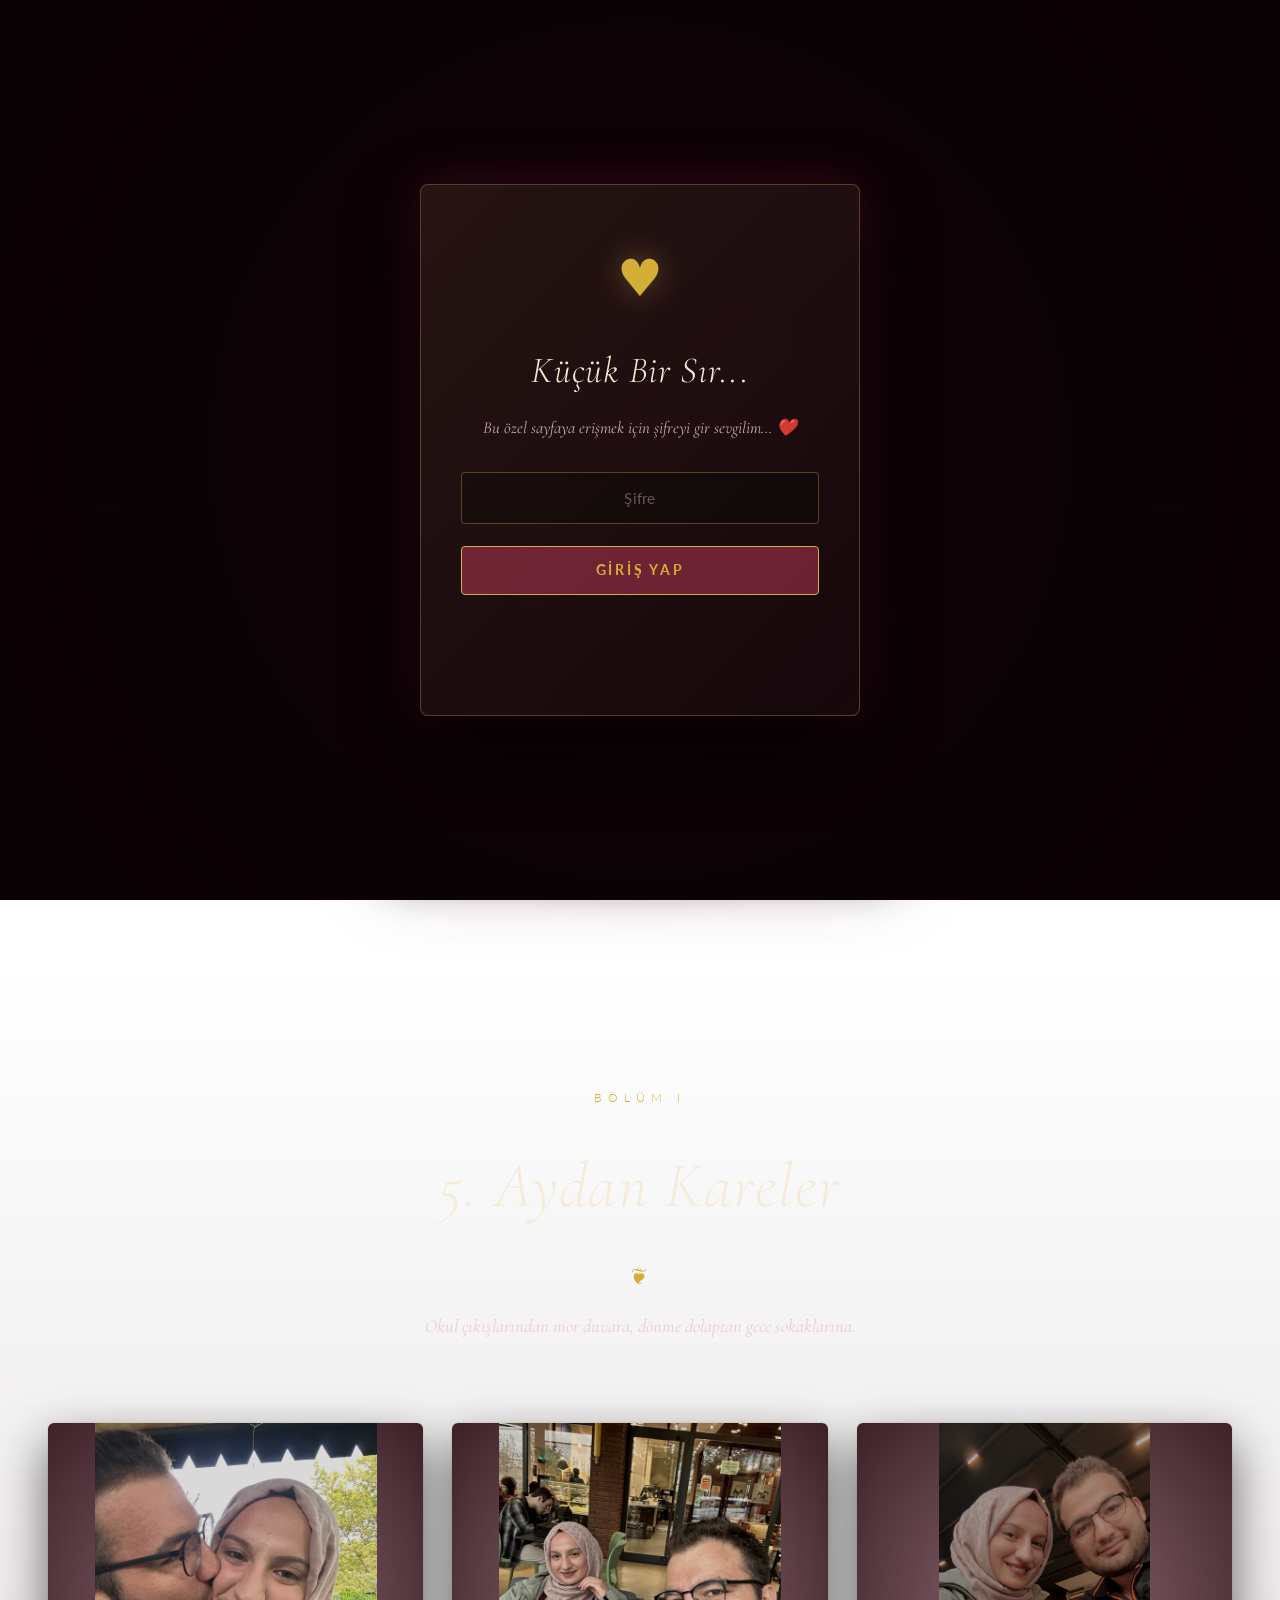
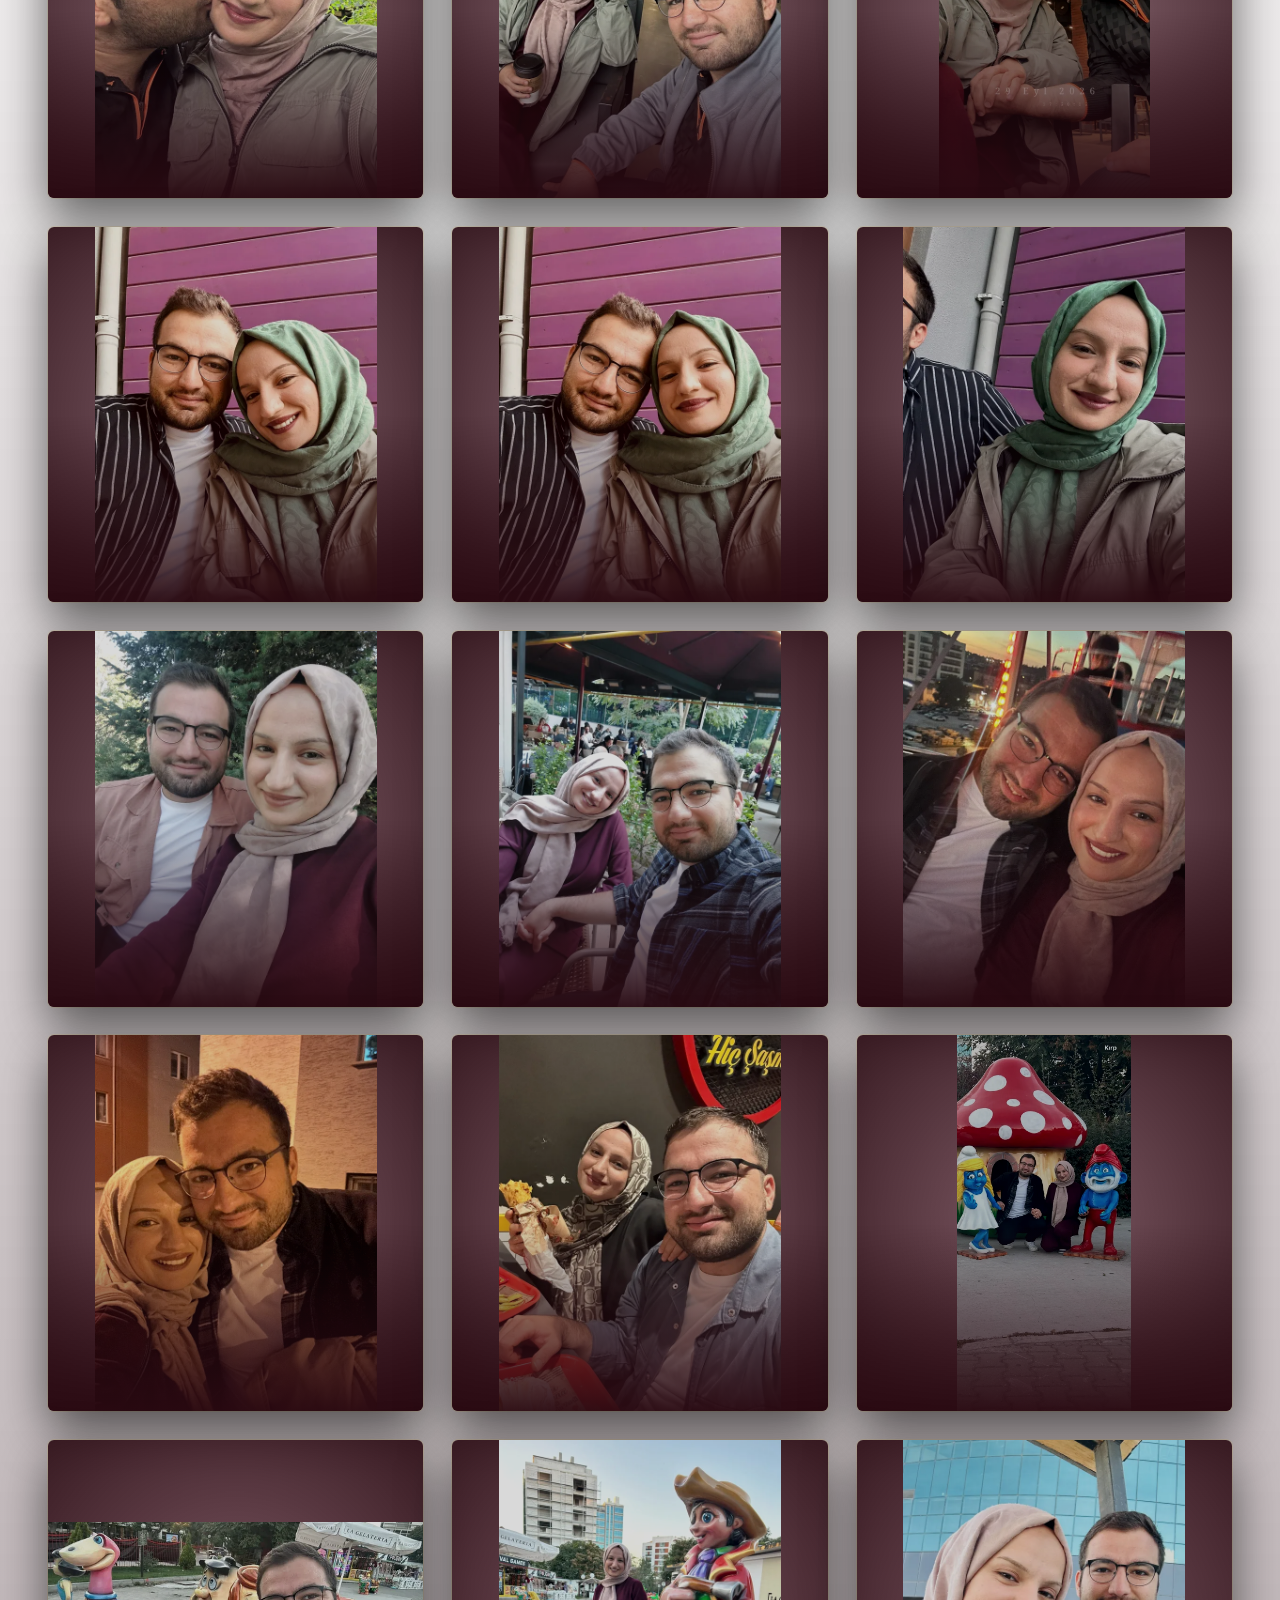
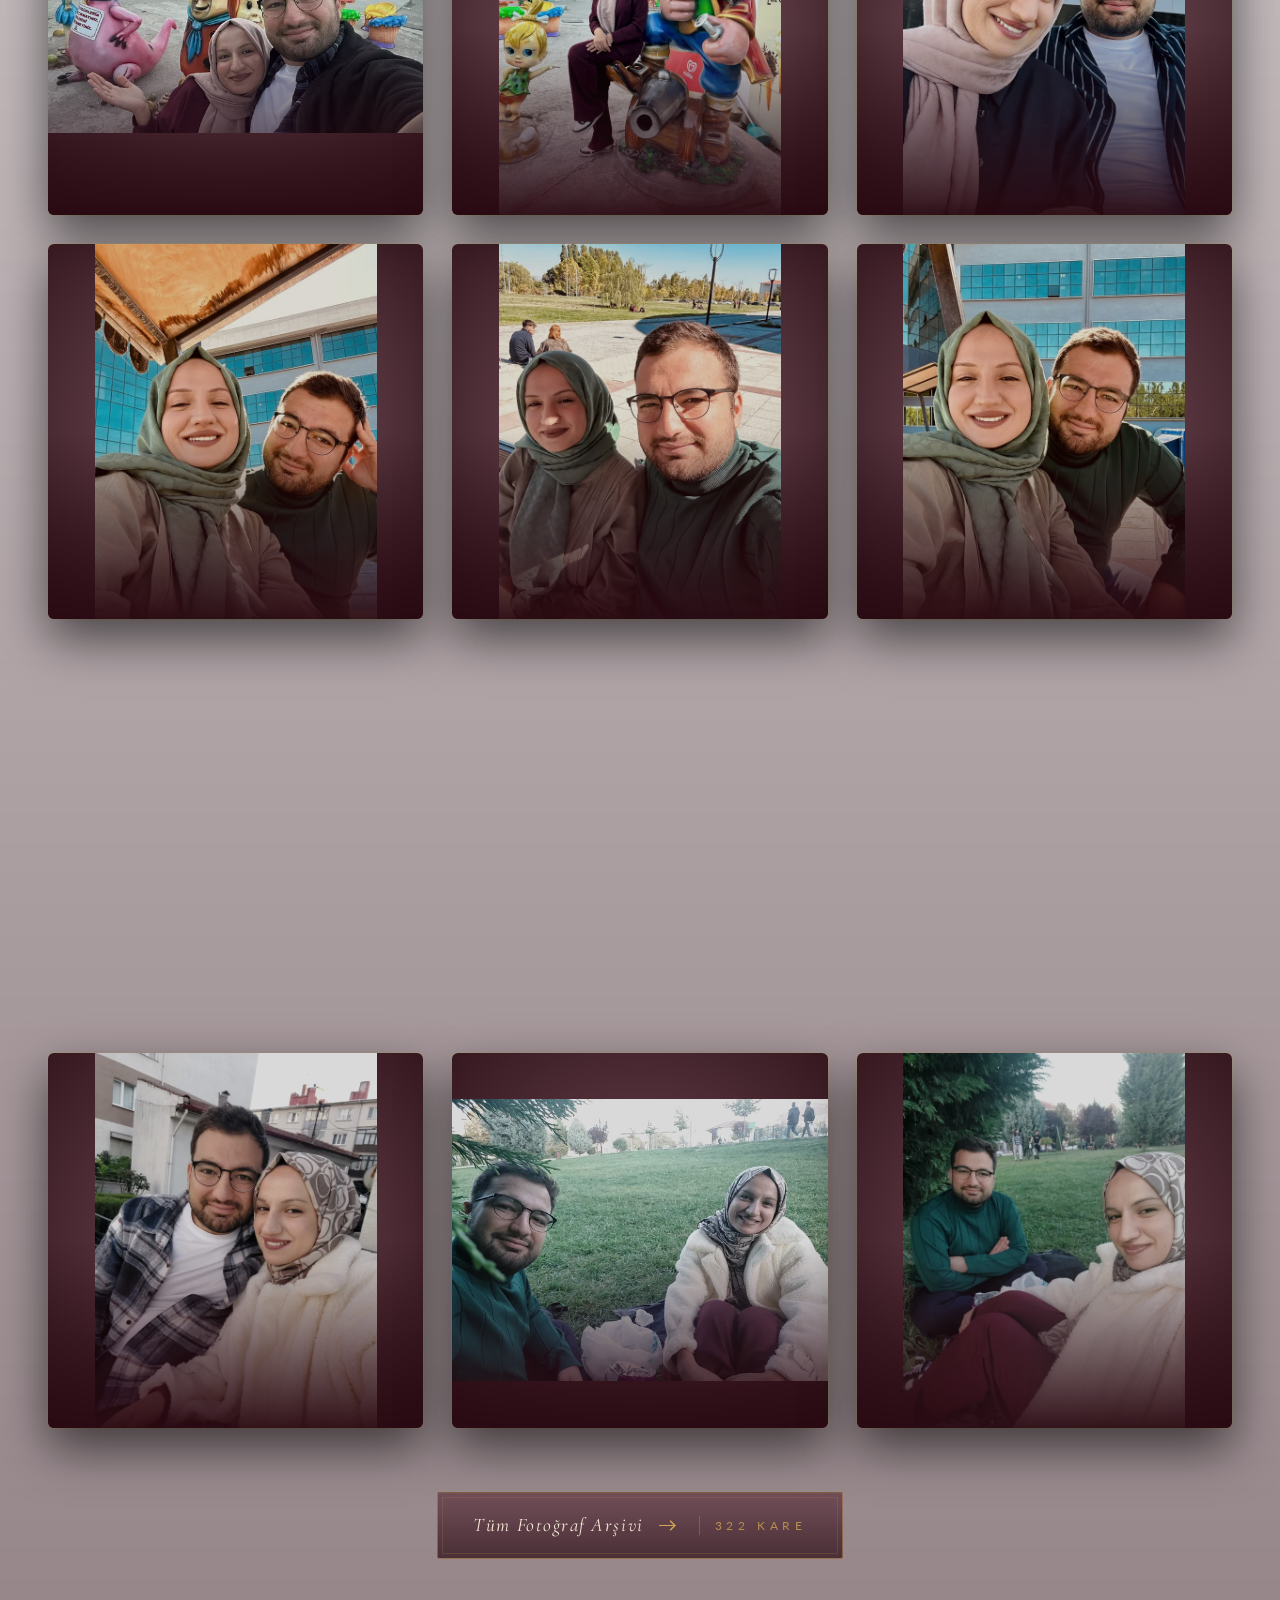
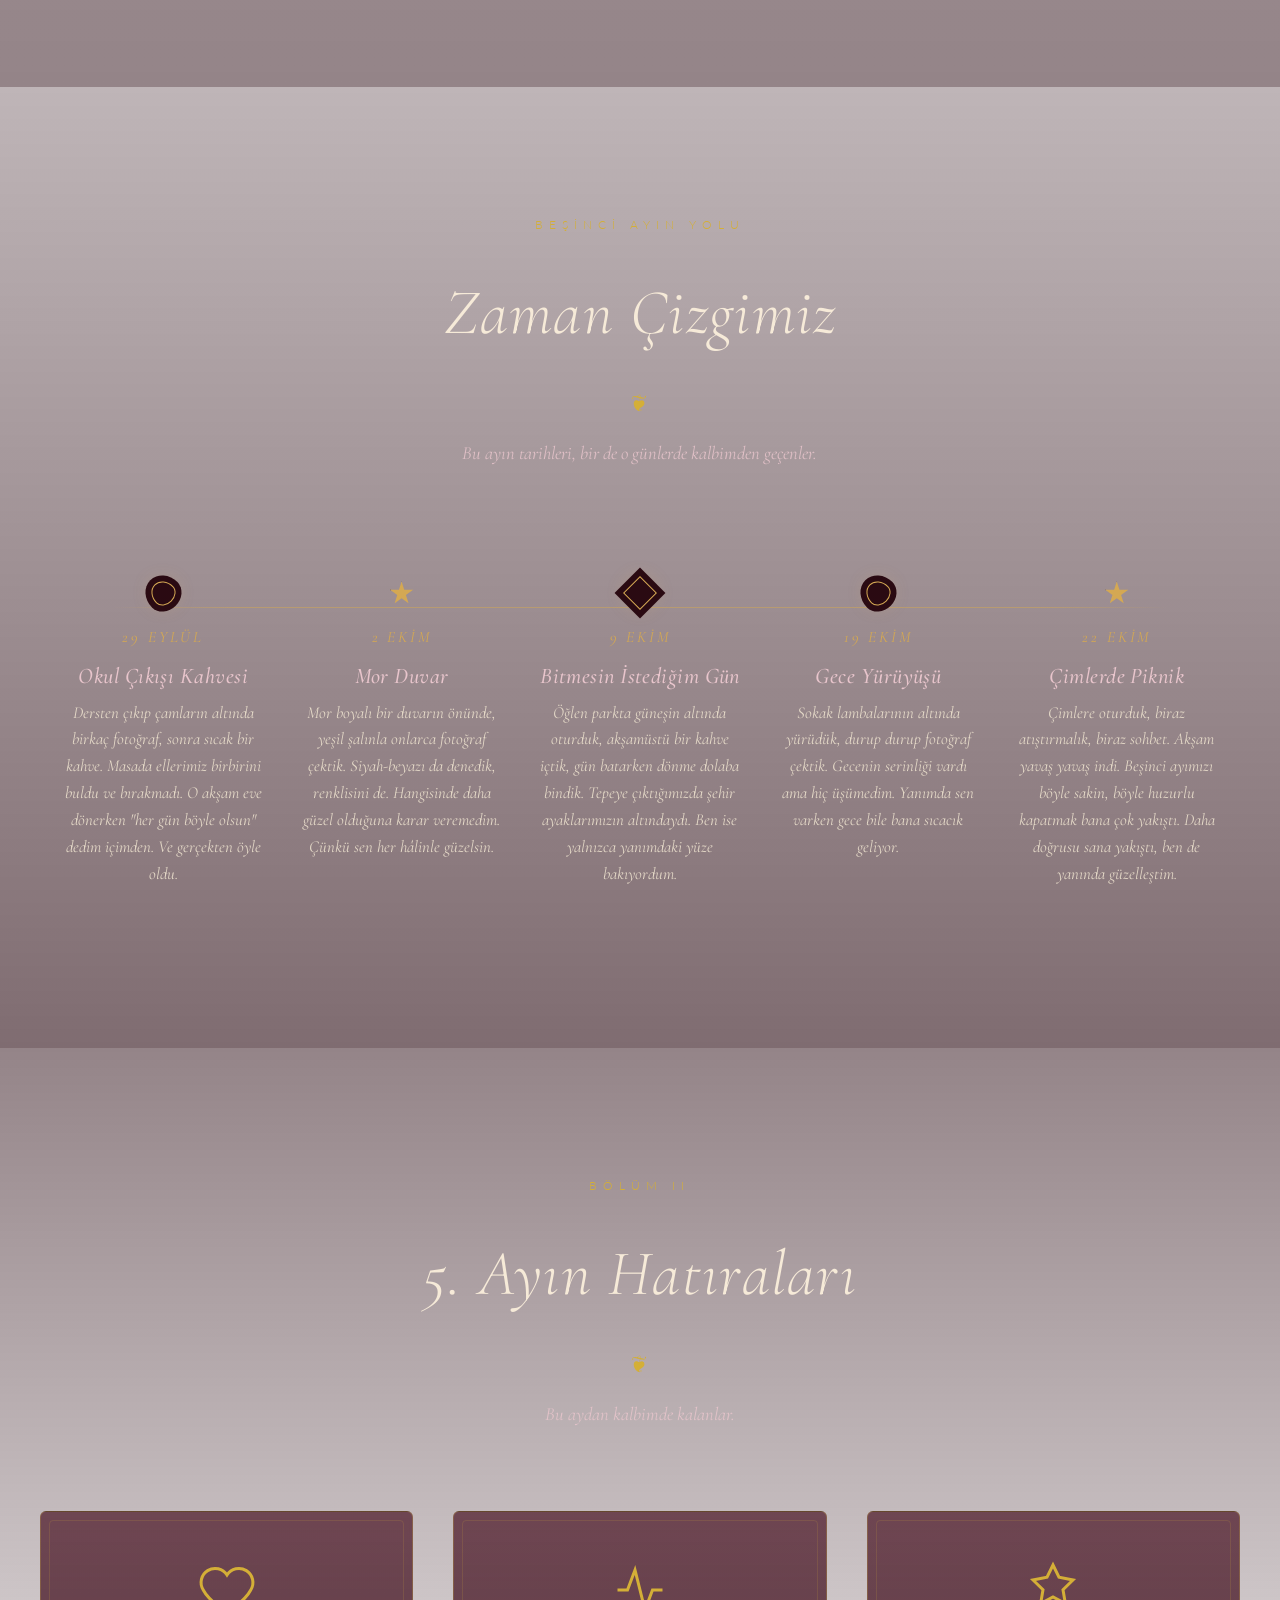
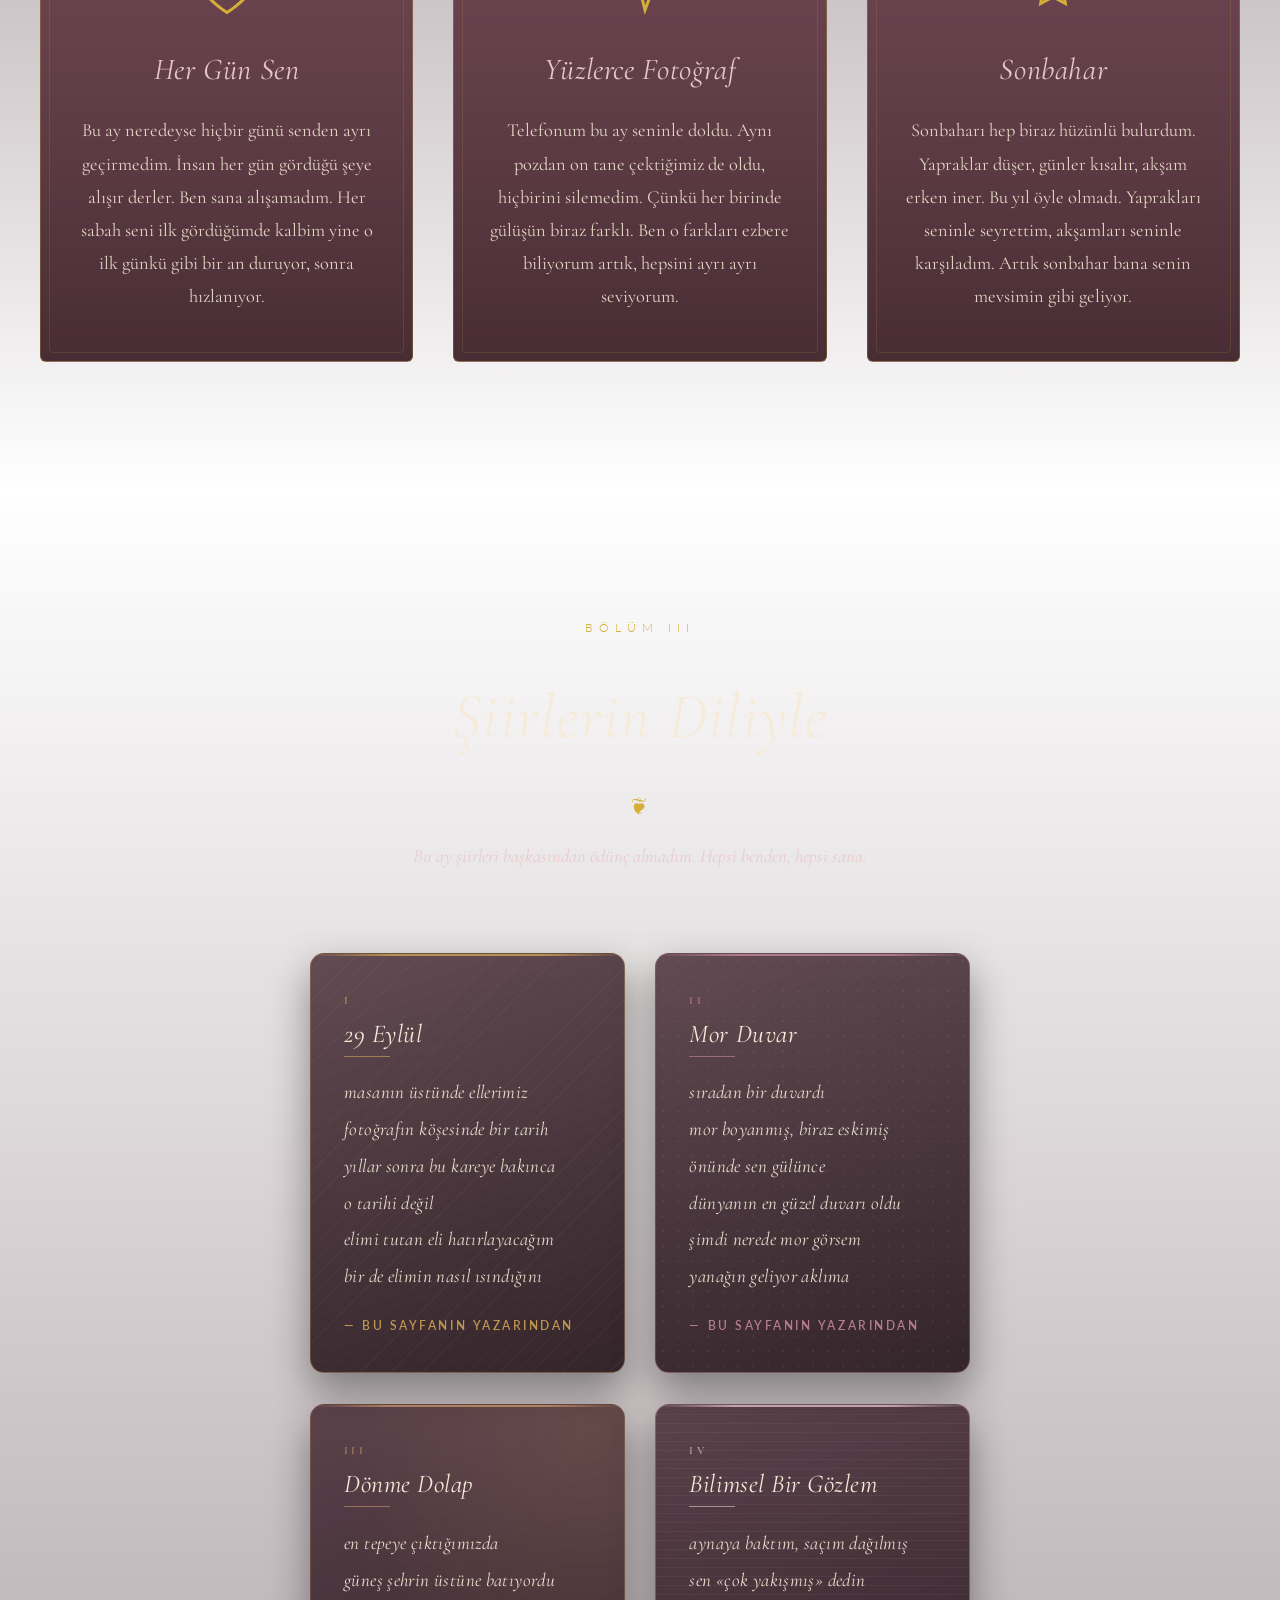
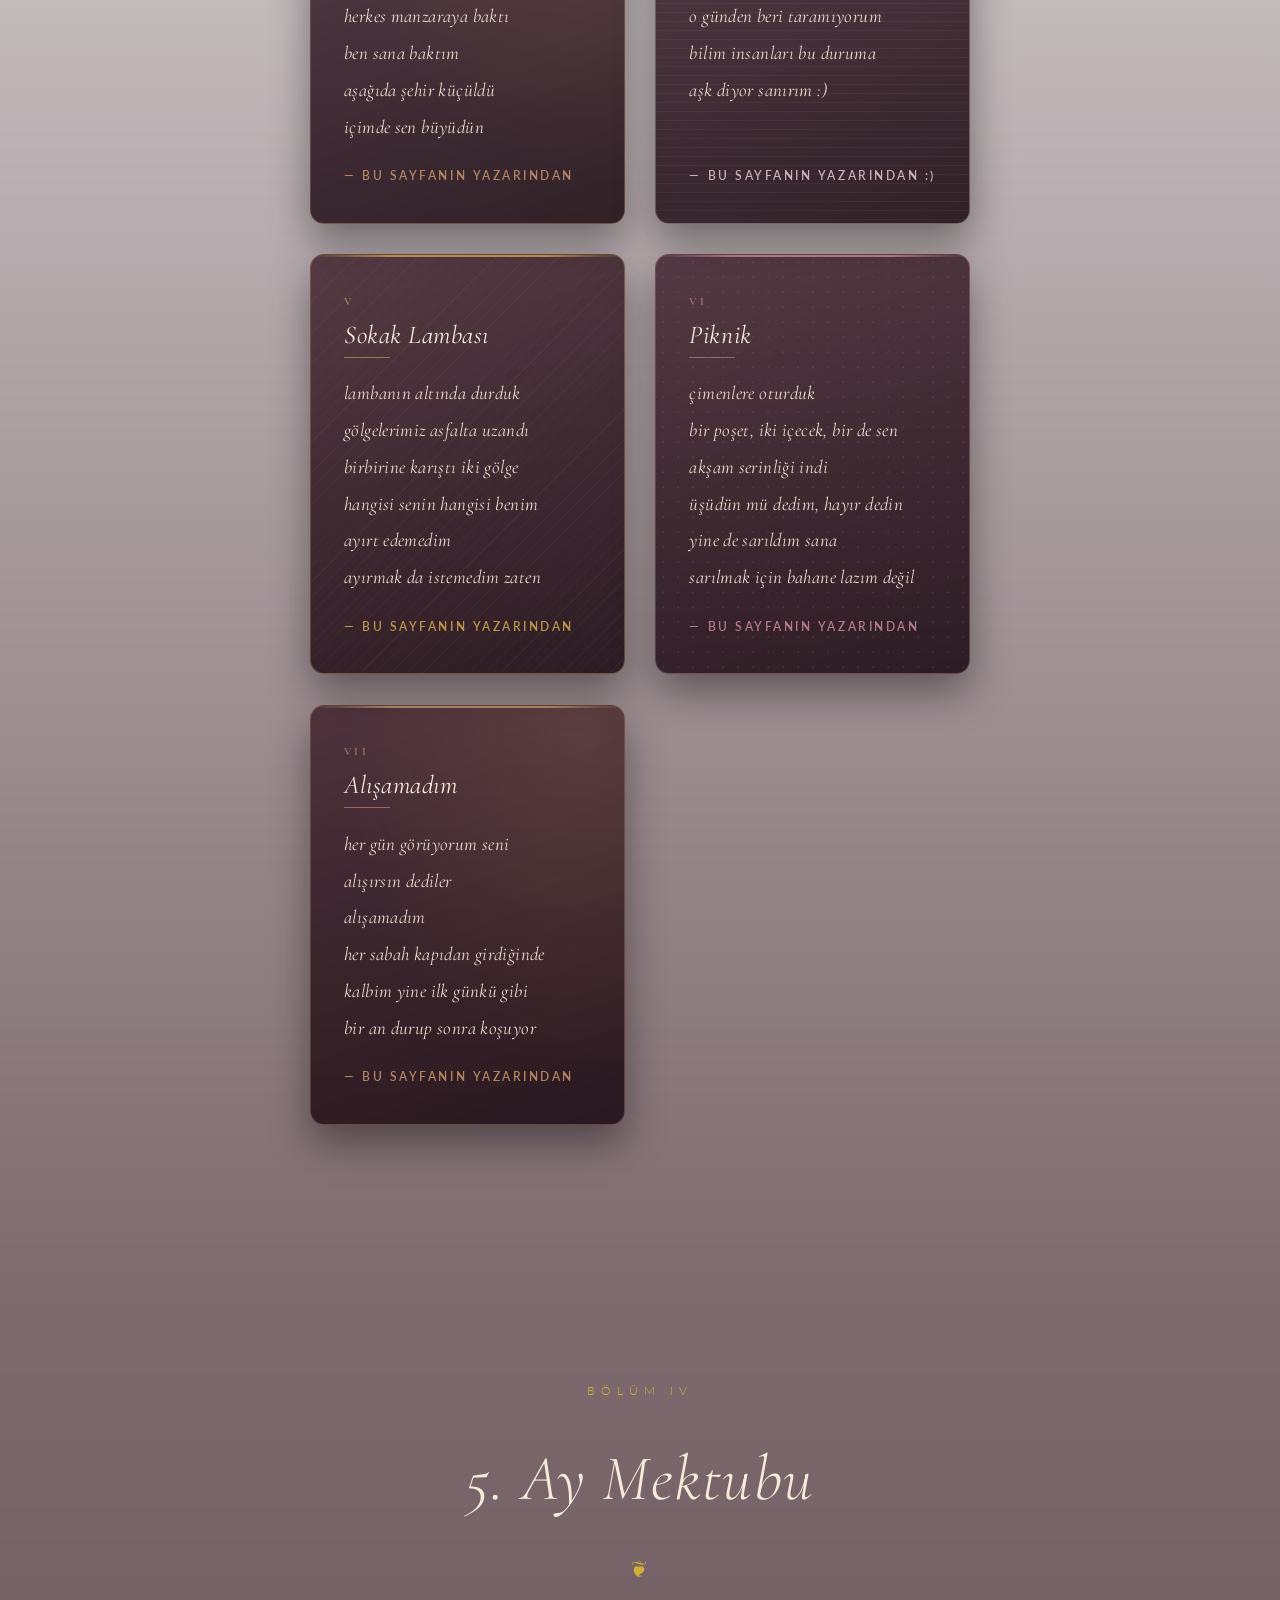
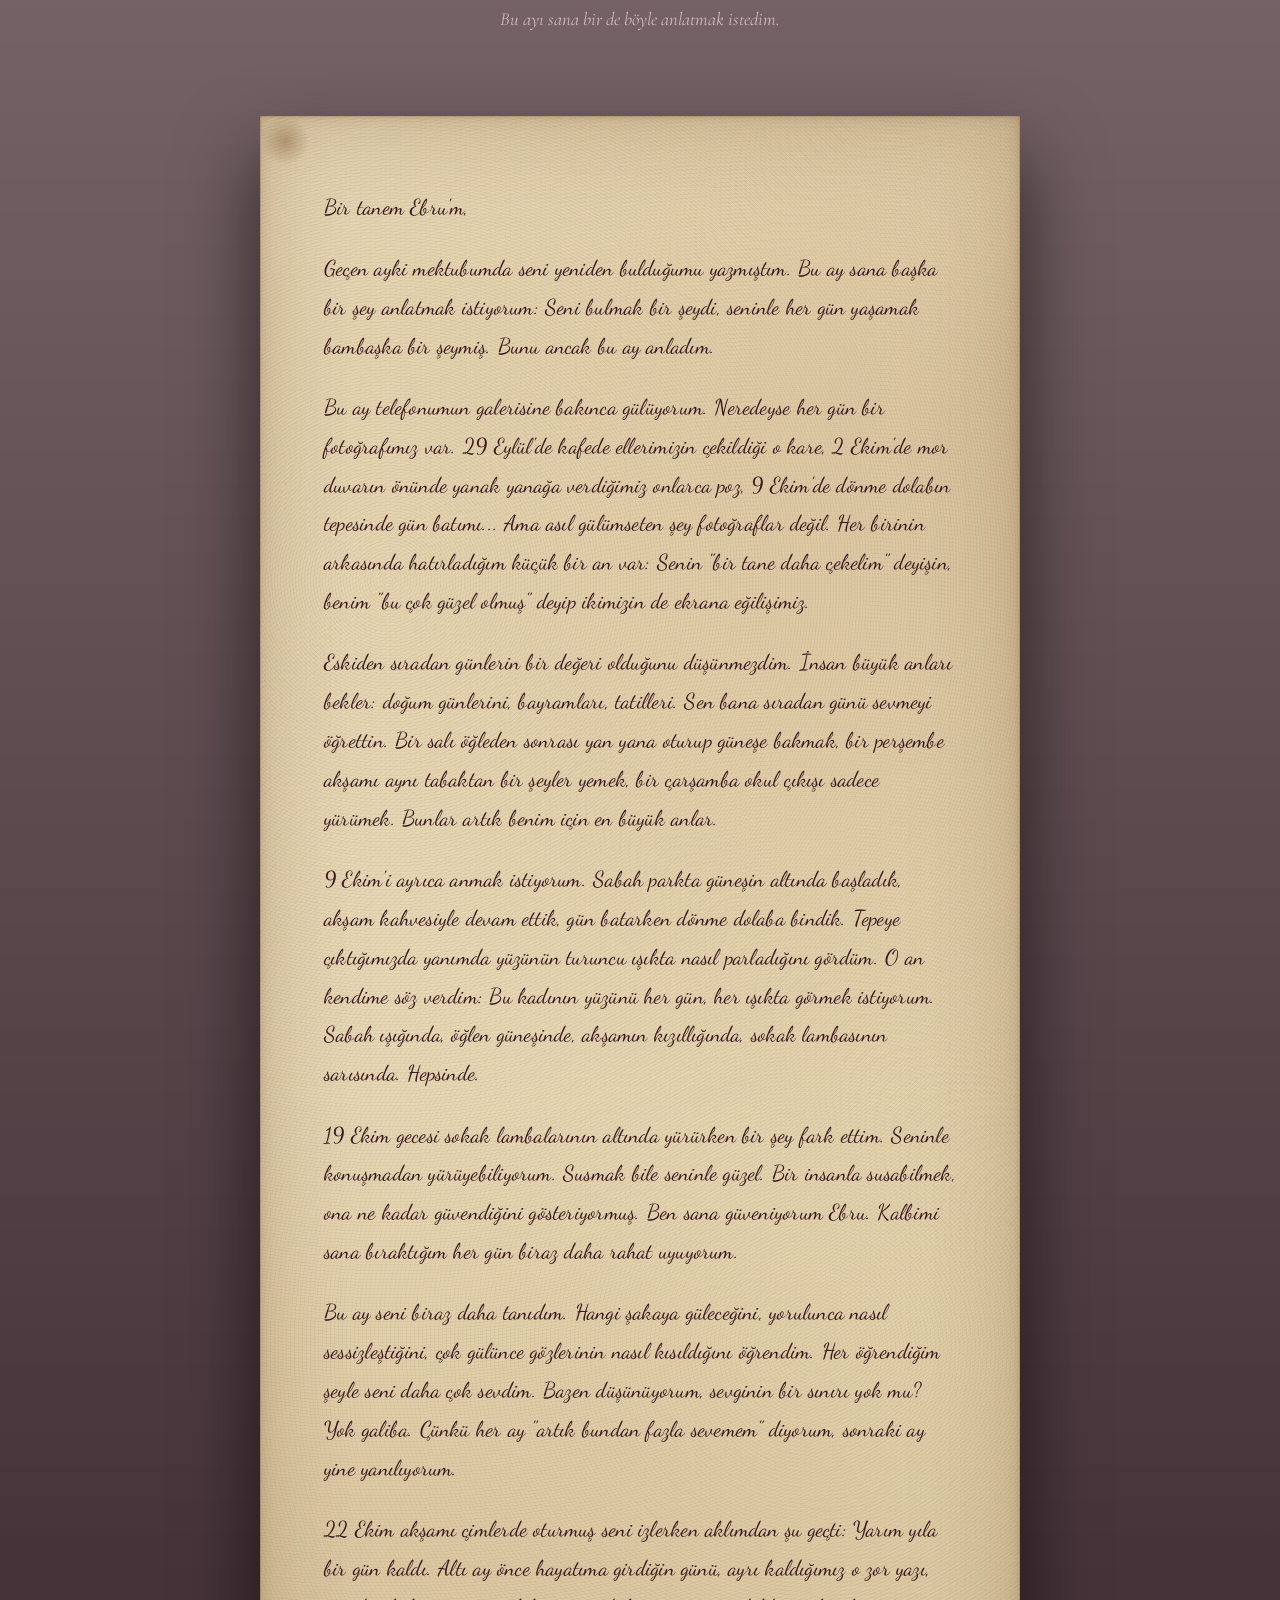
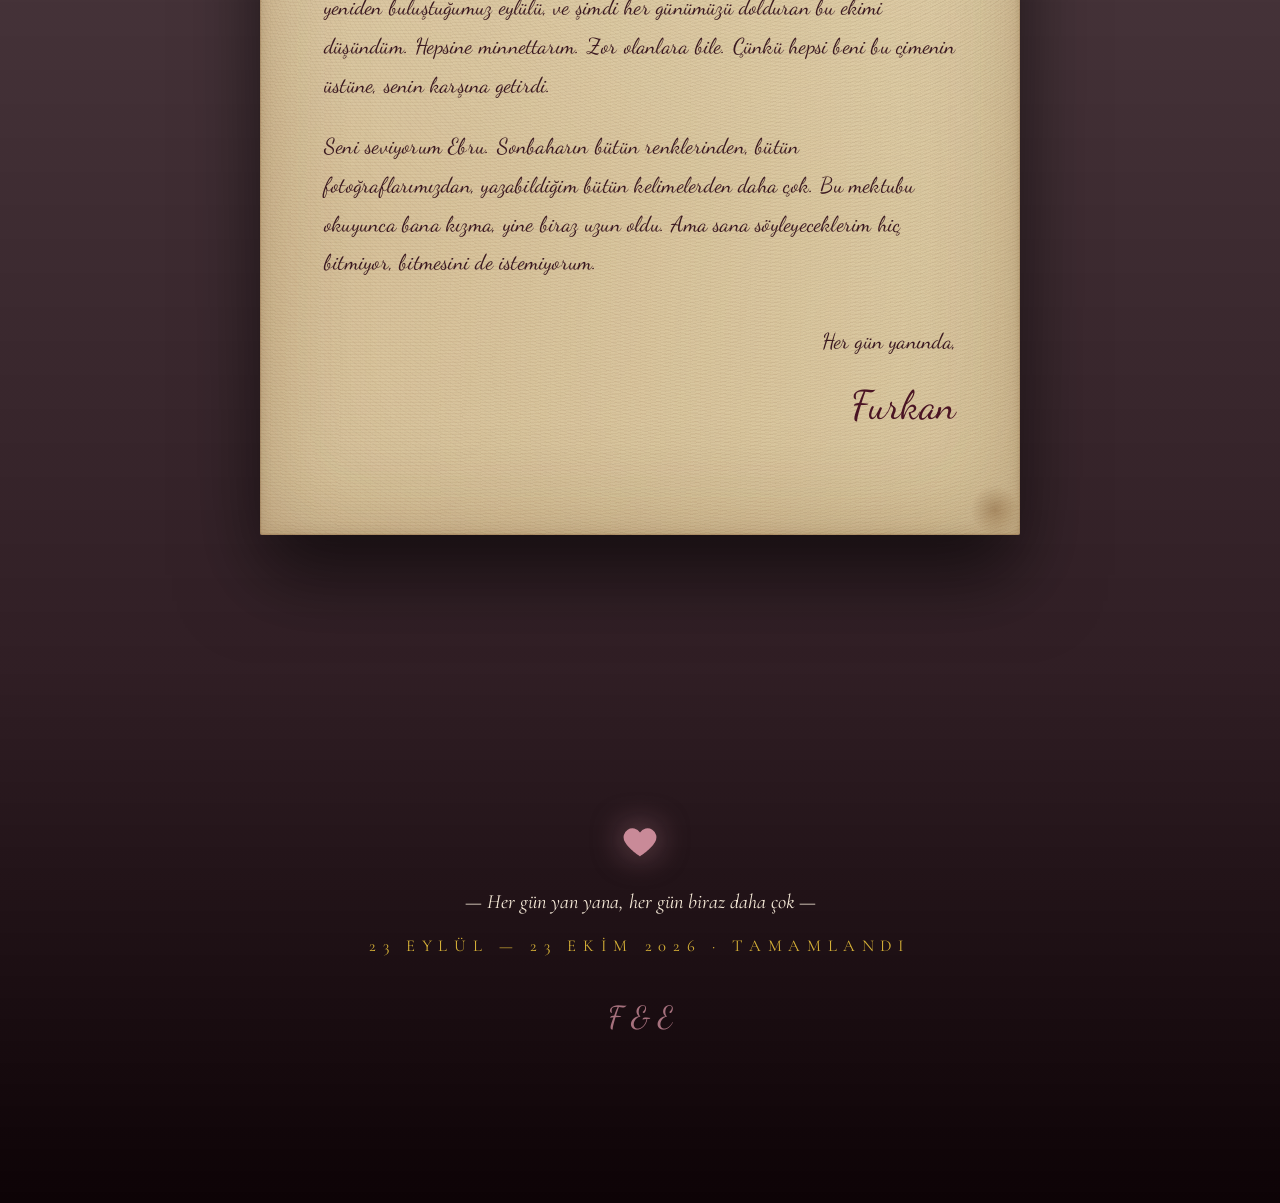
==== public/5-ay.html @ 13fffbf1 "Site guncellendi - 2026-10-25 16:05" ====
<!DOCTYPE html>
<html lang="tr">
<head>
  <meta charset="UTF-8" />
  <meta name="viewport" content="width=device-width, initial-scale=1.0, viewport-fit=cover" />
  <meta name="theme-color" content="#2a0a12" />
  <meta name="description" content="Ebru & Furkan — 5. Ay Günlüğümüz · Birlikte Sonbahar" />
  <title>5. Ay — Ebru'ya</title>

  <meta property="og:type" content="website" />
  <meta property="og:title" content="5. Ay — Ebru için" />
  <meta property="og:description" content="29 Eylül kafede el ele, 2 Ekim mor duvar, 9 Ekim dönme dolap, 22 Ekim çimlerde piknik... Beşinci ayımız." />
  <meta property="og:locale" content="tr_TR" />
  <meta property="og:site_name" content="5. Ay — Ebru'ya" />

  <link rel="icon" href="data:image/svg+xml,%3Csvg xmlns='http://www.w3.org/2000/svg' viewBox='0 0 24 24'%3E%3Cpath fill='%23c98a98' d='M12 21s-7-4.35-9.5-9A5.5 5.5 0 0 1 12 6a5.5 5.5 0 0 1 9.5 6c-2.5 4.65-9.5 9-9.5 9z'/%3E%3C/svg%3E" />

  <link rel="preconnect" href="https://fonts.googleapis.com" />
  <link rel="preconnect" href="https://fonts.gstatic.com" crossorigin />
  <link href="https://fonts.googleapis.com/css2?family=Cormorant+Garamond:ital,wght@0,300;0,400;0,500;0,600;0,700;1,300;1,400;1,500&family=Lato:wght@300;400;700&family=Dancing+Script:wght@500;700&display=swap" rel="stylesheet" />
  <link rel="stylesheet" href="style.css" />
</head>
<body>

  <!-- ============ SITE TOP NAVIGATION ============ -->
  <header class="site-header">
    <div class="site-nav-container">
      <a href="index.html" class="site-logo">
        Ebru <span class="heart-icon">♥</span> Furkan
      </a>

      <span class="site-counter" id="site-counter" hidden>
        <span class="site-counter-heart" aria-hidden="true">♥</span>
        <span class="site-counter-value"></span>
      </span>

      <nav class="site-nav" aria-label="Ana Menü">
        <a href="index.html" class="site-nav-link">Ana Sayfa</a>
        <a href="1-ay.html" class="site-nav-link">1. Ay</a>
        <a href="2-ay.html" class="site-nav-link">2. Ay</a>
        <a href="3-ay.html" class="site-nav-link">3. Ay</a>
        <a href="4-ay.html" class="site-nav-link">4. Ay</a>
        <a href="5-ay.html" class="site-nav-link active">5. Ay</a>
        <a href="6-ay.html" class="site-nav-link">6. Ay</a>
        <a href="anilar.html" class="site-nav-link badge-anilar">Anılar (322)</a>
      </nav>
    </div>
  </header>

  <!-- ============ PASSWORD ENTRY GATE ============ -->
  <div id="password-gate" class="password-gate" aria-modal="true" role="dialog">
    <div class="password-gate-bg" aria-hidden="true"></div>
    <div class="password-gate-overlay" aria-hidden="true"></div>
    <div class="password-box" id="password-box">
      <div class="password-heart">♥</div>
      <h2>Küçük Bir Sır...</h2>
      <p>Bu özel sayfaya erişmek için şifreyi gir sevgilim... ❤️</p>
      <form id="password-form" autocomplete="off">
        <input type="password" id="site-password" placeholder="Şifre" aria-label="Şifre" required />
        <button type="submit">Giriş Yap</button>
      </form>
      <p id="password-error" class="password-error" aria-live="polite"></p>
    </div>
  </div>

  <div id="heart-rain" aria-hidden="true"></div>

  <script>
    (function() {
      if (sessionStorage.getItem('ebru_auth') === 'true') {
        document.getElementById('password-gate').style.display = 'none';
      } else {
        document.body.classList.add('is-locked');
      }
    })();
  </script>

  <!-- ============ PAGE LOADER ============ -->
  <div id="loader" class="loader" role="status" aria-live="polite" aria-label="Sayfa yükleniyor">
    <svg class="loader-rose" viewBox="0 0 120 120" aria-hidden="true">
      <path class="loader-path loader-path--stem"  d="M60 110 C 60 92, 58 80, 60 66" />
      <path class="loader-path loader-path--leaf"  d="M60 84 C 50 80, 42 78, 38 86 C 44 90, 54 90, 60 84 Z" />
      <path class="loader-path loader-path--outer" d="M60 66 C 36 66, 30 46, 46 36 C 60 28, 80 34, 84 50 C 88 66, 74 78, 60 76 C 48 74, 42 66, 46 56 C 50 48, 60 46, 66 52 C 72 58, 70 66, 62 66" />
      <path class="loader-path loader-path--bud"   d="M58 60 C 54 56, 58 50, 64 54 C 68 58, 64 62, 58 60 Z" />
    </svg>
    <p class="loader-word">5. Ay</p>
  </div>

  <h1 class="visually-hidden">5. Ay — Ebru için beşinci ay günlüğü · Birlikte Sonbahar</h1>

  <!-- GLOBAL FLOATING HEARTS -->
  <div id="hearts-global" aria-hidden="true">
    <span style="left:  4%; font-size: 1.10rem; color: rgba(212,168,83,0.12); --drift:  12px; animation-duration: 22s; animation-delay:  -3s;">♥</span>
    <span style="left: 12%; font-size: 1.55rem; color: rgba(139, 26,58,0.14); --drift:  18px; animation-duration: 19s; animation-delay:  -7s;">♥</span>
    <span style="left: 25%; font-size: 0.70rem; color: rgba(201,149,106,0.10); --drift: -12px; animation-duration: 21s; animation-delay: -15s;">♥</span>
    <span style="left: 38%; font-size: 1.80rem; color: rgba(201,149,106,0.10); --drift:  11px; animation-duration: 32s; animation-delay: -22s;">♥</span>
    <span style="left: 52%; font-size: 2.20rem; color: rgba(201,149,106,0.10); --drift:  13px; animation-duration: 38s; animation-delay:  -1s;">♥</span>
    <span style="left: 68%; font-size: 1.70rem; color: rgba(201,149,106,0.10); --drift:  12px; animation-duration: 33s; animation-delay:  -4s;">♥</span>
    <span style="left: 84%; font-size: 1.60rem; color: rgba(212,168,83,0.12); --drift:  13px; animation-duration: 31s; animation-delay: -16s;">♥</span>
    <span style="left: 95%; font-size: 1.50rem; color: rgba(201,149,106,0.10); --drift: -12px; animation-duration: 36s; animation-delay:  -7s;">♥</span>
  </div>

  <div class="petals" aria-hidden="true">
    <span class="petal"></span><span class="petal"></span><span class="petal"></span>
    <span class="petal"></span><span class="petal"></span><span class="petal"></span>
    <span class="petal"></span><span class="petal"></span><span class="petal"></span>
  </div>

  <div class="rose-petals" aria-hidden="true">
    <span class="rose"></span><span class="rose"></span><span class="rose"></span>
    <span class="rose"></span><span class="rose"></span>
  </div>

  <nav class="side-nav" aria-label="Bölümler">
    <a href="#hero" class="dot" data-label="Başlangıç"></a>
    <a href="#gallery" class="dot" data-label="Fotoğraflar"></a>
    <a href="#timeline" class="dot" data-label="Zaman Çizgisi"></a>
    <a href="#memories" class="dot" data-label="Hatıralar"></a>
    <a href="#poems" class="dot" data-label="Şiirler"></a>
    <a href="#letter" class="dot" data-label="Mektup"></a>
    <a href="#footer" class="dot" data-label="Son"></a>
  </nav>

  <!-- ============ HERO ============ -->
  <section id="hero" class="hero">
    <p class="hero-label">SEVGİLİ EBRU'YA · BEŞİNCİ AY</p>

    <div class="hero-left">
      <p class="hero-romantic">
        Bu ay seninle sonbahara girdim,<br />
        ve hiçbir mevsim bana bu kadar sıcak gelmedi.
      </p>

      <div class="hero-counter">
        <span class="hero-counter-num">5</span><span class="hero-counter-unit">.Ay</span>
        <p class="hero-counter-sub">BİRLİKTE SONBAHAR</p>
      </div>

      <ul class="hero-stats">
        <li><span class="stat-icon" aria-hidden="true">♥</span> 29 Eylül · kafede el ele, yanağına bir öpücük</li>
        <li><span class="stat-icon" aria-hidden="true">♥</span> 2 Ekim · mor duvarın önünde yanak yanağa</li>
        <li><span class="stat-icon" aria-hidden="true">♥</span> 9 Ekim · parkta güneş, gün batımında dönme dolap</li>
        <li><span class="stat-icon" aria-hidden="true">♥</span> 19–22 Ekim · gece yürüyüşleri, çimlerde piknik</li>
      </ul>
    </div>

    <!-- Photo -->
    <div class="hero-photo-wrapper">
      <img src="images/photo-133.jpg" data-full="images/photo-133.jpg" alt="Furkan ve Ebru — 2 Ekim, mor duvarın önünde yanak yanağa" />
    </div>

    <div class="hero-right">
      <blockquote class="hero-note">
        Geçen ay seni yeniden bulmuştum, bu ay seninle yaşamayı öğrendim. Okul çıkışı kahveler,
        mor bir duvarın önünde çekilmiş onlarca fotoğraf, parkta uzayan öğleden sonralar,
        gün batarken dönme dolabın tepesi, sokak lambalarının altında yürüdüğümüz geceler...
        Bir ay boyunca neredeyse her günüm seninle başladı, seninle bitti. Ve ben her akşam
        bir sonraki sabahı bekledim.
      </blockquote>
      <br/>

      <p class="hero-oneliner">
        Sıradan günlerin, seninle mucizeye dönüştüğü ay.<br />
        Sonbahar hiç bu kadar güzel olmamıştı.
      </p>

      <hr class="hero-divider" aria-hidden="true" />

      <p class="hero-date">23 EYLÜL - 23 EKİM 2026 <span class="hero-date-star" aria-hidden="true">✦</span></p>
      <p class="month-complete-seal"><span aria-hidden="true">✦</span> Tamamlandı · 150 Gün <span aria-hidden="true">✦</span></p>
    </div>
  </section>

  <!-- ============ GALLERY — photo-104 … photo-249 arasından seçmeler ============ -->
  <section id="gallery" class="section gallery">
    <header class="section-head reveal">
      <p class="overline">Bölüm I</p>
      <h2>5. Aydan Kareler</h2>
      <p class="section-sub">Okul çıkışlarından mor duvara, dönme dolaptan gece sokaklarına.</p>
    </header>

    <div class="masonry">
      <figure class="tile reveal">
        <img loading="lazy" src="images/thumbs/photo-115.webp" data-full="images/photo-115.jpg" alt="Furkan Ebru'nun yanağını öpüyor, arkada çam ağaçları" />
        <figcaption>29 Eylül... Yanağına kondurduğum o öpücük. Gözlerini kısıp gülümseyişin, dünyadaki bütün şiirlerden daha çok şey anlatıyor sevgilim.</figcaption>
      </figure>

      <figure class="tile reveal">
        <img loading="lazy" src="images/thumbs/photo-113.webp" data-full="images/photo-113.jpg" alt="Kafede, Ebru elinde kahveyle gülümsüyor" />
        <figcaption>Elinde kahven, eline yasladığın o tatlı yüz... Kafenin bütün kalabalığı silindi, kadrajda da kalbimde de bir tek sen kaldın.</figcaption>
      </figure>

      <figure class="tile reveal">
        <img loading="lazy" src="images/thumbs/photo-116.webp" data-full="images/photo-116.jpg" alt="Kafede el ele, köşede 29 Eylül tarihi" />
        <figcaption>Fotoğrafın köşesinde bir tarih yazıyor: 29 Eylül. Ama ben bu kareye her baktığımda tarihe değil, birbirine kenetlenmiş ellerimize bakıyorum.</figcaption>
      </figure>

      <figure class="tile reveal">
        <img loading="lazy" src="images/thumbs/photo-122.webp" data-full="images/photo-122.jpg" alt="Mor duvarın önünde, Ebru yeşil şalıyla" />
        <figcaption>Mor duvarın önünde, yeşil şalınla... Renkler birbirine bu kadar yakışır mı? Sen bana nasıl yakışıyorsan, öyle yakışmış.</figcaption>
      </figure>

      <figure class="tile reveal">
        <img loading="lazy" src="images/thumbs/photo-133.webp" data-full="images/photo-133.jpg" alt="Mor duvarın önünde başlar birbirine yaslanmış" />
        <figcaption>2 Ekim. Başlarımız birbirine yaslanmış, gülüşlerimiz aynı. Bu kareyi bir duvara değil, kalbimin tam ortasına astım.</figcaption>
      </figure>

      <figure class="tile reveal">
        <img loading="lazy" src="images/thumbs/photo-132.webp" data-full="images/photo-132.jpg" alt="Ebru gülümsüyor, Furkan kadrajın kenarında" />
        <figcaption>Bu karede ben kadrajın kenarında kaldım, olsun. Bütün ışık zaten senin yüzünde, ben de hep o ışığa bakan adamım.</figcaption>
      </figure>

      <figure class="tile reveal">
        <img loading="lazy" src="images/thumbs/photo-138.webp" data-full="images/web/photo-138.jpg" alt="Parkta güneşli bir öğlen, Ebru öne yakın" />
        <figcaption>9 Ekim, parkta güneşli bir öğlen. Yüzüne düşen ışık, gözlerindeki huzur... Ben bu güne "kusursuz" dedim, sen de gülümsedin.</figcaption>
      </figure>

      <figure class="tile reveal">
        <img loading="lazy" src="images/thumbs/photo-147.webp" data-full="images/web/photo-147.jpg" alt="Akşam kafede, masada el ele" />
        <figcaption>Aynı günün akşam kahvesinde ellerimiz yine birbirini buldu. Belki kimse fark etmedi, ama ben o an dünyanın en zengin adamıydım.</figcaption>
      </figure>

      <figure class="tile reveal">
        <img loading="lazy" src="images/thumbs/photo-160.webp" data-full="images/photo-160.jpg" alt="Dönme dolapta, gün batımında yanak yanağa" />
        <figcaption>Dönme dolabın tepesinde, gün batarken... Herkes şehrin manzarasına baktı, ben senin yüzüne. Benim manzaram hep sendin.</figcaption>
      </figure>

      <figure class="tile reveal">
        <img loading="lazy" src="images/thumbs/photo-158.webp" data-full="images/photo-158.jpg" alt="Gece, sıcak sarı ışıkta yanak yanağa" />
        <figcaption>Gecenin sarı ışığında yanak yanağa. Sıcacık bir ışık, sıcacık bir sen. Bu fotoğrafa baktıkça içimin üşümesi geçiyor.</figcaption>
      </figure>

      <figure class="tile reveal">
        <img loading="lazy" src="images/thumbs/photo-153.webp" data-full="images/photo-153.jpg" alt="Akşam yemeğinde, Ebru elinde dürümle gülüyor" />
        <figcaption>Elinde dürümün, yüzünde o yaramaz gülüş :) En sıradan akşam yemeği bile seninle küçük bir kutlamaya dönüşüyor.</figcaption>
      </figure>

      <figure class="tile reveal">
        <img loading="lazy" src="images/thumbs/photo-163.webp" data-full="images/photo-163.jpg" alt="Masal heykellerinin arasında, mantar evin önünde ikisi" />
        <figcaption>Mantar evin önünde, masal kahramanlarının arasında iki kişi daha: biz. Bizim masalımız onlarınkinden de güzel, çünkü gerçek.</figcaption>
      </figure>

      <figure class="tile reveal">
        <img loading="lazy" src="images/thumbs/photo-168.webp" data-full="images/photo-168.jpg" alt="Rengârenk heykellerin önünde selfie" />
        <figcaption>Etraf çizgi film gibiydi, her yer renk renk. Ama asıl masal kahramanı yanımda durmuş, kocaman gülümsüyordu.</figcaption>
      </figure>

      <figure class="tile reveal">
        <img loading="lazy" src="images/thumbs/photo-177.webp" data-full="images/photo-177.jpg" alt="Ebru kovboy heykelinin topuna oturmuş poz veriyor" />
        <figcaption>Kovboyun topuna oturmuş, bana poz veren en güzel kız. O heykeller yıllardır orada, ama hiçbiri o gün senin kadar parlamadı.</figcaption>
      </figure>

      <figure class="tile reveal">
        <img loading="lazy" src="images/thumbs/photo-190.webp" data-full="images/photo-190.jpg" alt="Güneşli bir günde cam binanın önünde selfie" />
        <figcaption>Güneş yüzüne vurmuş, gözlerin ışıl ışıl. Sen böyle gülünce gökyüzündeki güneşi bile unutuyorum.</figcaption>
      </figure>

      <figure class="tile reveal">
        <img loading="lazy" src="images/thumbs/photo-196.webp" data-full="images/photo-196.jpg" alt="Ebru kahkaha atıyor, Furkan elini başına koymuş" />
        <figcaption>Ben elimi başıma koymuşum, sen kahkahayı basmışsın. Bu kadar mutlu iki insanı başka nerede görebilirsin ki?</figcaption>
      </figure>

      <figure class="tile reveal">
        <img loading="lazy" src="images/thumbs/photo-204.webp" data-full="images/photo-204.jpg" alt="Ekim güneşi, arkada sararan ağaçlar" />
        <figcaption>Ekim güneşi, sararmaya başlayan ağaçlar ve omzumda sen. Sonbaharı hayatımda ilk defa bu kadar çok sevdim.</figcaption>
      </figure>

      <figure class="tile reveal">
        <img loading="lazy" src="images/thumbs/photo-212.webp" data-full="images/photo-212.jpg" alt="Ebru yeşil şalıyla kocaman gülümsüyor" />
        <figcaption>Yeşil şalın, al yanakların ve o ışıl ışıl gülüşün... Bu kareye bakıp da âşık olmamak imkânsız. Ben her bakışta yeniden oluyorum.</figcaption>
      </figure>

      <figure class="tile reveal">
        <img loading="lazy" src="images/thumbs/photo-216.webp" data-full="images/web/photo-216.jpg" alt="13 Ekim, öğle yemeğinde karşılıklı" />
        <figcaption>13 Ekim, aceleyle yenmiş bir öğle yemeği. Ama karşımda sen oturunca en hızlı yemek bile en güzel randevuya dönüşüyor.</figcaption>
      </figure>

      <figure class="tile reveal">
        <img loading="lazy" src="images/thumbs/photo-225.webp" data-full="images/web/photo-225.jpg" alt="19 Ekim gecesi, sokak lambası altında yan yana" />
        <figcaption>19 Ekim gecesi, sokak lambasının altında yan yana. Gölgelerimiz asfaltta birbirine karışmış; hangisi sen, hangisi ben, ayırt edilmiyor.</figcaption>
      </figure>

      <figure class="tile reveal">
        <img loading="lazy" src="images/thumbs/photo-233.webp" data-full="images/photo-233.jpg" alt="Gece, yanak yanağa selfie" />
        <figcaption>Aynı gecenin sonunda yanak yanağa. Senin gözlerin gülüyor, benimkiler de. O gece bitmesin istedim, hâlâ da istiyorum.</figcaption>
      </figure>

      <figure class="tile reveal">
        <img loading="lazy" src="images/thumbs/photo-244.webp" data-full="images/web/photo-244.jpg" alt="21 Ekim, Ebru beyaz ceketiyle Furkan'ın yanında" />
        <figcaption>21 Ekim. Beyaz ceketinle sanki bir buluta sarılmışsın. O buluta ben de sarılmak istiyorum sevgilim, bir ömür boyu.</figcaption>
      </figure>

      <figure class="tile reveal">
        <img loading="lazy" src="images/thumbs/photo-247.webp" data-full="images/web/photo-247.jpg" alt="22 Ekim, çimlerde piknik" />
        <figcaption>22 Ekim, çimlere kurduğumuz küçük piknik. Bir poşet atıştırmalık, biraz akşam serinliği, karşımda gülen sen. Başka hiçbir şeye ihtiyacım yok.</figcaption>
      </figure>

      <figure class="tile reveal">
        <img loading="lazy" src="images/thumbs/photo-249.webp" data-full="images/web/photo-249.jpg" alt="Piknikte, Furkan kollarını kavuşturmuş Ebru'ya bakıyor" />
        <figcaption>Ben kollarımı kavuşturmuş seni izliyorum, sen kameraya gülümsüyorsun. Bu fotoğrafın asıl konusu, sana nasıl baktığım.</figcaption>
      </figure>
    </div>

    <div class="gallery-more reveal">
      <a class="more-link" href="anilar.html" aria-label="Tüm anıları gör">
        <span>Tüm Fotoğraf Arşivi</span>
        <span class="more-arrow" aria-hidden="true">→</span>
        <span class="more-count">322 kare</span>
      </a>
    </div>
  </section>

  <!-- ============ TIMELINE ============ -->
  <section id="timeline" class="section timeline">
    <header class="section-head reveal">
      <p class="overline">Beşinci Ayın Yolu</p>
      <h2>Zaman Çizgimiz</h2>
      <p class="section-sub">Bu ayın tarihleri, bir de o günlerde kalbimden geçenler.</p>
    </header>

    <ol class="timeline-track">
      <li class="milestone reveal">
        <span class="milestone-icon milestone-icon--heart" aria-hidden="true"></span>
        <p class="milestone-date">29 Eylül</p>
        <h3 class="milestone-title">Okul Çıkışı Kahvesi</h3>
        <p class="milestone-desc">
          Dersten çıkıp çamların altında birkaç fotoğraf, sonra sıcak bir kahve.
          Masada ellerimiz birbirini buldu ve bırakmadı. O akşam eve dönerken
          "her gün böyle olsun" dedim içimden. Ve gerçekten öyle oldu.
        </p>
      </li>

      <li class="milestone reveal">
        <span class="milestone-icon milestone-icon--star" aria-hidden="true"></span>
        <p class="milestone-date">2 Ekim</p>
        <h3 class="milestone-title">Mor Duvar</h3>
        <p class="milestone-desc">
          Mor boyalı bir duvarın önünde, yeşil şalınla onlarca fotoğraf çektik.
          Siyah-beyazı da denedik, renklisini de. Hangisinde daha güzel olduğuna
          karar veremedim. Çünkü sen her hâlinle güzelsin.
        </p>
      </li>

      <li class="milestone reveal">
        <span class="milestone-icon milestone-icon--diamond" aria-hidden="true"></span>
        <p class="milestone-date">9 Ekim</p>
        <h3 class="milestone-title">Bitmesin İstediğim Gün</h3>
        <p class="milestone-desc">
          Öğlen parkta güneşin altında oturduk, akşamüstü bir kahve içtik, gün batarken
          dönme dolaba bindik. Tepeye çıktığımızda şehir ayaklarımızın altındaydı.
          Ben ise yalnızca yanımdaki yüze bakıyordum.
        </p>
      </li>

      <li class="milestone reveal">
        <span class="milestone-icon milestone-icon--heart" aria-hidden="true"></span>
        <p class="milestone-date">19 Ekim</p>
        <h3 class="milestone-title">Gece Yürüyüşü</h3>
        <p class="milestone-desc">
          Sokak lambalarının altında yürüdük, durup durup fotoğraf çektik.
          Gecenin serinliği vardı ama hiç üşümedim. Yanımda sen varken
          gece bile bana sıcacık geliyor.
        </p>
      </li>

      <li class="milestone reveal">
        <span class="milestone-icon milestone-icon--star" aria-hidden="true"></span>
        <p class="milestone-date">22 Ekim</p>
        <h3 class="milestone-title">Çimlerde Piknik</h3>
        <p class="milestone-desc">
          Çimlere oturduk, biraz atıştırmalık, biraz sohbet. Akşam yavaş yavaş indi.
          Beşinci ayımızı böyle sakin, böyle huzurlu kapatmak bana çok yakıştı.
          Daha doğrusu sana yakıştı, ben de yanında güzelleştim.
        </p>
      </li>
    </ol>
  </section>

  <!-- ============ MEMORIES ============ -->
  <section id="memories" class="section memories">
    <header class="section-head reveal">
      <p class="overline">Bölüm II</p>
      <h2>5. Ayın Hatıraları</h2>
      <p class="section-sub">Bu aydan kalbimde kalanlar.</p>
    </header>

    <div class="cards">
      <article class="card reveal">
        <div class="card-icon" aria-hidden="true">
          <svg viewBox="0 0 24 24" fill="none" stroke="currentColor" stroke-width="1.2">
            <path d="M12 21s-7-4.35-9.5-9A5.5 5.5 0 0 1 12 6a5.5 5.5 0 0 1 9.5 6c-2.5 4.65-9.5 9-9.5 9z" />
          </svg>
        </div>
        <h3>Her Gün Sen</h3>
        <p>
          Bu ay neredeyse hiçbir günü senden ayrı geçirmedim. İnsan her gün gördüğü şeye alışır derler.
          Ben sana alışamadım. Her sabah seni ilk gördüğümde kalbim yine o ilk günkü gibi
          bir an duruyor, sonra hızlanıyor.
        </p>
      </article>

      <article class="card reveal">
        <div class="card-icon" aria-hidden="true">
          <svg viewBox="0 0 24 24" fill="none" stroke="currentColor" stroke-width="1.2">
            <path d="M3 12h4l3-8 4 16 3-8h4" />
          </svg>
        </div>
        <h3>Yüzlerce Fotoğraf</h3>
        <p>
          Telefonum bu ay seninle doldu. Aynı pozdan on tane çektiğimiz de oldu, hiçbirini silemedim.
          Çünkü her birinde gülüşün biraz farklı. Ben o farkları ezbere biliyorum artık,
          hepsini ayrı ayrı seviyorum.
        </p>
      </article>

      <article class="card reveal">
        <div class="card-icon" aria-hidden="true">
          <svg viewBox="0 0 24 24" fill="none" stroke="currentColor" stroke-width="1.2">
            <path d="M12 2l2.39 4.84L20 8l-4 3.9.94 5.5L12 14.77 7.06 17.4 8 11.9 4 8l5.61-1.16L12 2z" />
          </svg>
        </div>
        <h3>Sonbahar</h3>
        <p>
          Sonbaharı hep biraz hüzünlü bulurdum. Yapraklar düşer, günler kısalır, akşam erken iner.
          Bu yıl öyle olmadı. Yaprakları seninle seyrettim, akşamları seninle karşıladım.
          Artık sonbahar bana senin mevsimin gibi geliyor.
        </p>
      </article>
    </div>
  </section>

  <!-- ============ POEMS ============ -->
  <section id="poems" class="section poems">
    <header class="section-head reveal">
      <p class="overline">Bölüm III</p>
      <h2>Şiirlerin Diliyle</h2>
      <p class="section-sub">Bu ay şiirleri başkasından ödünç almadım. Hepsi benden, hepsi sana.</p>
    </header>

    <div class="poem-grid">

      <article class="poem-card poem-card--t1 reveal">
        <p class="poem-num">I</p>
        <h3 class="poem-title">29 Eylül</h3>
        <hr class="poem-rule" />
        <p class="poem-text">
          masanın üstünde ellerimiz<br />
          fotoğrafın köşesinde bir tarih<br />
          yıllar sonra bu kareye bakınca<br />
          o tarihi değil<br />
          elimi tutan eli hatırlayacağım<br />
          bir de elimin nasıl ısındığını
        </p>
        <cite class="poem-by">— bu sayfanın yazarından</cite>
      </article>

      <article class="poem-card poem-card--t2 reveal">
        <p class="poem-num">II</p>
        <h3 class="poem-title">Mor Duvar</h3>
        <hr class="poem-rule" />
        <p class="poem-text">
          sıradan bir duvardı<br />
          mor boyanmış, biraz eskimiş<br />
          önünde sen gülünce<br />
          dünyanın en güzel duvarı oldu<br />
          şimdi nerede mor görsem<br />
          yanağın geliyor aklıma
        </p>
        <cite class="poem-by">— bu sayfanın yazarından</cite>
      </article>

      <article class="poem-card poem-card--t3 reveal">
        <p class="poem-num">III</p>
        <h3 class="poem-title">Dönme Dolap</h3>
        <hr class="poem-rule" />
        <p class="poem-text">
          en tepeye çıktığımızda<br />
          güneş şehrin üstüne batıyordu<br />
          herkes manzaraya baktı<br />
          ben sana baktım<br />
          aşağıda şehir küçüldü<br />
          içimde sen büyüdün
        </p>
        <cite class="poem-by">— bu sayfanın yazarından</cite>
      </article>

      <article class="poem-card poem-card--t4 reveal">
        <p class="poem-num">IV</p>
        <h3 class="poem-title">Bilimsel Bir Gözlem</h3>
        <hr class="poem-rule" />
        <p class="poem-text">
          aynaya baktım, saçım dağılmış<br />
          sen &laquo;çok yakışmış&raquo; dedin<br />
          o günden beri taramıyorum<br />
          bilim insanları bu duruma<br />
          aşk diyor sanırım :)
        </p>
        <cite class="poem-by">— bu sayfanın yazarından :)</cite>
      </article>

      <article class="poem-card poem-card--t1 reveal">
        <p class="poem-num">V</p>
        <h3 class="poem-title">Sokak Lambası</h3>
        <hr class="poem-rule" />
        <p class="poem-text">
          lambanın altında durduk<br />
          gölgelerimiz asfalta uzandı<br />
          birbirine karıştı iki gölge<br />
          hangisi senin hangisi benim<br />
          ayırt edemedim<br />
          ayırmak da istemedim zaten
        </p>
        <cite class="poem-by">— bu sayfanın yazarından</cite>
      </article>

      <article class="poem-card poem-card--t2 reveal">
        <p class="poem-num">VI</p>
        <h3 class="poem-title">Piknik</h3>
        <hr class="poem-rule" />
        <p class="poem-text">
          çimenlere oturduk<br />
          bir poşet, iki içecek, bir de sen<br />
          akşam serinliği indi<br />
          üşüdün mü dedim, hayır dedin<br />
          yine de sarıldım sana<br />
          sarılmak için bahane lazım değil
        </p>
        <cite class="poem-by">— bu sayfanın yazarından</cite>
      </article>

      <article class="poem-card poem-card--t3 reveal">
        <p class="poem-num">VII</p>
        <h3 class="poem-title">Alışamadım</h3>
        <hr class="poem-rule" />
        <p class="poem-text">
          her gün görüyorum seni<br />
          alışırsın dediler<br />
          alışamadım<br />
          her sabah kapıdan girdiğinde<br />
          kalbim yine ilk günkü gibi<br />
          bir an durup sonra koşuyor
        </p>
        <cite class="poem-by">— bu sayfanın yazarından</cite>
      </article>

    </div>
  </section>

  <!-- ============ LETTER ============ -->
  <section id="letter" class="section letter">
    <header class="section-head reveal">
      <p class="overline">Bölüm IV</p>
      <h2>5. Ay Mektubu</h2>
      <p class="section-sub">Bu ayı sana bir de böyle anlatmak istedim.</p>
    </header>

    <article class="paper reveal">
      <div class="paper-inner">
        <p class="salutation">Bir tanem Ebru'm,</p>

        <p>
          Geçen ayki mektubumda seni yeniden bulduğumu yazmıştım. Bu ay sana başka bir şey anlatmak istiyorum: Seni bulmak bir şeydi, seninle her gün yaşamak bambaşka bir şeymiş. Bunu ancak bu ay anladım.
        </p>

        <p>
          Bu ay telefonumun galerisine bakınca gülüyorum. Neredeyse her gün bir fotoğrafımız var. 29 Eylül'de kafede ellerimizin çekildiği o kare, 2 Ekim'de mor duvarın önünde yanak yanağa verdiğimiz onlarca poz, 9 Ekim'de dönme dolabın tepesinde gün batımı... Ama asıl gülümseten şey fotoğraflar değil. Her birinin arkasında hatırladığım küçük bir an var: Senin "bir tane daha çekelim" deyişin, benim "bu çok güzel olmuş" deyip ikimizin de ekrana eğilişimiz.
        </p>

        <p>
          Eskiden sıradan günlerin bir değeri olduğunu düşünmezdim. İnsan büyük anları bekler: doğum günlerini, bayramları, tatilleri. Sen bana sıradan günü sevmeyi öğrettin. Bir salı öğleden sonrası yan yana oturup güneşe bakmak, bir perşembe akşamı aynı tabaktan bir şeyler yemek, bir çarşamba okul çıkışı sadece yürümek. Bunlar artık benim için en büyük anlar.
        </p>

        <p>
          9 Ekim'i ayrıca anmak istiyorum. Sabah parkta güneşin altında başladık, akşam kahvesiyle devam ettik, gün batarken dönme dolaba bindik. Tepeye çıktığımızda yanımda yüzünün turuncu ışıkta nasıl parladığını gördüm. O an kendime söz verdim: Bu kadının yüzünü her gün, her ışıkta görmek istiyorum. Sabah ışığında, öğlen güneşinde, akşamın kızıllığında, sokak lambasının sarısında. Hepsinde.
        </p>

        <p>
          19 Ekim gecesi sokak lambalarının altında yürürken bir şey fark ettim. Seninle konuşmadan yürüyebiliyorum. Susmak bile seninle güzel. Bir insanla susabilmek, ona ne kadar güvendiğini gösteriyormuş. Ben sana güveniyorum Ebru. Kalbimi sana bıraktığım her gün biraz daha rahat uyuyorum.
        </p>

        <p>
          Bu ay seni biraz daha tanıdım. Hangi şakaya güleceğini, yorulunca nasıl sessizleştiğini, çok gülünce gözlerinin nasıl kısıldığını öğrendim. Her öğrendiğim şeyle seni daha çok sevdim. Bazen düşünüyorum, sevginin bir sınırı yok mu? Yok galiba. Çünkü her ay "artık bundan fazla sevemem" diyorum, sonraki ay yine yanılıyorum.
        </p>

        <p>
          22 Ekim akşamı çimlerde oturmuş seni izlerken aklımdan şu geçti: Yarım yıla bir gün kaldı. Altı ay önce hayatıma girdiğin günü, ayrı kaldığımız o zor yazı, yeniden buluştuğumuz eylülü, ve şimdi her günümüzü dolduran bu ekimi düşündüm. Hepsine minnettarım. Zor olanlara bile. Çünkü hepsi beni bu çimenin üstüne, senin karşına getirdi.
        </p>

        <p>
          Seni seviyorum Ebru. Sonbaharın bütün renklerinden, bütün fotoğraflarımızdan, yazabildiğim bütün kelimelerden daha çok. Bu mektubu okuyunca bana kızma, yine biraz uzun oldu. Ama sana söyleyeceklerim hiç bitmiyor, bitmesini de istemiyorum.
        </p>

        <p class="signoff">
          Her gün yanında,<br />
          <span class="signature">Furkan</span>
        </p>
      </div>
    </article>
  </section>

  <!-- ============ FOOTER ============ -->
  <footer id="footer" class="section footer">
    <div class="footer-inner reveal">
      <div class="heart" aria-hidden="true">
        <svg viewBox="0 0 24 24" fill="currentColor">
          <path d="M12 21s-7-4.35-9.5-9A5.5 5.5 0 0 1 12 6a5.5 5.5 0 0 1 9.5 6c-2.5 4.65-9.5 9-9.5 9z" />
        </svg>
      </div>
      <p class="footer-line">— Her gün yan yana, her gün biraz daha çok —</p>
      <p class="footer-date">23 Eylül — 23 Ekim 2026 · Tamamlandı</p>
      <p class="footer-tiny">F &amp; E</p>
    </div>
  </footer>

  <div class="gallery-modal" id="gallery-modal" aria-hidden="true" role="dialog" aria-label="Fotoğraf büyük görünüm">
    <button class="gallery-modal-close" id="gallery-modal-close" aria-label="Kapat">&times;</button>
    <div class="gallery-modal-content">
      <img src="" alt="" id="gallery-modal-img" />
      <p class="gallery-modal-quote" id="gallery-modal-quote"></p>
    </div>
  </div>

  <script src="script.js"></script>
</body>
</html>
---- public/style.css ----
/* ============================================
   BİR AY — Ebru'ya
   Dark romantic luxury stylesheet
   ============================================ */

:root {
  --burgundy-deep: #2a0a12;
  --burgundy: #4a1424;
  --burgundy-soft: #6b1f33;
  --rose-dusty: #c98a98;
  --rose-pale: #e8c5cc;
  --cream: #f6ead8;
  --cream-soft: #efe4d0;
  --gold: #d4af37;
  --gold-soft: #b8932e;
  --gold-pale: #e8d28a;
  --ink: #2b1014;
  --paper: #f3e7c9;
  --paper-shadow: #d9c79f;

  /* Extended palette */
  --color-bg: #0d0608;
  --color-surface: #1a0c10;
  --color-primary: #8b1a3a;
  --color-accent: #c9956a;
  --color-gold: #d4a853;
  --color-text: #f0e6d3;
  --color-muted: #9b8070;

  --serif: "Cormorant Garamond", Georgia, "Times New Roman", serif;
  --sans: "Lato", system-ui, sans-serif;
  --script: "Dancing Script", cursive;

  /* Sabit üst menünün yüksekliği — mobilde menü iki satıra sardığı için artar */
  --header-h: 62px;

  --ease: cubic-bezier(.22,.61,.36,1);
  --ease-hero: cubic-bezier(0.25, 0.46, 0.45, 0.94);
}

* { box-sizing: border-box; margin: 0; padding: 0; }

html { scroll-behavior: smooth; }

body {
  position: relative;        /* required: hearts sit behind, content above */
  font-family: var(--sans);
  color: var(--cream);
  background:
    radial-gradient(ellipse at top, #3a0d1c 0%, var(--burgundy-deep) 60%, #1a060d 100%);
  background-attachment: fixed;
  line-height: 1.7;
  overflow-x: hidden;
  -webkit-font-smoothing: antialiased;
  scroll-snap-type: y proximity;
}

/* All major content blocks sit ABOVE the hearts layer */
main, section, header, footer {
  position: relative;
  z-index: 2;
}

/* ====================================================================
   GLOBAL FLOATING HEARTS — JS-populated, behind all content
   ==================================================================== */
#hearts-bg {
  position: fixed;
  top: 0;
  left: 0;
  width: 100vw;
  height: 100vh;
  pointer-events: none;
  z-index: 1;
  overflow: hidden;
}

#hearts-bg .heart {
  position: absolute;
  bottom: -50px;
  font-family: Georgia, serif;
  user-select: none;
  will-change: transform, opacity;
  animation-name: heartFloat;
  animation-timing-function: linear;
  animation-iteration-count: infinite;
  /* left, font-size, color, --heart-opacity, animation-duration,
     animation-delay are all set inline by script.js */
}

@keyframes heartFloat {
  0%   { transform: translate3d(0, 0, 0) rotate(-8deg);                       opacity: 0; }
  10%  { opacity: var(--heart-opacity, 0.18); }
  50%  { transform: translate3d(20px, -50vh, 0) rotate(8deg); }
  90%  { opacity: var(--heart-opacity, 0.18); }
  100% { transform: translate3d(-15px, -110vh, 0) rotate(-8deg);              opacity: 0; }
}

/* ============ TYPOGRAPHY ============ */
h1, h2, h3 {
  font-family: var(--serif);
  font-weight: 400;
  letter-spacing: 0.02em;
  color: var(--cream);
}

.overline {
  font-family: var(--sans);
  text-transform: uppercase;
  letter-spacing: 0.5em;
  font-size: 0.7rem;
  color: var(--gold);
  margin-bottom: 1.5rem;
  font-weight: 300;
}

.section-head {
  text-align: center;
  margin-bottom: 5rem;
  max-width: 720px;
  margin-left: auto;
  margin-right: auto;
  padding: 0 1.5rem;
}

.section-head h2 {
  font-size: clamp(2.6rem, 5vw, 4.2rem);
  font-style: italic;
  font-weight: 300;
  margin-bottom: 1rem;
  position: relative;
  display: inline-block;
}

.section-head h2::after {
  content: "❦";
  display: block;
  font-size: 1.4rem;
  color: var(--gold);
  margin-top: 1rem;
  font-style: normal;
}

.section-sub {
  font-family: var(--serif);
  font-style: italic;
  font-size: 1.15rem;
  color: var(--rose-pale);
  opacity: 0.85;
}

/* ============ SECTION BASE ============ */
.section {
  min-height: 100vh;
  min-height: 100svh;
  scroll-margin-top: var(--header-h);
  padding: 8rem 2rem;
  display: flex;
  flex-direction: column;
  justify-content: center;
  scroll-snap-align: start;
}

/* ============ NAV DOTS — hidden under 1300px so they NEVER overlap right column ============ */
.side-nav,
.nav-dots {
  position: fixed;
  right: 24px;
  top: 50%;
  transform: translateY(-50%);
  z-index: 50;
  display: flex;
  flex-direction: column;
  gap: 14px;
}

.side-nav .dot,
.nav-dots .dot {
  width: 10px;
  height: 10px;
  border: 1px solid var(--gold);
  border-radius: 50%;
  background: transparent;
  transition: all .35s var(--ease);
  position: relative;
}

.side-nav .dot:hover,
.side-nav .dot.active,
.nav-dots .dot:hover,
.nav-dots .dot.active {
  background: var(--gold);
  transform: scale(1.4);
}

.side-nav .dot::before,
.nav-dots .dot::before {
  content: attr(data-label);
  position: absolute;
  right: 22px;
  top: 50%;
  transform: translateY(-50%);
  font-family: var(--serif);
  font-style: italic;
  font-size: 0.85rem;
  color: var(--cream);
  white-space: nowrap;
  opacity: 0;
  transition: opacity .3s var(--ease);
  pointer-events: none;
}

.side-nav .dot:hover::before,
.nav-dots .dot:hover::before { opacity: 1; }

.side-nav .dot::after,
.nav-dots .dot::after {
  content: "";
  position: absolute;
  inset: -17px;
  border-radius: 50%;
}

@media (max-width: 1300px) {
  .side-nav, .nav-dots, #nav-dots { display: none !important; }
}

/* ============ PETALS ============ */
.petals {
  position: fixed;
  inset: 0;
  pointer-events: none;
  overflow: hidden;
  z-index: 1;
}

.petal {
  position: absolute;
  top: -40px;
  width: 14px;
  height: 14px;
  background: radial-gradient(circle at 30% 30%, var(--rose-dusty), var(--burgundy-soft) 70%);
  border-radius: 80% 0 80% 0;
  opacity: 0;
  filter: blur(0.3px);
  animation: fall linear infinite;
}

@keyframes fall {
  0%   { transform: translate3d(0,-10vh,0) rotate(0deg);   opacity: 0; }
  10%  { opacity: 0.65; }
  90%  { opacity: 0.45; }
  100% { transform: translate3d(40px,110vh,0) rotate(540deg); opacity: 0; }
}

.petal:nth-child(1)  { left: 4%;  animation-duration: 18s; animation-delay: 0s;    transform: scale(.9); }
.petal:nth-child(2)  { left: 11%; animation-duration: 22s; animation-delay: 3s;    transform: scale(.7); }
.petal:nth-child(3)  { left: 18%; animation-duration: 15s; animation-delay: 6s;    transform: scale(1.1); }
.petal:nth-child(4)  { left: 25%; animation-duration: 24s; animation-delay: 1s;    transform: scale(.6); }
.petal:nth-child(5)  { left: 33%; animation-duration: 19s; animation-delay: 5s;    transform: scale(1); }
.petal:nth-child(6)  { left: 41%; animation-duration: 21s; animation-delay: 8s;    transform: scale(.8); }
.petal:nth-child(7)  { left: 48%; animation-duration: 17s; animation-delay: 2s;    transform: scale(1.2); }
.petal:nth-child(8)  { left: 55%; animation-duration: 23s; animation-delay: 7s;    transform: scale(.75); }
.petal:nth-child(9)  { left: 62%; animation-duration: 20s; animation-delay: 4s;    transform: scale(.95); }
.petal:nth-child(10) { left: 69%; animation-duration: 16s; animation-delay: 9s;    transform: scale(.65); }
.petal:nth-child(11) { left: 76%; animation-duration: 25s; animation-delay: 1.5s;  transform: scale(1.05); }
.petal:nth-child(12) { left: 83%; animation-duration: 18s; animation-delay: 6.5s;  transform: scale(.85); }
.petal:nth-child(13) { left: 90%; animation-duration: 22s; animation-delay: 3.5s;  transform: scale(.7); }
.petal:nth-child(14) { left: 96%; animation-duration: 19s; animation-delay: 8.5s;  transform: scale(1); }
.petal:nth-child(15) { left: 8%;  animation-duration: 26s; animation-delay: 10s;   transform: scale(.9); }
.petal:nth-child(16) { left: 38%; animation-duration: 14s; animation-delay: 12s;   transform: scale(.55); }
.petal:nth-child(17) { left: 58%; animation-duration: 28s; animation-delay: 11s;   transform: scale(1.15); }
.petal:nth-child(18) { left: 78%; animation-duration: 17s; animation-delay: 13s;   transform: scale(.8); }

/* ============ ROSE PETALS ============ */
.rose-petals {
  position: fixed;
  inset: 0;
  pointer-events: none;
  overflow: hidden;
  z-index: 1;
}

.rose-petals .rose {
  position: absolute;
  width: 18px;
  height: 18px;
  background:
    radial-gradient(circle at 35% 30%, var(--color-accent), var(--color-primary) 65%, transparent 75%);
  border-radius: 75% 10% 75% 10%;
  opacity: 0;
  filter: blur(0.4px);
  animation: floatRose linear infinite;
  will-change: transform, opacity;
}

@keyframes floatRose {
  0%   { transform: translate3d(0, 110vh, 0) rotate(0deg)   scale(.9); opacity: 0; }
  10%  { opacity: 0.18; }
  50%  { transform: translate3d(30px, 50vh, 0) rotate(180deg) scale(1); opacity: 0.22; }
  90%  { opacity: 0.14; }
  100% { transform: translate3d(-20px, -10vh, 0) rotate(360deg) scale(.85); opacity: 0; }
}

.rose-petals .rose:nth-child(1)  { left: 6%;  animation-duration: 18s; animation-delay: 0s;   }
.rose-petals .rose:nth-child(2)  { left: 17%; animation-duration: 20s; animation-delay: 4s;   }
.rose-petals .rose:nth-child(3)  { left: 29%; animation-duration: 16s; animation-delay: 7s;   }
.rose-petals .rose:nth-child(4)  { left: 41%; animation-duration: 19s; animation-delay: 2s;   }
.rose-petals .rose:nth-child(5)  { left: 53%; animation-duration: 17s; animation-delay: 9s;   }
.rose-petals .rose:nth-child(6)  { left: 64%; animation-duration: 20s; animation-delay: 5s;   }
.rose-petals .rose:nth-child(7)  { left: 75%; animation-duration: 15s; animation-delay: 11s;  }
.rose-petals .rose:nth-child(8)  { left: 84%; animation-duration: 18s; animation-delay: 3s;   }
.rose-petals .rose:nth-child(9)  { left: 92%; animation-duration: 19s; animation-delay: 8s;   }
.rose-petals .rose:nth-child(10) { left: 47%; animation-duration: 17s; animation-delay: 13s;  }

/* ============ REVEAL ANIMATION ============ */
.reveal {
  opacity: 0;
  transform: translateY(40px);
  transition: opacity 1.4s var(--ease), transform 1.4s var(--ease);
}

.reveal.in-view {
  opacity: 1;
  transform: translateY(0);
}

/* ====================================================================
   HERO — COMPLETE REBUILD
   ==================================================================== */
#hero {
  position: relative;
  z-index: 2;
  display: grid;
  grid-template-columns: minmax(280px, 1fr) auto minmax(280px, 1fr);
  grid-template-rows: auto 1fr;
  grid-template-areas:
    "eyebrow .       ."
    "left    photo   right";
  align-items: center;
  gap: 14px 50px;
  padding: 60px 50px;
  min-height: 100vh;
  min-height: 100svh;
  scroll-margin-top: var(--header-h);
  background:
    radial-gradient(ellipse at 50% 45%, rgba(139,26,58,0.18) 0%, transparent 60%);
}

/* ---------- HERO EYEBROW ---------- */
.hero-eyebrow {
  grid-area: eyebrow;
  align-self: end;
  margin: 0;
  font-family: var(--sans);
  font-size: 0.65rem;
  letter-spacing: 0.35em;
  color: #d4a853;
  text-transform: uppercase;
  font-weight: 400;
  opacity: 0;
  animation: heroLeftIn 1s var(--ease-hero) 0.1s forwards;
}

@keyframes heroLeftIn {
  from { opacity: 0; transform: translateX(-25px); }
  to   { opacity: 1; transform: translateX(0); }
}

/* ---------- LEFT COLUMN ---------- */
.hero-left {
  grid-area: left;
  width: 100%;
  text-align: left;
  opacity: 0;
  animation: heroLeftIn 1s var(--ease-hero) 0.1s forwards;
}

.hero-romantic {
  font-family: var(--serif);
  font-style: italic;
  font-size: 1.4rem;
  line-height: 1.7;
  color: var(--color-text);
  margin: 0 0 48px 0;
}

/* ---------- MONTH COUNTER ---------- */
.month-counter {
  margin: 0 0 40px 0;
  line-height: 1;
}

/* CRITICAL: lining numerals so the "1" renders as a numeral, not "I" */
.month-counter .number {
  font-family: "Cormorant Garamond", Georgia, serif;
  font-weight: 300;
  font-feature-settings: "lnum" 1;
  font-variant-numeric: lining-nums;
  font-size: 6rem;
  line-height: 1;
  color: #d4a853;
  display: inline-block;
  vertical-align: middle;
}

.month-counter .unit {
  font-family: "Cormorant Garamond", Georgia, serif;
  font-style: italic;
  font-weight: 400;
  font-size: 1.8rem;
  color: #c9956a;
  margin-left: 12px;
  display: inline-block;
  vertical-align: middle;
}

.month-counter .under-label {
  display: block;
  margin-top: 10px;
  font-family: var(--sans);
  font-size: 0.6rem;
  letter-spacing: 0.3em;
  color: rgba(212, 168, 83, 0.6);
  text-transform: uppercase;
  font-weight: 400;
}

/* ---------- STATS ---------- */
.hero-stats {
  list-style: none;
  padding: 0;
  margin: 0;
}

.hero-stats li {
  font-family: var(--serif);
  font-style: italic;
  font-size: 1rem;
  color: rgba(240, 230, 211, 0.85);
  margin-bottom: 14px;
  line-height: 1.5;
}
.hero-stats li:last-child { margin-bottom: 0; }

.hero-stats .bullet {
  display: inline-block;
  color: #8b1a3a;
  font-size: 0.75rem;
  margin-right: 10px;
  vertical-align: middle;
}

/* ---------- CENTER COLUMN / PHOTO ---------- */
.hero-photo-wrapper {
  grid-area: photo;
  grid-row: 1 / span 2;     /* span both rows so it centers vertically */
  align-self: center;
  justify-self: center;
  display: inline-block;
  position: relative;
  opacity: 0;
  animation: heroPhotoIn 1.2s var(--ease-hero) 0.35s forwards;
  z-index: 0;
}

@keyframes heroPhotoIn {
  from { opacity: 0; transform: translateY(20px) scale(0.97); }
  to   { opacity: 1; transform: translateY(0)    scale(1);    }
}

/* warm rose glow behind the photo */
.hero-photo-wrapper::before {
  content: "";
  position: absolute;
  top: -10%;
  left: -10%;
  width: 120%;
  height: 120%;
  background: radial-gradient(ellipse at center,
    rgba(139, 26, 58, 0.20) 0%,
    transparent 70%);
  z-index: -1;
  pointer-events: none;
}

.hero-photo-wrapper img {
  display: block;
  height: min(75vh, 700px);
  width: auto;
  max-width: 45vw;
  object-fit: contain;
  border: 1.5px solid rgba(212, 168, 83, 0.55);
  box-shadow:
    0 0 0 1px rgba(212, 168, 83, 0.15),
    0 8px 40px rgba(0, 0, 0, 0.6),
    0 0 80px rgba(139, 26, 58, 0.25);
}

/* ---------- RIGHT COLUMN ---------- */
.hero-right {
  grid-area: right;
  width: 100%;
  text-align: right;
  opacity: 0;
  animation: heroRightIn 1s var(--ease-hero) 0.6s forwards;
}

@keyframes heroRightIn {
  from { opacity: 0; transform: translateX(25px); }
  to   { opacity: 1; transform: translateX(0);    }
}

.quote-block {
  font-family: var(--serif);
  font-style: italic;
  font-size: 1.15rem;
  line-height: 1.9;
  color: rgba(240, 230, 211, 0.9);
  border-right: 2px solid rgba(212, 168, 83, 0.4);
  padding-right: 20px;
  margin: 0 0 36px 0;
}

.hero-aphorism {
  font-family: var(--serif);
  font-style: italic;
  font-size: 0.95rem;
  line-height: 1.7;
  color: #d4a853;
  margin: 0 0 28px 0;
}

.hero-divider {
  border: none;
  width: 50px;
  height: 1px;
  background: rgba(212, 168, 83, 0.4);
  margin: 0 0 24px auto;
}

.hero-date {
  font-family: var(--sans);
  font-size: 0.65rem;
  letter-spacing: 0.25em;
  color: rgba(212, 168, 83, 0.7);
  text-transform: uppercase;
  margin: 0;
}

.hero-date-star {
  color: #d4a853;
  margin-left: 0.5em;
  font-size: 1.1em;
  letter-spacing: 0;
}

/* ====================================================================
   HERO RESPONSIVE
   ==================================================================== */

/* TABLET (700px - 1099px) — single column, vertical stack */
@media (max-width: 1099px) {
  #hero {
    grid-template-columns: 1fr;
    grid-template-rows: auto auto auto auto;
    grid-template-areas:
      "eyebrow"
      "photo"
      "left"
      "right";
    gap: 40px;
    padding: 60px 30px;
  }

  .hero-eyebrow {
    align-self: center;
    text-align: center;
  }

  .hero-photo-wrapper {
    grid-row: auto;
    justify-self: center;
    max-width: 80vw;
  }

  .hero-photo-wrapper img {
    height: auto;
    max-height: 60vh;
    width: 100%;
    max-width: 500px;
  }

  .hero-left,
  .hero-right {
    text-align: center;
    max-width: 600px;
    margin: 0 auto;
    border: none !important;
    padding: 0 !important;
  }

  .hero-right .quote-block {
    border-right: none !important;
    padding-right: 0 !important;
    border-top: 1px solid rgba(212, 168, 83, 0.3);
    padding-top: 24px;
  }

  .hero-divider {
    margin: 0 auto 24px auto;
  }
}

/* MOBILE (≤ 699px) — tighten everything */
@media (max-width: 699px) {
  #hero {
    padding: 40px 20px;
    gap: 30px;
  }

  .hero-photo-wrapper img {
    max-height: 50vh;
  }

  .hero-left h2,
  .hero-left .month-counter .number { font-size: 4rem !important; }
  .hero-left .month-counter .unit   { font-size: 1.4rem !important; }

  .hero-right .quote-block { font-size: 1rem !important; }
  .hero-aphorism { font-size: 0.92rem; }

  .hero-romantic { font-size: 1.2rem; margin-bottom: 32px; }

  .nav-dots, #nav-dots, .side-nav { display: none !important; }
}

@media (max-width: 380px) {
  #hero { padding: 30px 14px; }
  .month-counter .number { font-size: 3.5rem !important; }
}

/* Reduced motion: snap into place */
@media (prefers-reduced-motion: reduce) {
  .hero-eyebrow, .hero-left, .hero-photo-wrapper, .hero-right {
    animation: none !important;
    opacity: 1 !important;
    transform: none !important;
  }
}

/* ============ GALLERY ============ */
.gallery {
  background: linear-gradient(180deg, transparent, rgba(42,10,18,0.5));
}

.masonry {
  max-width: 1600px;
  margin: 0 auto;
  display: grid;
  grid-template-columns: repeat(3, 1fr);
  gap: 1.8rem;
  justify-items: center;
  padding: 0 1rem;
}

.tile {
  position: relative;
  overflow: hidden;
  border-radius: 6px;
  width: 100%;
  max-width: 500px;
  aspect-ratio: 1 / 1;
  box-shadow:
    0 20px 50px rgba(0,0,0,0.6),
    0 0 0 1px rgba(212,175,55,0.15);
  background:
    radial-gradient(ellipse at center, rgba(74,20,36,0.6) 0%, rgba(42,10,18,0.9) 100%);
  transition: transform .8s var(--ease), box-shadow .8s var(--ease);
  cursor: pointer;
}

/* Neutralise tall/wide spans — all tiles are uniform 500×500 now */
.tile--tall { grid-row: span 1; }
.tile--wide { grid-column: span 1; }

.tile img {
  width: 100%;
  height: 100%;
  object-fit: contain;
  display: block;
  filter: saturate(0.85) contrast(1.05) brightness(0.85);
  transition: transform 1.4s var(--ease), filter 1.4s var(--ease);
}

.tile::after {
  content: "";
  position: absolute;
  inset: 0;
  background: linear-gradient(180deg, transparent 50%, rgba(42,10,18,0.95) 100%);
  pointer-events: none;
}

.tile figcaption {
  position: absolute;
  left: 0; right: 0; bottom: 0;
  padding: 1.5rem 1.5rem 1.3rem;
  font-family: var(--serif);
  font-style: italic;
  font-size: 1.05rem;
  color: var(--cream);
  z-index: 2;
  transform: translateY(110%);
  opacity: 0;
  transition: transform .7s var(--ease), opacity .5s var(--ease);
}

.tile:hover {
  transform: translateY(-8px);
  box-shadow:
    0 30px 60px rgba(0,0,0,0.75),
    0 0 0 1px var(--color-gold),
    0 0 28px rgba(212,168,83,0.35),
    0 0 60px rgba(212,168,83,0.18);
}
.tile:hover img { transform: scale(1.06); filter: saturate(1) brightness(0.95); }
.tile:hover figcaption { transform: translateY(0); opacity: 1; }

.tile img:not([src]),
.tile img[src=""],
.tile img:-moz-broken { display: none; }

/* ============ GALLERY MODAL (lightbox for #gallery tiles) ============ */
.gallery-modal {
  position: fixed;
  inset: 0;
  z-index: 9500;
  display: flex;
  align-items: center;
  justify-content: center;
  background: rgba(13, 3, 6, 0.95);
  backdrop-filter: blur(12px);
  opacity: 0;
  visibility: hidden;
  transition: opacity .4s var(--ease), visibility .4s var(--ease);
  padding: 2rem;
}
.gallery-modal.is-active {
  opacity: 1;
  visibility: visible;
}

.gallery-modal-content {
  display: flex;
  flex-direction: column;
  align-items: center;
  gap: 1.8rem;
  max-width: 90vw;
  max-height: 90vh;
}

.gallery-modal-content img {
  max-width: 90vw;
  max-height: 72vh;
  object-fit: contain;
  border-radius: 4px;
  box-shadow:
    0 40px 80px rgba(0,0,0,0.7),
    0 0 0 1px rgba(212,168,83,0.3),
    0 0 40px rgba(139,26,58,0.2);
}

.gallery-modal-quote {
  font-family: var(--serif);
  font-style: italic;
  font-size: clamp(1rem, 0.9rem + 0.4vw, 1.25rem);
  color: var(--cream);
  text-align: center;
  max-width: 600px;
  line-height: 1.8;
  opacity: 0.92;
  border-top: 1px solid rgba(212,168,83,0.3);
  padding-top: 1.2rem;
}

.gallery-modal-close {
  position: absolute;
  top: 24px;
  right: 24px;
  width: 52px;
  height: 52px;
  background: rgba(42,10,18,0.6);
  border: 1px solid rgba(212,168,83,0.4);
  color: var(--cream);
  font-family: var(--sans);
  font-size: 1.5rem;
  font-weight: 300;
  cursor: pointer;
  display: flex;
  align-items: center;
  justify-content: center;
  border-radius: 50%;
  transition: all .3s var(--ease);
  z-index: 2;
}
.gallery-modal-close:hover {
  border-color: var(--color-gold);
  color: var(--color-gold);
  background: rgba(74,20,36,0.7);
  transform: rotate(90deg);
}

/* ============ MEMORIES ============ */
.memories {
  background: linear-gradient(180deg, rgba(42,10,18,0.5), transparent);
}

.cards {
  max-width: 1200px;
  margin: 0 auto;
  display: grid;
  grid-template-columns: repeat(3, 1fr);
  gap: 2.5rem;
}

.card {
  padding: 3rem 2rem;
  background: linear-gradient(180deg, rgba(74,20,36,0.7), rgba(42,10,18,0.85));
  border: 1px solid rgba(212,175,55,0.25);
  border-radius: 6px;
  text-align: center;
  position: relative;
  transition: transform .6s var(--ease), border-color .6s var(--ease), box-shadow .6s var(--ease);
  backdrop-filter: blur(4px);
}

.card::before {
  content: "";
  position: absolute;
  inset: 8px;
  border: 1px solid rgba(212,175,55,0.15);
  border-radius: 4px;
  pointer-events: none;
}

.card:hover {
  transform: translateY(-8px);
  border-color: var(--gold);
  box-shadow: 0 30px 60px rgba(0,0,0,0.5);
}

.card-icon { width: 60px; height: 60px; margin: 0 auto 1.5rem; color: var(--gold); }
.card-icon svg { width: 100%; height: 100%; }

.card h3 {
  font-size: 1.8rem;
  font-style: italic;
  margin-bottom: 1.2rem;
  color: var(--rose-pale);
}

.card p {
  font-family: var(--serif);
  font-size: 1.1rem;
  color: var(--cream-soft);
  line-height: 1.8;
  opacity: 0.92;
}

/* ============ POEMS ============ */
.poems { background: linear-gradient(180deg, transparent, rgba(42,10,18,0.6)); }

.poem-column {
  max-width: 820px;
  margin: 0 auto;
  display: flex;
  flex-direction: column;
  gap: 2.5rem;
  padding: 0 1rem;
}

.poem-column .poem {
  background: transparent;
  padding: 1.5rem 2rem;
  max-width: 78%;
  text-align: left;
}

.poem-column .poem--left  { align-self: flex-start; border-left: 2px solid var(--color-gold); padding-left: 2rem; }
.poem-column .poem--right { align-self: flex-end;   border-right: 2px solid var(--color-gold); padding-right: 2rem; text-align: right; }

.poem-column .poem-ornament {
  font-size: 1.4rem;
  color: var(--color-gold);
  opacity: 0.7;
  margin-bottom: 0.8rem;
}
.poem-column .poem--right .poem-ornament { text-align: right; }

.poem-column .poem-body {
  font-family: var(--serif);
  font-style: italic;
  font-size: 1.25rem;
  line-height: 1.9;
  letter-spacing: 0.05em;
  color: var(--cream);
}

.poem-column .poem-cite {
  display: block;
  margin-top: 1.4rem;
  font-family: var(--sans);
  font-size: 0.78rem;
  font-variant: small-caps;
  font-style: normal;
  letter-spacing: 0.4em;
  text-transform: lowercase;
  color: var(--color-gold);
}

.poem-sep {
  border: none;
  height: 1px;
  width: 50%;
  margin: 1rem auto;
  background: linear-gradient(90deg, transparent, var(--color-gold), transparent);
  opacity: 0.55;
  position: relative;
}
.poem-sep::after {
  content: "❦";
  position: absolute;
  top: 50%;
  left: 50%;
  transform: translate(-50%, -50%);
  color: var(--color-gold);
  background: var(--burgundy-deep);
  padding: 0 0.6rem;
  font-size: 0.85rem;
  line-height: 1;
}

/* ============ LETTER ============ */
.letter {
  background: linear-gradient(180deg, rgba(42,10,18,0.6), rgba(26,6,13,0.9));
}

.paper {
  max-width: 760px;
  margin: 0 auto;
  position: relative;
  padding: 4.5rem 4rem;
  background:
    repeating-radial-gradient(circle at 17% 23%, rgba(90,60,30,0.05) 0 1px, transparent 1px 3px),
    repeating-radial-gradient(circle at 73% 61%, rgba(90,60,30,0.04) 0 1px, transparent 1px 4px),
    repeating-linear-gradient(0deg, rgba(180,140,80,0.04) 0 2px, transparent 2px 4px),
    repeating-linear-gradient(90deg, rgba(180,140,80,0.03) 0 1px, transparent 1px 5px),
    radial-gradient(circle at 20% 10%, rgba(217,199,159,0.4), transparent 50%),
    radial-gradient(circle at 80% 90%, rgba(217,199,159,0.3), transparent 50%),
    radial-gradient(circle at 90% 15%, rgba(150,100,50,0.18), transparent 40%),
    radial-gradient(circle at 10% 85%, rgba(150,100,50,0.15), transparent 40%),
    linear-gradient(135deg, var(--paper) 0%, var(--paper-shadow) 100%);
  color: var(--ink);
  border-radius: 2px;
  box-shadow:
    0 40px 80px rgba(0,0,0,0.6),
    inset 0 0 80px rgba(120,80,40,0.25),
    inset 0 0 0 1px rgba(120,80,40,0.2),
    inset 2px 3px 0 rgba(120,80,40,0.04),
    inset -3px -2px 0 rgba(120,80,40,0.04),
    inset 0 0 14px rgba(90,55,25,0.18),
    inset 0 0 140px rgba(90,55,25,0.08);
  font-family: var(--serif);
  transform: rotate(-0.4deg);
}

.paper::before, .paper::after {
  content: "";
  position: absolute;
  width: 50px; height: 50px;
  background: radial-gradient(circle, rgba(120,80,40,0.4), transparent 70%);
}
.paper::before { top: 0; left: 0; }
.paper::after  { bottom: 0; right: 0; }

.paper-inner { position: relative; }

.salutation {
  font-family: var(--script);
  font-size: 2.2rem;
  color: var(--burgundy);
  margin-bottom: 2rem;
}

.paper p {
  font-family: var(--script);
  font-size: 1.5rem;
  line-height: 1.8;
  color: #3a1820;
  margin-bottom: 1.4rem;
  font-style: normal;
  letter-spacing: 0.01em;
}

.signoff { margin-top: 2.5rem; text-align: right; }

.signature {
  font-family: var(--script);
  font-size: 2.4rem;
  color: var(--burgundy);
  display: inline-block;
  margin-top: 0.5rem;
}

/* ============ FOOTER ============ */
.footer {
  min-height: 60vh;
  text-align: center;
  align-items: center;
  background: linear-gradient(180deg, rgba(26,6,13,0.9), #0d0306);
}

.footer-inner { max-width: 600px; padding: 0 1.5rem; }

.heart {
  width: 38px; height: 38px;
  margin: 0 auto 1.5rem;
  color: var(--rose-dusty);
  animation: heartbeat 2.2s ease-in-out infinite;
}
.heart svg { width: 100%; height: 100%; filter: drop-shadow(0 0 16px rgba(201,138,152,0.6)); }

@keyframes heartbeat {
  0%, 100% { transform: scale(1); }
  20%      { transform: scale(1.18); }
  40%      { transform: scale(0.97); }
  60%      { transform: scale(1.12); }
}

.footer-line {
  font-family: var(--serif);
  font-style: italic;
  font-size: 1.3rem;
  color: var(--cream);
  margin-bottom: 0.8rem;
}

.footer-date {
  font-family: var(--serif);
  font-size: 1.05rem;
  letter-spacing: 0.4em;
  color: var(--gold);
  text-transform: uppercase;
  margin-bottom: 2rem;
}

.footer-tiny {
  font-family: var(--script);
  font-size: 1.8rem;
  color: var(--rose-dusty);
  opacity: 0.8;
}

/* ============ GALLERY — "Tüm Anıları Gör" link ============ */
.gallery-more { display: flex; justify-content: center; margin: 4rem auto 0; }

.more-link {
  position: relative;
  display: inline-flex;
  align-items: center;
  gap: 0.9rem;
  padding: 1rem 2.2rem;
  font-family: var(--serif);
  font-style: italic;
  font-size: clamp(1rem, 0.9rem + 0.4vw, 1.2rem);
  letter-spacing: 0.08em;
  color: var(--cream);
  text-decoration: none;
  border: 1px solid rgba(212,168,83,0.4);
  background: linear-gradient(180deg, rgba(74,20,36,0.5), rgba(42,10,18,0.7));
  border-radius: 2px;
  transition: all .5s var(--ease);
  overflow: hidden;
}

.more-link::before {
  content: "";
  position: absolute;
  inset: 4px;
  border: 1px solid rgba(212,168,83,0.15);
  pointer-events: none;
  transition: inset .5s var(--ease), border-color .5s var(--ease);
}

.more-link:hover {
  color: var(--color-gold);
  border-color: var(--color-gold);
  box-shadow: 0 0 30px rgba(212,168,83,0.25);
  transform: translateY(-2px);
}
.more-link:hover::before { inset: 6px; border-color: rgba(212,168,83,0.4); }
.more-link:hover .more-arrow { transform: translateX(6px); }

.more-arrow { font-family: var(--sans); color: var(--color-gold); transition: transform .5s var(--ease); }

.more-count {
  font-family: var(--sans);
  font-style: normal;
  font-size: 0.72rem;
  letter-spacing: 0.4em;
  text-transform: uppercase;
  color: var(--color-gold);
  opacity: 0.75;
  margin-left: 0.4rem;
  padding-left: 0.9rem;
  border-left: 1px solid rgba(212,168,83,0.4);
}

/* ============ ANILAR PAGE ============ */
.page-anilar {
  background:
    radial-gradient(ellipse at top, #3a0d1c 0%, var(--burgundy-deep) 60%, #1a060d 100%);
  background-attachment: fixed;
  min-height: 100vh;
  min-height: 100svh;
}

.anilar-top {
  position: sticky;
  top: 0;
  z-index: 50;
  display: flex;
  align-items: center;
  justify-content: space-between;
  padding: 1.2rem clamp(1.2rem, 4vw, 3rem);
  background: linear-gradient(180deg, rgba(26,6,13,0.95), rgba(26,6,13,0.7) 80%, transparent);
  backdrop-filter: blur(8px);
}

.anilar-back {
  font-family: var(--serif);
  font-style: italic;
  font-size: clamp(0.95rem, 0.85rem + 0.3vw, 1.1rem);
  color: var(--cream);
  text-decoration: none;
  letter-spacing: 0.1em;
  padding: 0.6rem 1rem;
  border: 1px solid transparent;
  transition: all .4s var(--ease);
}
.anilar-back:hover { color: var(--color-gold); border-color: rgba(212,168,83,0.4); }
.anilar-back .arrow { margin-right: 0.5rem; }

.anilar-title-bar {
  font-family: var(--serif);
  font-style: italic;
  font-size: clamp(1rem, 0.85rem + 0.6vw, 1.4rem);
  color: var(--gold-pale);
  letter-spacing: 0.18em;
}

.anilar-hero {
  text-align: center;
  padding: clamp(4rem, 10vw, 7rem) 1.2rem clamp(2.5rem, 6vw, 4rem);
  max-width: 720px;
  margin: 0 auto;
}
.anilar-hero h1 {
  font-family: var(--serif);
  font-style: italic;
  font-weight: 300;
  font-size: clamp(2.4rem, 4vw + 1rem, 4.5rem);
  background: linear-gradient(180deg, var(--cream) 0%, var(--gold-pale) 60%, var(--gold-soft) 100%);
  -webkit-background-clip: text;
  background-clip: text;
  -webkit-text-fill-color: transparent;
  margin-bottom: 1.2rem;
}
.anilar-hero p {
  font-family: var(--serif);
  font-style: italic;
  font-size: clamp(1rem, 0.9rem + 0.5vw, 1.3rem);
  color: var(--rose-pale);
  opacity: 0.9;
}

.gallery-all {
  max-width: 2000px;
  margin: 0 auto;
  padding: 0 clamp(1rem, 3vw, 2.5rem) 6rem;
  display: grid;
  grid-template-columns: repeat(auto-fit, 600px);
  gap: 1.4rem;
  justify-content: center;
}

.gallery-all .tile {
  position: relative;
  overflow: hidden;
  border-radius: 4px;
  width: 600px;
  height: 600px;
  max-width: 100%;
  aspect-ratio: 1 / 1;
  box-shadow: 0 14px 32px rgba(0,0,0,0.55), 0 0 0 1px rgba(212,175,55,0.1);
  background:
    radial-gradient(ellipse at center, rgba(74,20,36,0.5) 0%, rgba(42,10,18,0.85) 100%);
  transition: transform .6s var(--ease), box-shadow .6s var(--ease);
  cursor: zoom-in;
}
.gallery-all .tile img {
  width: 100%;
  height: 100%;
  object-fit: contain;   /* kare çerçeve içinde fotoğrafın tamamı görünsün */
  display: block;
  filter: saturate(0.9) brightness(0.88);
  transition: transform 1.2s var(--ease), filter .8s var(--ease);
}
.gallery-all .tile:hover {
  transform: translateY(-4px);
  box-shadow: 0 24px 48px rgba(0,0,0,0.7), 0 0 0 1px var(--color-gold), 0 0 22px rgba(212,168,83,0.25);
}
.gallery-all .tile:hover img { transform: scale(1.05); filter: saturate(1) brightness(0.98); }

.gallery-all .tile::after {
  content: attr(data-num);
  position: absolute;
  top: 8px; left: 10px;
  font-family: var(--serif);
  font-style: italic;
  font-size: 0.78rem;
  color: var(--cream);
  background: rgba(26,6,13,0.55);
  padding: 2px 8px;
  border-radius: 2px;
  letter-spacing: 0.1em;
  opacity: 0;
  transition: opacity .4s var(--ease);
  z-index: 2;
}
.gallery-all .tile:hover::after { opacity: 1; }

/* Neutralise tall/wide spans — all anilar tiles are uniform 600×600 */
.gallery-all .tile--tall { grid-row: span 1; }
.gallery-all .tile--wide { grid-column: span 1; }

/* Responsive: scale tiles down to fit viewport as squares */
@media (max-width: 660px) {
  .gallery-all {
    grid-template-columns: 1fr;
    justify-items: center;
    gap: 1rem;
  }
  /* Telefonda kare çerçeve zorlanmaz: her fotoğraf kendi oranında,
     ne kırpılarak ne de yanlarda boşluk bırakarak görünür. */
  .gallery-all .tile {
    width: 100%;
    height: auto;
    aspect-ratio: auto;
  }
  .gallery-all .tile img {
    height: auto;
    object-fit: contain;
  }
}

/* ============ LIGHTBOX ============ */
.lightbox {
  position: fixed;
  inset: 0;
  z-index: 9000;
  background: rgba(13,3,6,0.94);
  display: none;
  align-items: center;
  justify-content: center;
  padding: 1rem;
  opacity: 0;
  transition: opacity .4s var(--ease);
  backdrop-filter: blur(4px);
}
.lightbox.is-open { display: flex; opacity: 1; }
.lightbox img {
  max-width: 96vw;
  max-height: 90vh;
  max-height: 90svh;
  object-fit: contain;
  box-shadow: 0 40px 80px rgba(0,0,0,0.7), 0 0 0 1px rgba(212,168,83,0.3);
}
.lightbox-close, .lightbox-prev, .lightbox-next {
  position: absolute;
  width: 48px; height: 48px;
  background: transparent;
  border: 1px solid rgba(212,168,83,0.4);
  color: var(--cream);
  font-family: var(--serif);
  font-size: 1.4rem;
  cursor: pointer;
  display: flex;
  align-items: center;
  justify-content: center;
  border-radius: 50%;
  transition: all .3s var(--ease);
}
.lightbox-close:hover, .lightbox-prev:hover, .lightbox-next:hover {
  border-color: var(--color-gold); color: var(--color-gold);
}
.lightbox-close { top: 24px; right: 24px; }
.lightbox-prev  { left: 24px;  top: 50%; transform: translateY(-50%); }
.lightbox-next  { right: 24px; top: 50%; transform: translateY(-50%); }

@media (max-width: 600px) {
  .lightbox-prev { left: 12px; }
  .lightbox-next { right: 12px; }
  .lightbox-close { top: 12px; right: 12px; }
}

/* ============ TIMELINE ============ */
.timeline { background: linear-gradient(180deg, rgba(42,10,18,0.3), rgba(42,10,18,0.6)); }

.timeline-track {
  list-style: none;
  max-width: 1200px;
  margin: 0 auto;
  padding: 2rem 1rem;
  display: grid;
  grid-template-columns: repeat(5, 1fr);
  gap: 1.5rem;
  position: relative;
}

.timeline-track::before {
  content: "";
  position: absolute;
  left: 6%; right: 6%;
  top: 3.6rem;
  height: 1px;
  background: linear-gradient(90deg,
    transparent 0%,
    var(--color-gold) 12%,
    var(--color-gold) 88%,
    transparent 100%);
  opacity: 0.5;
  z-index: 0;
}

.milestone {
  position: relative;
  text-align: center;
  padding: 0 0.4rem;
  z-index: 1;
}

.milestone-icon {
  display: block;
  width: 24px; height: 24px;
  margin: 0 auto 1.2rem;
  background: var(--burgundy-deep);
  border: 1.5px solid var(--color-gold);
  position: relative;
  transition: transform .5s var(--ease), box-shadow .5s var(--ease);
  box-shadow: 0 0 0 6px var(--burgundy-deep), 0 0 18px rgba(212,168,83,0.35);
}

.milestone-icon--dot     { border-radius: 50%; }
.milestone-icon--heart   { border-radius: 50% 50% 50% 50% / 60% 60% 40% 40%; transform: rotate(-45deg); }
.milestone-icon--diamond { transform: rotate(45deg); }
.milestone-icon--ring    { border-radius: 50%; background: transparent; box-shadow: inset 0 0 0 2px var(--burgundy-deep), 0 0 0 6px var(--burgundy-deep), 0 0 18px rgba(212,168,83,0.35); }
.milestone-icon--star    { background: var(--color-gold); clip-path: polygon(50% 0%, 61% 35%, 98% 35%, 68% 57%, 79% 91%, 50% 70%, 21% 91%, 32% 57%, 2% 35%, 39% 35%); border: none; }

.milestone:hover .milestone-icon {
  box-shadow: 0 0 0 6px var(--burgundy-deep), 0 0 28px var(--color-gold);
}

.milestone-date {
  font-family: var(--serif);
  font-style: italic;
  font-size: 0.95rem;
  color: var(--color-gold);
  letter-spacing: 0.18em;
  text-transform: uppercase;
  margin-bottom: 0.6rem;
}

.milestone-title {
  font-family: var(--serif);
  font-size: 1.35rem;
  font-weight: 500;
  font-style: italic;
  color: var(--rose-pale);
  margin-bottom: 0.6rem;
  line-height: 1.3;
}

.milestone-desc {
  font-family: var(--serif);
  font-style: italic;
  font-size: 1rem;
  line-height: 1.6;
  color: var(--cream-soft);
  opacity: 0.88;
}

/* ============ NON-HERO RESPONSIVE ============ */
@media (max-width: 900px) {
  .masonry { grid-template-columns: repeat(2, 1fr); }
  .cards { grid-template-columns: 1fr; gap: 1.5rem; }
  .paper { padding: 3rem 2rem; }

  .timeline-track {
    grid-template-columns: 1fr;
    gap: 2.5rem;
    padding-left: 2.5rem;
  }
  .timeline-track::before {
    left: 1.1rem;
    right: auto;
    top: 0.5rem;
    bottom: 0.5rem;
    width: 1px;
    height: auto;
    background: linear-gradient(180deg,
      transparent 0%,
      var(--color-gold) 8%,
      var(--color-gold) 92%,
      transparent 100%);
  }
  .milestone {
    text-align: left;
    padding-left: 1.6rem;
  }
  .milestone-icon {
    position: absolute;
    left: -2.0rem;
    top: 0.3rem;
    margin: 0;
  }
  .milestone-icon--heart { left: -2.05rem; }

  .poem-column .poem,
  .poem-column .poem--left,
  .poem-column .poem--right {
    max-width: 100%;
    align-self: stretch;
    text-align: left;
    border-right: none;
    border-left: 2px solid var(--color-gold);
    padding: 1.4rem 1.5rem 1.4rem 1.6rem;
  }
  .poem-column .poem--right .poem-ornament { text-align: left; }

  /* Gallery modal adjustments for tablet */
  .gallery-modal-close { top: 16px; right: 16px; width: 44px; height: 44px; font-size: 1.3rem; }
}

@media (max-width: 600px) {
  .section { padding: 5rem 1.2rem; }
  .section-head { margin-bottom: 3rem; }
  .masonry {
    grid-template-columns: 1fr;
  }
  .paper { padding: 2.2rem 1.5rem; transform: none; }
  .paper p { font-size: 1.05rem; }
  .salutation { font-size: 1.8rem; }
  .signature { font-size: 2rem; }

  /* Gallery modal adjustments for mobile */
  .gallery-modal { padding: 1rem; }
  .gallery-modal-content img { max-height: 60vh; }
  .gallery-modal-close { top: 12px; right: 12px; width: 40px; height: 40px; font-size: 1.2rem; }
}

@media (prefers-reduced-motion: reduce) {
  .petals, .rose-petals { display: none; }
  /* Hearts intentionally NOT disabled — user wants the animation */
}

/* ============ ACCESSIBILITY UTILITIES ============ */
.visually-hidden {
  position: absolute !important;
  width: 1px; height: 1px;
  padding: 0; margin: -1px;
  overflow: hidden;
  clip: rect(0,0,0,0);
  white-space: nowrap;
  border: 0;
}

body.is-loading { overflow: hidden; }

/* ============ PAGE LOADER ============ */
.loader {
  position: fixed;
  inset: 0;
  z-index: 9999;
  display: flex;
  flex-direction: column;
  align-items: center;
  justify-content: center;
  gap: 1.2rem;
  background:
    radial-gradient(ellipse at center, #3a0d1c 0%, var(--burgundy-deep) 60%, #0d0306 100%);
  transition: opacity 0.9s var(--ease), visibility 0.9s var(--ease);
}

.loader.is-hidden {
  opacity: 0;
  visibility: hidden;
  pointer-events: none;
}

.loader-rose {
  width: clamp(110px, 22vw, 180px);
  height: clamp(110px, 22vw, 180px);
  overflow: visible;
  filter: drop-shadow(0 0 22px rgba(212,168,83,0.35));
}

.loader-path {
  fill: none;
  stroke: var(--color-gold);
  stroke-width: 1.4;
  stroke-linecap: round;
  stroke-linejoin: round;
  stroke-dasharray: 600;
  stroke-dashoffset: 600;
  animation: drawRose 1.8s var(--ease) forwards;
}

.loader-path--stem  { animation-delay: 0s;     stroke: var(--color-accent); }
.loader-path--leaf  { animation-delay: 0.25s;  stroke: var(--color-accent); }
.loader-path--outer { animation-delay: 0.45s;  stroke: var(--color-gold); }
.loader-path--bud   { animation-delay: 1.05s;  stroke: var(--rose-dusty); stroke-width: 1.6; }

@keyframes drawRose { to { stroke-dashoffset: 0; } }

.loader-word {
  font-family: var(--script);
  font-size: clamp(1.6rem, 4vw, 2.2rem);
  color: var(--rose-dusty);
  letter-spacing: 0.02em;
  opacity: 0;
  animation: loaderWord 1.2s var(--ease) 1.2s forwards;
}

@keyframes loaderWord {
  from { opacity: 0; transform: translateY(8px); }
  to   { opacity: 1; transform: translateY(0); }
}

/* ============ FLUID TYPOGRAPHY (non-hero) ============ */
body {
  font-size: clamp(0.95rem, 0.85rem + 0.3vw, 1.05rem);
}

.overline           { font-size: clamp(0.62rem, 0.55rem + 0.25vw, 0.78rem); }
.section-sub        { font-size: clamp(1rem, 0.92rem + 0.3vw, 1.2rem); }
.tile figcaption    { font-size: clamp(0.95rem, 0.88rem + 0.3vw, 1.1rem); }
.card h3            { font-size: clamp(1.4rem, 1.1rem + 1vw, 1.9rem); }
.card p             { font-size: clamp(1rem, 0.92rem + 0.35vw, 1.15rem); }
.milestone-date     { font-size: clamp(0.85rem, 0.78rem + 0.25vw, 1rem); }
.milestone-title    { font-size: clamp(1.15rem, 1rem + 0.55vw, 1.4rem); }
.milestone-desc     { font-size: clamp(0.92rem, 0.85rem + 0.3vw, 1.05rem); }
.poem-column .poem-body { font-size: clamp(1.05rem, 0.95rem + 0.5vw, 1.3rem); }
.poem-column .poem-cite { font-size: clamp(0.68rem, 0.62rem + 0.25vw, 0.82rem); }
.salutation         { font-size: clamp(1.6rem, 1.2rem + 1.6vw, 2.3rem); }
.paper p            { font-size: clamp(1.05rem, 0.95rem + 0.5vw, 1.5rem); }
.signature          { font-size: clamp(1.8rem, 1.4rem + 1.6vw, 2.5rem); }
.footer-line        { font-size: clamp(1.05rem, 0.95rem + 0.4vw, 1.35rem); }
.footer-date        { font-size: clamp(0.88rem, 0.8rem + 0.3vw, 1.1rem); }
.footer-tiny        { font-size: clamp(1.4rem, 1.1rem + 1.2vw, 1.9rem); }

/* ============ TOUCH TARGETS ============ */
@media (pointer: coarse) {
  .side-nav { gap: 1.4rem; }
  .tile, .card, .milestone, .poem {
    -webkit-tap-highlight-color: rgba(201,138,152,0.25);
  }
  .tile:hover, .card:hover { transform: none; }
  .tile:active   { transform: translateY(-2px); }
  .card:active   { transform: translateY(-2px); }
}

@media (max-width: 600px) {
  .section-head h2 { font-size: clamp(2rem, 1.5rem + 4vw, 2.8rem); }
  .paper { transform: none; padding: 2rem 1.4rem; }
  .heart { width: 32px; height: 32px; }
}

@media (min-width: 601px) and (max-width: 900px) {
  .masonry { grid-template-columns: repeat(2, 1fr); }
}

/* ============ DYNAMIC HEART RAIN ============ */
#heart-rain {
  position: fixed;
  inset: 0;
  pointer-events: none;
  overflow: hidden;
  z-index: 1.5; /* Floats behind main text but ahead of background gradients */
}

.rain-heart {
  position: absolute;
  top: -50px;
  user-select: none;
  will-change: transform, opacity;
  pointer-events: none;
  font-family: Georgia, serif;
  line-height: 1;
  animation-name: heartRain;
  animation-timing-function: linear;
  animation-iteration-count: infinite;
}

@keyframes heartRain {
  0% {
    transform: translate3d(0, -10vh, 0) rotate(0deg);
    opacity: 0;
  }
  10% {
    opacity: var(--heart-opacity, 0.25);
  }
  90% {
    opacity: var(--heart-opacity, 0.25);
  }
  100% {
    transform: translate3d(var(--drift, 40px), 110vh, 0) rotate(var(--rotation, 360deg));
    opacity: 0;
  }
}

/* ============ PASSWORD ENTRY GATE ============ */
body.is-locked {
  overflow: hidden !important;
}

.password-gate {
  position: fixed;
  inset: 0;
  z-index: 20000; /* Float above all content and modals */
  display: flex;
  align-items: center;
  justify-content: center;
  background-color: #0c0205;
  transition: opacity 0.6s cubic-bezier(0.25, 0.46, 0.45, 0.94), visibility 0.6s;
  padding: 1.5rem;
  overflow-x: hidden;
  overflow-y: auto;      /* yatay telefonda kutu sığmazsa kaydırılabilsin */
  -webkit-overflow-scrolling: touch;
}

.password-gate-bg {
  position: fixed;
  inset: -30px;
  background-image: url('images/photo-29.jpeg');
  background-size: cover;
  background-position: center 25%;
  filter: blur(0.3px) brightness(0.78) saturate(1.12);
  transform: scale(1.05);
  animation: gateBgZoom 24s infinite alternate ease-in-out;
  pointer-events: none;
}

.password-gate-overlay {
  position: fixed;
  inset: 0;
  background: radial-gradient(circle at center, rgba(38, 8, 18, 0.12) 0%, rgba(10, 2, 5, 0.62) 92%);
  pointer-events: none;
}

@keyframes gateBgZoom {
  0% { transform: scale(1.04) translate(0, 0); }
  100% { transform: scale(1.14) translate(-15px, -10px); }
}

.password-gate.fade-out {
  opacity: 0;
  visibility: hidden;
  pointer-events: none;
}

.password-box {
  margin: auto;          /* flex ortalamada üstten kırpılmayı önler */
  text-align: center;
  padding: clamp(2rem, 5vw, 3rem) clamp(1.5rem, 4vw, 2.5rem);
  max-width: 440px;
  width: 100%;
  border-radius: 8px;
  border: 1px solid rgba(212, 168, 83, 0.35);
  background: rgba(26, 10, 16, 0.85);
  backdrop-filter: blur(28px);
  -webkit-backdrop-filter: blur(28px);
  box-shadow: 
    0 30px 70px rgba(0, 0, 0, 0.9), 
    0 0 50px rgba(139, 26, 58, 0.4);
  position: relative;
  overflow: hidden;
  z-index: 2;
}

.password-box::before {
  content: "";
  position: absolute;
  inset: 0;
  background: linear-gradient(135deg, rgba(212, 168, 83, 0.08) 0%, transparent 100%);
  pointer-events: none;
}

.password-heart {
  font-size: 3.2rem;
  color: var(--gold);
  margin-bottom: 1.2rem;
  display: inline-block;
  filter: drop-shadow(0 0 15px rgba(212, 168, 83, 0.4));
  animation: gateHeartbeat 1.8s infinite ease-in-out;
}

.password-box h2 {
  font-family: var(--serif);
  font-size: clamp(1.8rem, 4vw, 2.3rem);
  font-style: italic;
  font-weight: 300;
  color: var(--cream);
  margin-bottom: 0.8rem;
}

.password-box p {
  font-family: var(--serif);
  font-style: italic;
  font-size: 1.05rem;
  color: var(--rose-pale);
  opacity: 0.85;
  margin-bottom: 2rem;
  line-height: 1.5;
}

.password-gate form {
  width: 100%;
  display: flex;
  flex-direction: column;
  gap: 1rem;
}

.password-gate input[type="password"] {
  width: 100%;
  padding: 0.9rem 1.2rem;
  background: rgba(13, 6, 8, 0.75);
  border: 1px solid rgba(212, 168, 83, 0.35);
  border-radius: 4px;
  color: var(--cream);
  font-size: 1.1rem;
  text-align: center;
  transition: all 0.3s var(--ease);
  outline: none;
  font-family: var(--sans);
  letter-spacing: 0.05em;
}

.password-gate input[type="password"]::placeholder {
  color: rgba(232, 197, 204, 0.4);
  font-size: 0.95rem;
  letter-spacing: 0.02em;
}

.password-gate input[type="password"]:focus {
  border-color: var(--gold);
  box-shadow: 
    0 0 15px rgba(212, 168, 83, 0.25),
    inset 0 0 10px rgba(0, 0, 0, 0.6);
}

.password-gate button[type="submit"] {
  width: 100%;
  padding: 0.95rem;
  background: var(--burgundy-soft);
  border: 1px solid var(--gold);
  border-radius: 4px;
  color: var(--gold);
  font-family: var(--sans);
  text-transform: uppercase;
  font-size: 0.85rem;
  font-weight: 700;
  letter-spacing: 0.2em;
  cursor: pointer;
  transition: all 0.35s var(--ease);
  margin-top: 0.4rem;
}

.password-gate button[type="submit"]:hover {
  background: var(--gold);
  color: var(--burgundy-deep);
  transform: translateY(-2px);
  box-shadow: 0 8px 20px rgba(212, 168, 83, 0.3);
}

.password-gate button[type="submit"]:active {
  transform: translateY(0);
}

.password-error {
  min-height: 1.5rem;
  font-family: var(--serif);
  font-style: italic;
  font-size: 0.95rem;
  color: #ff527b !important;
  margin-top: 1rem;
  opacity: 0;
  transform: translateY(5px);
  transition: all 0.3s var(--ease);
  pointer-events: none;
}

.password-error.show {
  opacity: 1;
  transform: translateY(0);
}

@keyframes gateHeartbeat {
  0%, 100% { transform: scale(1); }
  50% { transform: scale(1.12); }
}

@keyframes gateShake {
  0%, 100% { transform: translateX(0); }
  15%, 45%, 75% { transform: translateX(-8px); }
  30%, 60%, 90% { transform: translateX(8px); }
}

.password-box.shake {
  animation: gateShake 0.5s ease-in-out;
}

/* ================================================================
   SITE HEADER & GLOBAL TOP NAVIGATION
   ================================================================ */
.site-header {
  position: fixed;
  top: 0;
  left: 0;
  right: 0;
  z-index: 1500;
  padding: 0.65rem 1.5rem;
  padding-top: calc(0.65rem + env(safe-area-inset-top));
  padding-left: calc(1.5rem + env(safe-area-inset-left));
  padding-right: calc(1.5rem + env(safe-area-inset-right));
  background: rgba(18, 6, 11, 0.88);
  backdrop-filter: blur(20px);
  -webkit-backdrop-filter: blur(20px);
  border-bottom: 1px solid rgba(212, 168, 83, 0.2);
  transition: background 0.3s ease, padding 0.3s ease;
}

.site-nav-container {
  max-width: 1380px;
  margin: 0 auto;
  display: flex;
  align-items: center;
  justify-content: space-between;
  gap: 1rem;
}

.site-logo {
  display: flex;
  align-items: center;
  gap: 0.4rem;
  text-decoration: none;
  font-family: var(--script);
  font-size: 1.85rem;
  color: var(--gold);
  text-shadow: 0 0 12px rgba(212, 168, 83, 0.4);
  white-space: nowrap;
  flex-shrink: 0;
  transition: transform 0.3s ease;
}

.site-logo:hover {
  transform: scale(1.04);
}

.site-logo .heart-icon {
  color: #ff3b68;
  font-size: 1.3rem;
  display: inline-block;
  animation: logoPulse 1.8s infinite ease-in-out;
}

@keyframes logoPulse {
  0%, 100% { transform: scale(1); }
  50% { transform: scale(1.22); }
}

.site-nav {
  display: flex;
  align-items: center;
  gap: 0.35rem;
  overflow-x: auto;
  -webkit-overflow-scrolling: touch;
  scrollbar-width: none;
  padding: 0.2rem 0;
}

.site-nav::-webkit-scrollbar {
  display: none;
}

.site-nav-link {
  font-family: var(--sans);
  font-size: 0.78rem;
  font-weight: 500;
  text-transform: uppercase;
  letter-spacing: 0.12em;
  color: var(--rose-pale);
  text-decoration: none;
  padding: 0.42rem 0.82rem;
  border-radius: 20px;
  border: 1px solid transparent;
  white-space: nowrap;
  transition: all 0.25s var(--ease);
  position: relative;
}

.site-nav-link:hover {
  color: var(--gold);
  border-color: rgba(212, 168, 83, 0.35);
  background: rgba(139, 26, 58, 0.28);
  box-shadow: 0 0 12px rgba(212, 168, 83, 0.18);
}

.site-nav-link.active {
  color: var(--burgundy-deep);
  background: var(--gold);
  border-color: var(--gold);
  font-weight: 700;
  box-shadow: 0 0 16px rgba(212, 168, 83, 0.45);
}

.site-nav-link.badge-anilar {
  background: rgba(139, 26, 58, 0.45);
  border: 1px solid rgba(212, 168, 83, 0.4);
  color: var(--gold-light);
  font-weight: 600;
}

.site-nav-link.badge-anilar:hover {
  background: var(--burgundy-soft);
  box-shadow: 0 0 15px rgba(212, 168, 83, 0.35);
}

.site-nav-link.badge-anilar.active {
  background: var(--gold);
  color: var(--burgundy-deep);
}

/* Adjust main heroes for fixed top nav */
#hero, .anilar-hero {
  padding-top: clamp(85px, 12vh, 115px) !important;
}

/* ================================================================
   HOMEPAGE SPECIFIC STYLES (Aylar Yolculuğu & Kartlar)
   ================================================================ */
/* ---- Hero ay sayacı (ay sayfaları + ana sayfa) ---- */
.hero-counter {
  margin: 1.1rem 0 1.5rem;
  line-height: 1.05;
}

.hero-counter-num {
  font-family: var(--serif);
  font-weight: 300;
  font-size: clamp(3rem, 7vw, 5.2rem);
  background: linear-gradient(180deg, var(--cream) 0%, var(--gold-pale) 60%, var(--gold-soft) 100%);
  -webkit-background-clip: text;
  background-clip: text;
  -webkit-text-fill-color: transparent;
}

.hero-counter-unit {
  font-family: var(--serif);
  font-style: italic;
  font-size: clamp(1.05rem, 2vw, 1.55rem);
  color: var(--rose-dusty);
  margin-left: 0.4rem;
}

.hero-counter-sub {
  font-family: var(--sans);
  font-size: 0.62rem;
  font-weight: 600;
  letter-spacing: 0.26em;
  text-transform: uppercase;
  color: rgba(232, 197, 204, 0.6);
  margin-top: 0.55rem;
}

.home-hero .hero-counter-num {
  font-size: clamp(3.5rem, 8vw, 6.5rem);
}

.months-section {
  position: relative;
  z-index: 2;
  padding: 6rem 1.5rem;
}

.months-grid {
  display: grid;
  grid-template-columns: repeat(auto-fit, minmax(300px, 1fr));
  gap: 2rem;
  max-width: 1240px;
  margin: 3rem auto 0;
}

.month-card {
  background: rgba(28, 10, 17, 0.72);
  backdrop-filter: blur(18px);
  -webkit-backdrop-filter: blur(18px);
  border: 1px solid rgba(212, 168, 83, 0.22);
  border-radius: 10px;
  padding: 2.2rem 1.8rem;
  position: relative;
  overflow: hidden;
  transition: transform 0.4s cubic-bezier(0.165, 0.84, 0.44, 1), border-color 0.4s ease, box-shadow 0.4s ease;
  display: flex;
  flex-direction: column;
  justify-content: space-between;
  box-shadow: 0 15px 35px rgba(0, 0, 0, 0.45);
}

.month-card::before {
  content: "";
  position: absolute;
  top: 0; left: 0; right: 0; height: 3px;
  background: linear-gradient(90deg, transparent, var(--gold), transparent);
  opacity: 0;
  transition: opacity 0.4s ease;
}

.month-card:hover {
  transform: translateY(-8px);
  border-color: rgba(212, 168, 83, 0.55);
  box-shadow: 0 22px 45px rgba(0, 0, 0, 0.65), 0 0 25px rgba(139, 26, 58, 0.4);
}

.month-card:hover::before {
  opacity: 1;
}

.month-card-header {
  display: flex;
  justify-content: space-between;
  align-items: center;
  margin-bottom: 1.2rem;
}

.month-num-badge {
  font-family: var(--serif);
  font-size: 2.3rem;
  font-weight: 300;
  color: var(--gold);
  line-height: 1;
}

.month-status {
  font-family: var(--sans);
  font-size: 0.7rem;
  font-weight: 700;
  text-transform: uppercase;
  letter-spacing: 0.14em;
  padding: 0.32rem 0.75rem;
  border-radius: 20px;
}

.month-status.completed {
  background: rgba(212, 168, 83, 0.18);
  color: var(--gold);
  border: 1px solid rgba(212, 168, 83, 0.4);
}

.month-status.draft {
  background: rgba(201, 138, 152, 0.12);
  color: var(--rose-pale);
  border: 1px solid rgba(201, 138, 152, 0.25);
}

.month-card h3 {
  font-family: var(--serif);
  font-size: 1.75rem;
  font-weight: 400;
  color: var(--cream);
  margin-bottom: 0.75rem;
}

.month-card p {
  font-family: var(--serif);
  font-style: italic;
  font-size: 1.02rem;
  line-height: 1.6;
  color: var(--rose-pale);
  opacity: 0.9;
  margin-bottom: 1.8rem;
  flex-grow: 1;
}

.month-card-btn {
  display: inline-flex;
  align-items: center;
  justify-content: space-between;
  width: 100%;
  padding: 0.8rem 1.1rem;
  border-radius: 4px;
  background: rgba(139, 26, 58, 0.35);
  border: 1px solid rgba(212, 168, 83, 0.3);
  color: var(--gold);
  text-decoration: none;
  font-family: var(--sans);
  font-size: 0.8rem;
  font-weight: 700;
  text-transform: uppercase;
  letter-spacing: 0.14em;
  transition: all 0.3s ease;
}

.month-card-btn:hover {
  background: var(--gold);
  color: var(--burgundy-deep);
  border-color: var(--gold);
  box-shadow: 0 4px 15px rgba(212, 168, 83, 0.35);
}

.month-card-btn .arrow {
  transition: transform 0.3s ease;
}

.month-card-btn:hover .arrow {
  transform: translateX(4px);
}

.home-anilar-highlight {
  max-width: 1240px;
  margin: 3.5rem auto 0;
  background: linear-gradient(135deg, rgba(38, 10, 20, 0.85) 0%, rgba(18, 5, 10, 0.9) 100%);
  border: 1px solid rgba(212, 168, 83, 0.35);
  border-radius: 12px;
  padding: clamp(2rem, 4vw, 3rem);
  display: flex;
  flex-wrap: wrap;
  align-items: center;
  justify-content: space-between;
  gap: 2rem;
  box-shadow: 0 20px 50px rgba(0, 0, 0, 0.55);
}

.home-anilar-info h3 {
  font-family: var(--serif);
  font-size: clamp(1.8rem, 3vw, 2.4rem);
  color: var(--gold);
  margin-bottom: 0.6rem;
}

.home-anilar-info p {
  font-family: var(--serif);
  font-style: italic;
  font-size: 1.1rem;
  color: var(--rose-pale);
  max-width: 650px;
}

.home-anilar-action .btn-gold {
  display: inline-flex;
  align-items: center;
  gap: 0.75rem;
  padding: 0.95rem 1.8rem;
  background: var(--gold);
  color: var(--burgundy-deep);
  border: 1px solid var(--gold);
  border-radius: 4px;
  text-decoration: none;
  font-family: var(--sans);
  font-size: 0.85rem;
  font-weight: 700;
  text-transform: uppercase;
  letter-spacing: 0.15em;
  transition: all 0.3s var(--ease);
  box-shadow: 0 5px 20px rgba(212, 168, 83, 0.3);
}

.home-anilar-action .btn-gold:hover {
  background: #f3d489;
  transform: translateY(-3px);
  box-shadow: 0 10px 25px rgba(212, 168, 83, 0.45);
}

/* ============ MONTHS GRID & CARDS ============ */
.months-section {
  padding-bottom: 2rem;
}

.months-grid {
  display: grid;
  grid-template-columns: repeat(auto-fill, minmax(320px, 1fr));
  gap: 2rem;
  max-width: 1200px;
  margin: 0 auto;
  padding: 0 2rem;
}

.month-card {
  background: linear-gradient(145deg, rgba(42, 10, 18, 0.85), rgba(28, 11, 18, 0.9));
  border: 1px solid rgba(201, 138, 152, 0.15);
  border-radius: 12px;
  padding: 2rem;
  display: flex;
  flex-direction: column;
  gap: 0.8rem;
  transition: transform 0.35s var(--ease), box-shadow 0.35s var(--ease), border-color 0.35s;
  position: relative;
  overflow: hidden;
}

.month-card::before {
  content: '';
  position: absolute;
  top: 0;
  left: 0;
  right: 0;
  height: 3px;
  background: linear-gradient(90deg, var(--gold), var(--rose), var(--gold));
  opacity: 0;
  transition: opacity 0.35s;
}

.month-card:hover {
  transform: translateY(-6px);
  box-shadow: 0 15px 40px rgba(0, 0, 0, 0.4);
  border-color: rgba(212, 168, 83, 0.3);
}

.month-card:hover::before {
  opacity: 1;
}

.month-card-header {
  display: flex;
  align-items: center;
  justify-content: space-between;
  gap: 0.5rem;
}

.month-num-badge {
  font-family: var(--sans);
  font-size: 0.7rem;
  font-weight: 700;
  text-transform: uppercase;
  letter-spacing: 0.15em;
  color: var(--gold);
  background: rgba(212, 168, 83, 0.1);
  border: 1px solid rgba(212, 168, 83, 0.25);
  border-radius: 4px;
  padding: 0.3rem 0.7rem;
}

.month-status {
  font-family: var(--sans);
  font-size: 0.65rem;
  font-weight: 600;
  text-transform: uppercase;
  letter-spacing: 0.12em;
  padding: 0.25rem 0.6rem;
  border-radius: 20px;
}

.month-status.completed {
  background: rgba(139, 26, 58, 0.25);
  color: #e8c5cc;
  border: 1px solid rgba(201, 138, 152, 0.3);
}

.month-status.awaiting {
  background: rgba(212, 168, 83, 0.1);
  color: rgba(212, 168, 83, 0.7);
  border: 1px solid rgba(212, 168, 83, 0.2);
  animation: awaitingPulse 3s ease-in-out infinite;
}

@keyframes awaitingPulse {
  0%, 100% { opacity: 0.7; }
  50% { opacity: 1; }
}

.month-card h3 {
  font-family: var(--serif);
  font-size: clamp(1.3rem, 2vw, 1.6rem);
  color: var(--rose-pale);
  margin: 0;
}

.month-card p {
  font-family: var(--serif);
  font-size: 0.95rem;
  line-height: 1.65;
  color: rgba(232, 197, 204, 0.75);
  flex-grow: 1;
}

.month-card-quote {
  font-style: italic;
  color: rgba(212, 168, 83, 0.6) !important;
  font-size: 0.9rem !important;
}

.month-card-btn {
  display: inline-flex;
  align-items: center;
  gap: 0.5rem;
  margin-top: 0.5rem;
  padding: 0.6rem 1.2rem;
  background: rgba(139, 26, 58, 0.3);
  border: 1px solid rgba(201, 138, 152, 0.2);
  border-radius: 6px;
  color: var(--rose-pale);
  text-decoration: none;
  font-family: var(--sans);
  font-size: 0.78rem;
  font-weight: 600;
  text-transform: uppercase;
  letter-spacing: 0.1em;
  transition: all 0.3s var(--ease);
  align-self: flex-start;
}

.month-card-btn:hover {
  background: rgba(139, 26, 58, 0.5);
  border-color: var(--rose);
  transform: translateX(4px);
}

.month-card-btn .arrow {
  transition: transform 0.3s;
}
.month-card-btn:hover .arrow {
  transform: translateX(4px);
}

/* Awaiting card visual difference */
.month-card--awaiting {
  border-color: rgba(212, 168, 83, 0.08);
  background: linear-gradient(145deg, rgba(28, 11, 18, 0.7), rgba(20, 8, 14, 0.8));
}

.month-card--awaiting::before {
  background: linear-gradient(90deg, rgba(212, 168, 83, 0.3), rgba(201, 138, 152, 0.2), rgba(212, 168, 83, 0.3));
}

.month-card-btn--awaiting {
  background: rgba(212, 168, 83, 0.08);
  border-color: rgba(212, 168, 83, 0.15);
  color: rgba(212, 168, 83, 0.6);
}

.month-card-btn--awaiting:hover {
  background: rgba(212, 168, 83, 0.15);
  border-color: rgba(212, 168, 83, 0.35);
  color: var(--gold);
}

/* ============ AY TAMAMLANDI MÜHRÜ ============ */
.month-complete-seal {
  display: inline-flex;
  align-items: center;
  gap: 0.55rem;
  margin-top: 0.9rem;
  padding: 0.4rem 1rem;
  border: 1px solid rgba(201, 138, 152, 0.35);
  border-radius: 20px;
  background: rgba(139, 26, 58, 0.22);
  color: #e8c5cc;
  font-family: var(--sans);
  font-size: 0.68rem;
  font-weight: 600;
  text-transform: uppercase;
  letter-spacing: 0.16em;
  box-shadow: 0 0 22px rgba(139, 26, 58, 0.25);
}

.month-complete-seal span {
  color: var(--gold);
  font-size: 0.8rem;
}

/* ============ WAITING/COMING SOON PAGE HERO ============ */
.waiting-hero {
  min-height: 100svh;
  display: flex;                /* iç blok margin:auto ile ortalanır  */
  padding: clamp(6rem, 13vh, 8.5rem) clamp(1.1rem, 4vw, 3.5rem) clamp(3rem, 8vh, 5rem);
  position: relative;
  scroll-snap-align: none;      /* tek ekranlık sayfada snap kaydırmayı bozuyordu */
}

/* margin:auto ile ortalama taşma yapmaz: içerik ekrandan uzunsa
   üstten kırpılmak yerine normal şekilde aşağı akar ve kaydırılabilir. */
.waiting-inner {
  margin: auto;
  width: 100%;
  max-width: 1240px;
  display: grid;
  grid-template-columns: minmax(0, 1fr) minmax(0, 1.05fr);
  grid-template-areas:
    "intro verses"
    "back  verses";
  align-items: center;
  gap: clamp(1.5rem, 3vw, 2.5rem) clamp(2rem, 4vw, 4.5rem);
}

.waiting-intro  { grid-area: intro; }
.waiting-verses { grid-area: verses; }
.waiting-back   { grid-area: back; justify-self: center; }

.waiting-intro,
.waiting-verses {
  min-width: 0;
}

.waiting-verses {
  display: flex;
  flex-direction: column;
  gap: clamp(1.2rem, 2.5vw, 2rem);
}

.waiting-hero { text-align: center; }

.waiting-hero-icon {
  font-size: clamp(3rem, 6vw, 5rem);
  margin-bottom: 1.5rem;
  animation: waitingHeartbeat 2.5s ease-in-out infinite;
  filter: drop-shadow(0 0 20px rgba(212, 168, 83, 0.3));
}

@keyframes waitingHeartbeat {
  0%, 100% { transform: scale(1); opacity: 0.8; }
  50% { transform: scale(1.12); opacity: 1; }
}

.waiting-hero-title {
  font-family: var(--script);
  font-size: clamp(2rem, 3.6vw, 3.2rem);
  line-height: 1.25;
  color: var(--gold);
  margin-bottom: 0.8rem;
  text-shadow: 0 0 30px rgba(212, 168, 83, 0.2);
}

.waiting-hero-subtitle {
  font-family: var(--serif);
  font-size: clamp(1rem, 2vw, 1.3rem);
  color: var(--rose-pale);
  max-width: 46ch;
  line-height: 1.7;
  margin-bottom: 0;
  opacity: 0.85;
}

.waiting-poem {
  max-width: 100%;
  padding: clamp(1.5rem, 3.5vw, 2.5rem) clamp(1.2rem, 3vw, 2rem);
  border: 1px solid rgba(212, 168, 83, 0.15);
  border-radius: 12px;
  background: rgba(42, 10, 18, 0.5);
  margin-bottom: 0;
}

.waiting-poem p {
  font-family: var(--serif);
  font-style: italic;
  font-size: clamp(1rem, 1.8vw, 1.15rem);
  color: rgba(232, 197, 204, 0.8);
  line-height: 1.85;
  margin-bottom: 1rem;
}

.waiting-poem cite {
  font-family: var(--sans);
  font-size: 0.75rem;
  letter-spacing: 0.12em;
  text-transform: uppercase;
  color: rgba(212, 168, 83, 0.5);
  display: block;
}

.waiting-back {
  display: inline-flex;
  align-items: center;
  gap: 0.6rem;
  padding: 0.7rem 1.5rem;
  background: rgba(139, 26, 58, 0.2);
  border: 1px solid rgba(201, 138, 152, 0.2);
  border-radius: 6px;
  color: var(--rose-pale);
  text-decoration: none;
  font-family: var(--sans);
  font-size: 0.8rem;
  font-weight: 600;
  letter-spacing: 0.08em;
  transition: all 0.3s var(--ease);
  margin-top: 1rem;
}

.waiting-back:hover {
  background: rgba(139, 26, 58, 0.4);
  border-color: var(--rose);
  transform: translateY(-2px);
}

.waiting-ornament {
  font-size: 1.5rem;
  color: rgba(212, 168, 83, 0.25);
  margin: clamp(1rem, 2.5vh, 1.6rem) 0;
}

/* ---- Bekleme sayfası: dar ekranlarda tek sütun ---- */
@media (max-width: 1024px) {
  .waiting-inner {
    grid-template-columns: minmax(0, 1fr);
    grid-template-areas:
      "intro"
      "verses"
      "back";
    gap: clamp(1.5rem, 4vw, 2.5rem);
    justify-items: center;
  }
  .waiting-intro {
    display: flex;
    flex-direction: column;
    align-items: center;
  }
  .waiting-verses {
    width: 100%;
    max-width: 560px;
  }
  .waiting-hero {
    padding-top: clamp(5.5rem, 14vh, 7rem);
  }
}

/* ============ MOBILE RESPONSIVENESS FOR HEADER & CARDS ============ */
@media (max-width: 768px) {
  .site-header {
    padding: 0.5rem 0.8rem;
  }
  .site-nav-container {
    gap: 0.6rem;
  }
  .site-logo {
    font-size: 1.5rem;
  }
  .site-nav-link {
    font-size: 0.72rem;
    padding: 0.35rem 0.65rem;
  }
  .months-grid {
    grid-template-columns: 1fr;
    gap: 1.5rem;
  }
  .home-anilar-highlight {
    flex-direction: column;
    text-align: center;
    align-items: center;
  }
  .waiting-hero {
    padding: 5rem 1.2rem 3rem;
  }
}

/* ====================================================================
   MOBİL / TABLET DÜZENİ — iPhone 14 (390x844) hedef alınarak
   ==================================================================== */

/* --- Üst menü: dar ekranda iki satıra sarar, tüm linkler görünür --- */
@media (max-width: 860px) {
  :root { --header-h: 118px; }

  .site-nav-container {
    flex-direction: column;
    gap: 0.4rem;
  }
  .site-logo { font-size: 1.45rem; }
  .site-nav {
    width: 100%;
    flex-wrap: wrap;
    justify-content: center;
    overflow-x: visible;   /* kaydırma yerine sarma: hiçbir link gizli kalmaz */
    row-gap: 0.3rem;
    column-gap: 0.3rem;
    padding: 0;
  }
  .site-nav-link {
    font-size: 0.66rem;
    padding: 0.28rem 0.55rem;
    letter-spacing: 0.06em;
  }
}

@media (max-width: 400px) {
  :root { --header-h: 122px; }
  .site-logo { font-size: 1.3rem; }
  .site-nav-link {
    font-size: 0.6rem;
    padding: 0.25rem 0.45rem;
    letter-spacing: 0.04em;
  }
}

/* --- Sabit menünün altında kalan içerik olmasın --- */
@media (max-width: 860px) {
  #hero,
  .hero {
    padding-top: calc(var(--header-h) + 1.5rem) !important;
  }
  .waiting-hero {
    padding-top: calc(var(--header-h) + 1.5rem);
    padding-bottom: 3rem;
  }
  .anilar-hero {
    padding-top: calc(var(--header-h) + 1.5rem);
  }
  .section {
    padding-left: clamp(1rem, 4vw, 2rem);
    padding-right: clamp(1rem, 4vw, 2rem);
  }
}

/* --- Ay sayfası galerileri: telefonda tek sütun, fotoğraf kırpılmaz --- */
@media (max-width: 600px) {
  .masonry {
    grid-template-columns: 1fr;
    gap: 1.1rem;
    padding: 0;
  }
  .tile { max-width: 100%; }
}

/* --- Dokunmatik cihazda alt yazılar hover beklemeden görünsün --- */
@media (pointer: coarse) {
  .tile figcaption {
    position: static;
    transform: none;
    opacity: 1;
    padding: 0.9rem 1rem 0;
    font-size: 0.95rem;
  }
  .tile { aspect-ratio: auto; }
  .tile img { height: auto; }
  .tile::after { display: none; }
}

/* --- Şifre ekranı: telefonda kutu küçülür, fotoğrafın yüz kısmı açıkta kalır --- */
@media (max-width: 600px) {
  .password-gate-bg {
    background-position: center 15%;
  }
  .password-box {
    padding: 1.7rem 1.3rem;
    max-width: 360px;
  }
  .password-heart {
    font-size: 2.4rem;
    margin-bottom: 0.7rem;
  }
  .password-box h2 { font-size: 1.7rem; }
}

/* --- Alçak ekran (telefon yatay): şifre kutusu tek ekrana sığsın --- */
@media (max-height: 520px) {
  .password-box { padding: 1.1rem 1.2rem; max-width: 400px; }
  .password-heart { font-size: 2rem; margin-bottom: 0.4rem; }
  .password-box h2 { font-size: 1.5rem; }
  .password-box p { margin-bottom: 0.8rem; font-size: 0.85rem; }
  .password-gate form { gap: 0.6rem; }
}

/* --- Yatay taşmaya karşı genel güvenlik --- */
img, video, svg { max-width: 100%; }

body {
  padding-left: env(safe-area-inset-left);
  padding-right: env(safe-area-inset-right);
}

/* ====================================================================
   ŞİİRLERİN DİLİYLE — yatay kart düzeni
   Her şiir kendi dokusuna sahip bir kart; tüm sayfalarda aynı tasarım.
   ==================================================================== */
.poem-grid {
  max-width: 1180px;
  margin: 0 auto;
  padding: 0 clamp(0.4rem, 2vw, 1rem);
  display: grid;
  grid-template-columns: repeat(2, minmax(0, 1fr));
  gap: clamp(1.1rem, 2.4vw, 1.9rem);
  align-items: stretch;
}

.poem-card {
  text-align: left;        /* bekleme sayfalarındaki ortalamayı ez: her sayfada aynı hiza */
  --poem-accent: var(--color-gold);
  --poem-glow: rgba(212, 168, 83, 0.18);
  position: relative;
  display: flex;
  flex-direction: column;
  min-width: 0;
  padding: clamp(1.5rem, 3vw, 2.3rem) clamp(1.3rem, 2.6vw, 2.1rem);
  border-radius: 14px;
  border: 1px solid color-mix(in srgb, var(--poem-accent) 30%, transparent);
  background:
    linear-gradient(160deg, rgba(48, 16, 28, 0.72) 0%, rgba(26, 10, 17, 0.86) 100%);
  box-shadow: 0 18px 40px rgba(0, 0, 0, 0.4);
  overflow: hidden;
  transition: transform 0.5s var(--ease), box-shadow 0.5s var(--ease),
              border-color 0.5s var(--ease);
}

/* üst kenardaki ince aksan şeridi */
.poem-card::before {
  content: "";
  position: absolute;
  top: 0; left: 0; right: 0;
  height: 2px;
  background: linear-gradient(90deg, transparent,
              var(--poem-accent) 25%, var(--poem-accent) 75%, transparent);
  opacity: 0.75;
}

.poem-card:hover {
  transform: translateY(-4px);
  border-color: color-mix(in srgb, var(--poem-accent) 55%, transparent);
  box-shadow: 0 26px 56px rgba(0, 0, 0, 0.55), 0 0 30px var(--poem-glow);
}

/* ---- her şiire ayrı doku ---- */
.poem-card--t1 {
  --poem-accent: #d4a853;
  --poem-glow: rgba(212, 168, 83, 0.2);
}
.poem-card--t1::after {           /* ince diyagonal tarama */
  content: "";
  position: absolute; inset: 0;
  background: repeating-linear-gradient(135deg,
    rgba(212, 168, 83, 0.05) 0px, rgba(212, 168, 83, 0.05) 1px,
    transparent 1px, transparent 11px);
  pointer-events: none;
}

.poem-card--t2 {
  --poem-accent: #c98a98;
  --poem-glow: rgba(201, 138, 152, 0.22);
}
.poem-card--t2::after {           /* seyrek nokta dokusu */
  content: "";
  position: absolute; inset: 0;
  background-image: radial-gradient(rgba(201, 138, 152, 0.13) 1px, transparent 1px);
  background-size: 15px 15px;
  pointer-events: none;
}

.poem-card--t3 {
  --poem-accent: #c9956a;
  --poem-glow: rgba(201, 149, 106, 0.22);
}
.poem-card--t3::after {           /* köşeden yayılan sıcak ışık */
  content: "";
  position: absolute; inset: 0;
  background: radial-gradient(ellipse at 88% 8%,
              rgba(201, 149, 106, 0.16) 0%, transparent 62%);
  pointer-events: none;
}

.poem-card--t4 {
  --poem-accent: #e8c5cc;
  --poem-glow: rgba(232, 197, 204, 0.2);
}
.poem-card--t4::after {           /* yatay çizgi dokusu */
  content: "";
  position: absolute; inset: 0;
  background: repeating-linear-gradient(180deg,
    rgba(232, 197, 204, 0.055) 0px, rgba(232, 197, 204, 0.055) 1px,
    transparent 1px, transparent 9px);
  pointer-events: none;
}

/* kart içeriği dokunun üstünde kalsın */
.poem-num, .poem-title, .poem-text, .poem-by,
.poem-serial-badge, .poem-serial-note { position: relative; z-index: 1; }

.poem-num {
  font-family: var(--serif);
  font-size: 0.7rem;
  font-weight: 600;
  letter-spacing: 0.3em;
  text-transform: uppercase;
  color: var(--poem-accent);
  opacity: 0.75;
  margin-bottom: 0.5rem;
}

.poem-title {
  font-family: var(--serif);
  font-style: italic;
  font-weight: 400;
  font-size: clamp(1.25rem, 1.05rem + 0.7vw, 1.75rem);
  line-height: 1.25;
  color: var(--cream);
  margin-bottom: 0.35rem;
}

.poem-title + .poem-rule {
  width: 46px;
  height: 1px;
  border: 0;
  margin: 0 0 1.1rem;
  background: var(--poem-accent);
  opacity: 0.6;
}

.poem-text {
  font-family: var(--serif);
  font-style: italic;
  font-size: clamp(1rem, 0.94rem + 0.4vw, 1.18rem);
  line-height: 1.95;
  letter-spacing: 0.02em;
  color: rgba(246, 234, 216, 0.92);
  flex-grow: 1;
  margin: 0;
}

.poem-by {
  display: block;
  margin-top: 1.3rem;
  font-family: var(--sans);
  font-style: normal;
  font-size: 0.72rem;
  font-weight: 600;
  letter-spacing: 0.22em;
  text-transform: uppercase;
  color: var(--poem-accent);
  opacity: 0.85;
}

/* ---- "Ben Sana Mecburum" — sayfalara bölünmüş seri ---- */
.poem-card--serial {
  grid-column: 1 / -1;
  --poem-accent: #d4a853;
  --poem-glow: rgba(212, 168, 83, 0.26);
  background:
    linear-gradient(120deg, rgba(60, 18, 34, 0.8) 0%, rgba(24, 9, 16, 0.92) 70%);
  border-color: rgba(212, 168, 83, 0.34);
  padding-left: clamp(1.6rem, 3.2vw, 2.8rem);
}

.poem-card--serial::after {       /* sol kenarda kalın altın şerit */
  content: "";
  position: absolute;
  left: 0; top: 0; bottom: 0;
  width: 4px;
  background: linear-gradient(180deg,
    transparent, var(--poem-accent) 18%, var(--poem-accent) 82%, transparent);
  opacity: 0.85;
  pointer-events: none;
}

.poem-serial-badge {
  align-self: flex-start;
  margin-bottom: 0.85rem;
  padding: 0.32rem 0.85rem;
  border: 1px solid rgba(212, 168, 83, 0.4);
  border-radius: 20px;
  background: rgba(212, 168, 83, 0.1);
  font-family: var(--sans);
  font-size: 0.63rem;
  font-weight: 700;
  letter-spacing: 0.2em;
  text-transform: uppercase;
  color: var(--gold-pale);
}

.poem-serial-note {
  position: relative;
  margin-top: 1rem;
  font-family: var(--sans);
  font-size: 0.7rem;
  font-style: normal;
  letter-spacing: 0.06em;
  line-height: 1.6;
  color: rgba(232, 197, 204, 0.55);
}

/* ---- şiir kartı içinde dış bağlantı (ör. 6. ay "Desem Ki") ---- */
.poem-link {
  display: inline-block;
  font-family: var(--sans);
  font-size: 0.72rem;
  font-style: normal;
  font-weight: 600;
  letter-spacing: 0.14em;
  text-transform: uppercase;
  color: var(--gold-pale);
  text-decoration: none;
  border-bottom: 1px solid rgba(212, 168, 83, 0.4);
  padding-bottom: 0.15rem;
  transition: color 0.3s, border-color 0.3s;
}
.poem-link:hover { color: var(--gold); border-color: var(--gold); }

/* ---- ana sayfa: devam eden ay rozeti ---- */
.month-status.ongoing {
  background: rgba(212, 168, 83, 0.14);
  color: var(--gold);
  border: 1px solid rgba(212, 168, 83, 0.38);
  animation: awaitingPulse 3s ease-in-out infinite;
}

/* ---- şiir kartları: tablet ve telefon ---- */
@media (max-width: 900px) {
  .poem-grid { grid-template-columns: minmax(0, 1fr); }
}

@media (max-width: 600px) {
  .poem-card { padding: 1.4rem 1.15rem; border-radius: 12px; }
  .poem-card--serial { padding-left: 1.5rem; }
  .poem-text { line-height: 1.85; }
}

/* Zaman çizgisi (masaüstü): öğe sayısı kaç olursa olsun ortalanmış dursun.
   Mobilde çizgi dikeydir, oradaki kurallara dokunulmaz. */
@media (min-width: 901px) {
  .timeline-track {
    grid-template-columns: none;
    grid-auto-flow: column;
    grid-auto-columns: minmax(0, 1fr);
    justify-content: center;
  }
}

/* ====================================================================
   MENÜ SAYACI — birlikte geçen süre rozeti
   ==================================================================== */
.site-counter {
  display: inline-flex;
  align-items: center;
  gap: 0.4rem;
  flex-shrink: 0;
  padding: 0.34rem 0.85rem;
  border: 1px solid rgba(212, 168, 83, 0.35);
  border-radius: 20px;
  background: linear-gradient(135deg, rgba(139, 26, 58, 0.28), rgba(212, 168, 83, 0.1));
  font-family: var(--sans);
  font-size: 0.72rem;
  font-weight: 600;
  letter-spacing: 0.12em;
  text-transform: uppercase;
  color: var(--cream);
  white-space: nowrap;
  box-shadow: 0 0 18px rgba(139, 26, 58, 0.2);
}

.site-counter[hidden] { display: none; }

.site-counter-heart {
  color: #ff3b68;
  font-size: 0.85rem;
  line-height: 1;
  animation: logoPulse 1.8s infinite ease-in-out;
}

.site-counter-value {
  background: linear-gradient(180deg, var(--cream) 0%, var(--gold-pale) 70%, var(--gold-soft) 100%);
  -webkit-background-clip: text;
  background-clip: text;
  -webkit-text-fill-color: transparent;
}

/* Dar ekran: logo ile sayaç aynı satırda kalsın, menü alta sarsın */
@media (max-width: 860px) {
  .site-nav-container {
    flex-direction: row;
    flex-wrap: wrap;
    align-items: center;
    justify-content: space-between;
    gap: 0.4rem;
  }
  .site-counter {
    order: 2;
    font-size: 0.63rem;
    padding: 0.26rem 0.6rem;
    letter-spacing: 0.08em;
  }
  .site-nav {
    order: 3;
    flex-basis: 100%;
  }
}

@media (max-width: 400px) {
  .site-counter {
    font-size: 0.58rem;
    padding: 0.24rem 0.5rem;
    gap: 0.28rem;
  }
}

@media (prefers-reduced-motion: reduce) {
  .site-counter-heart { animation: none; }
}
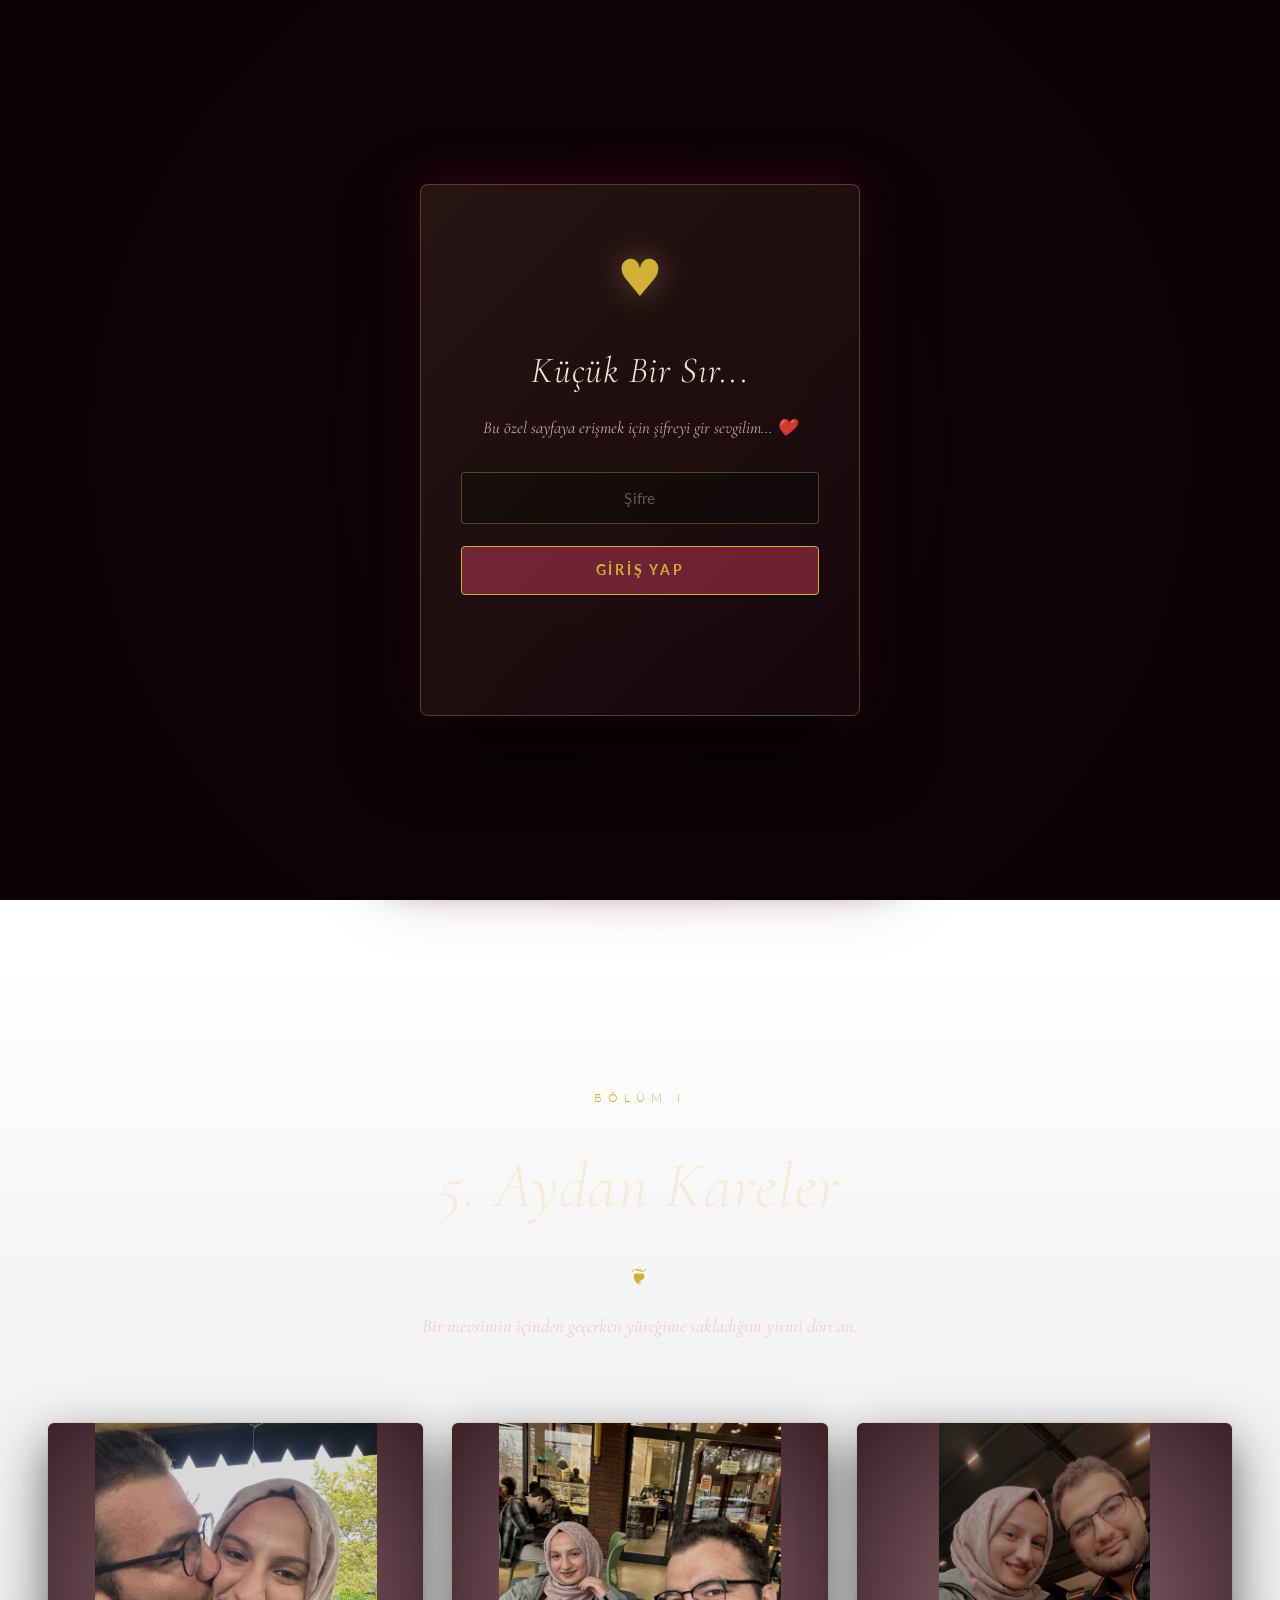
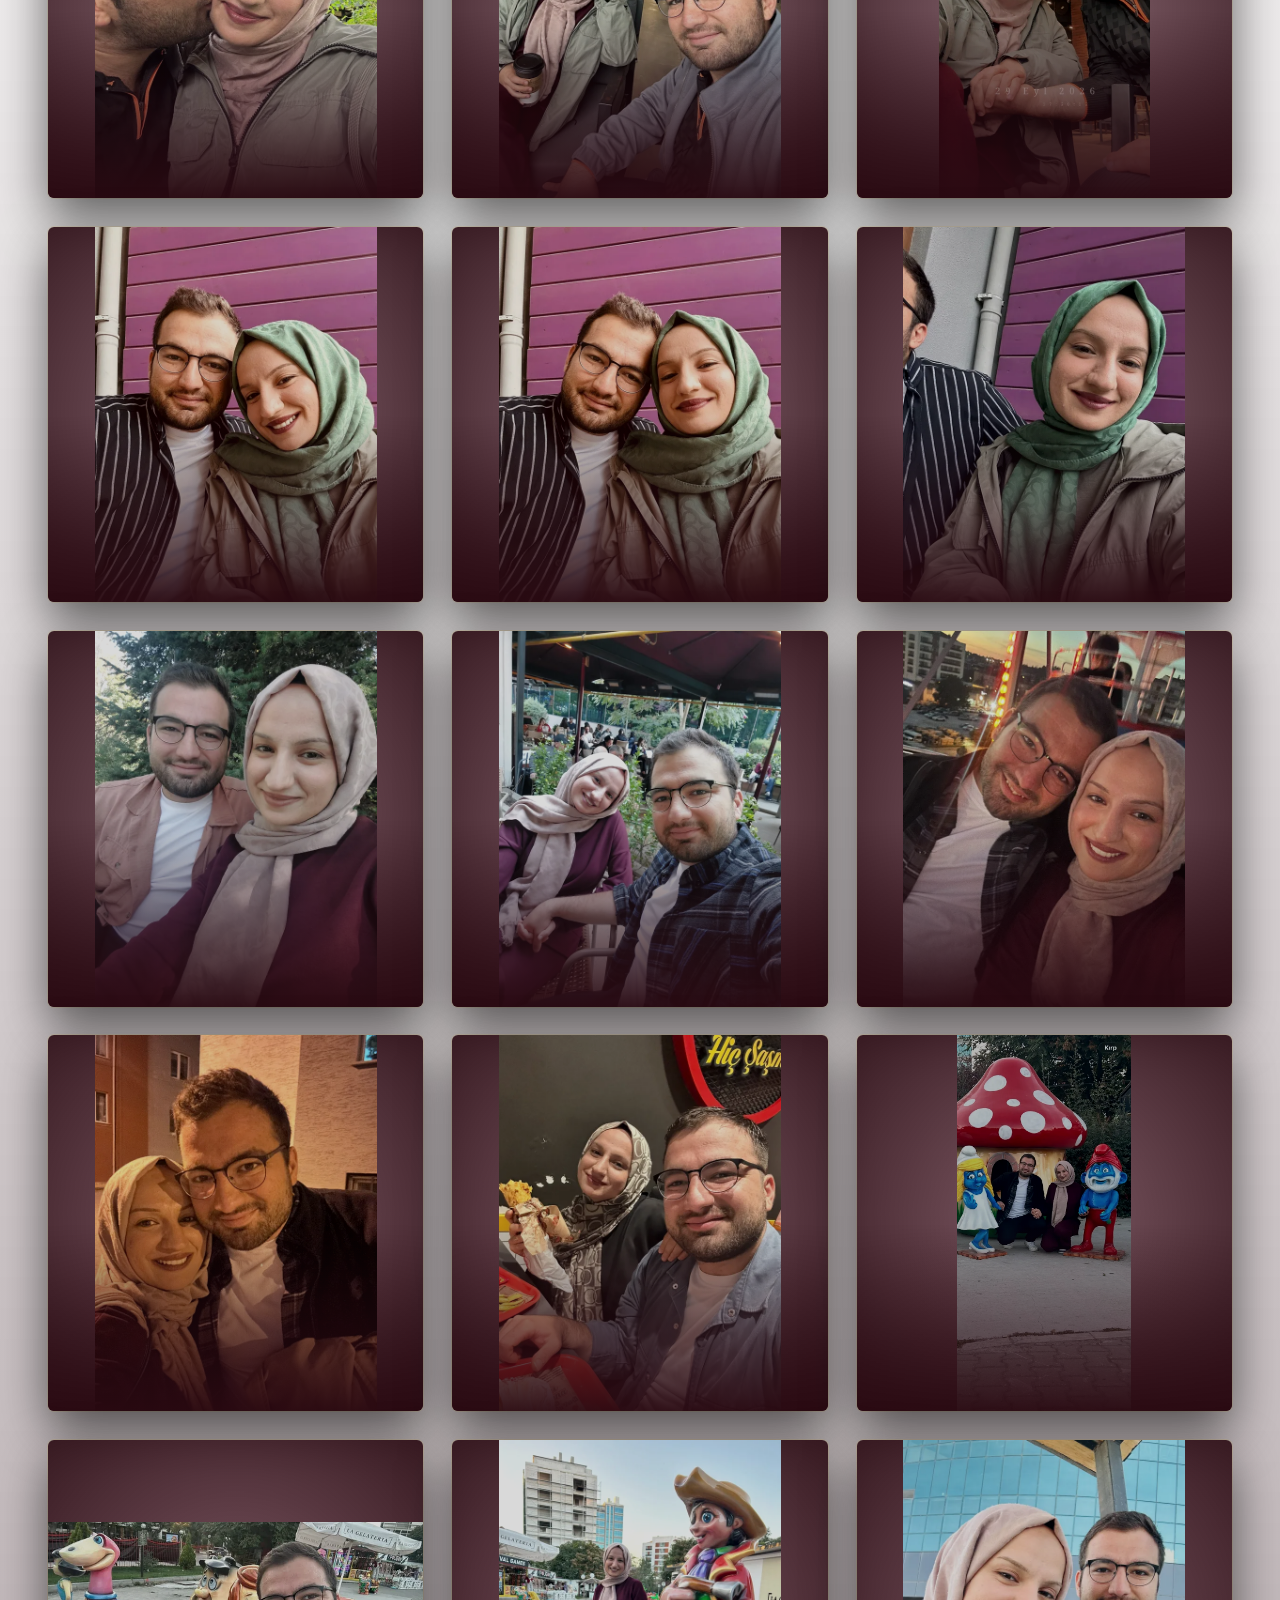
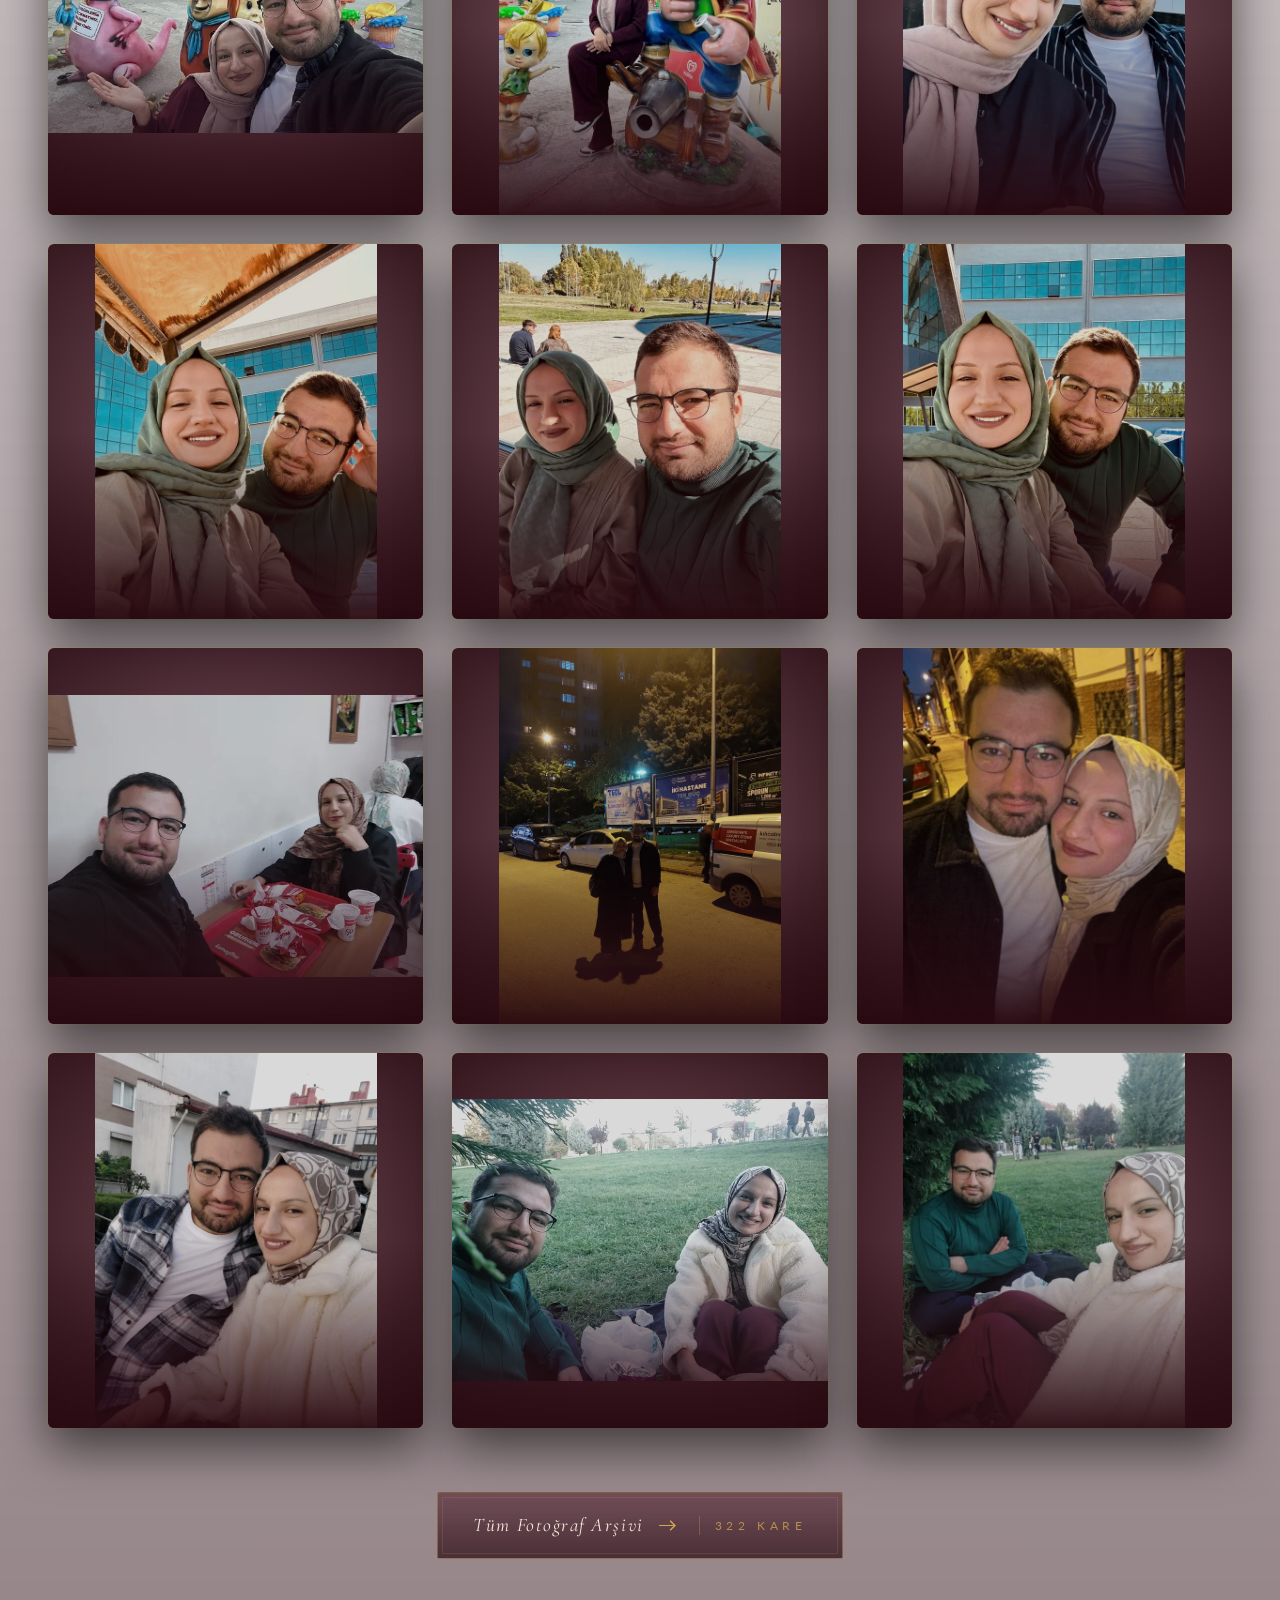
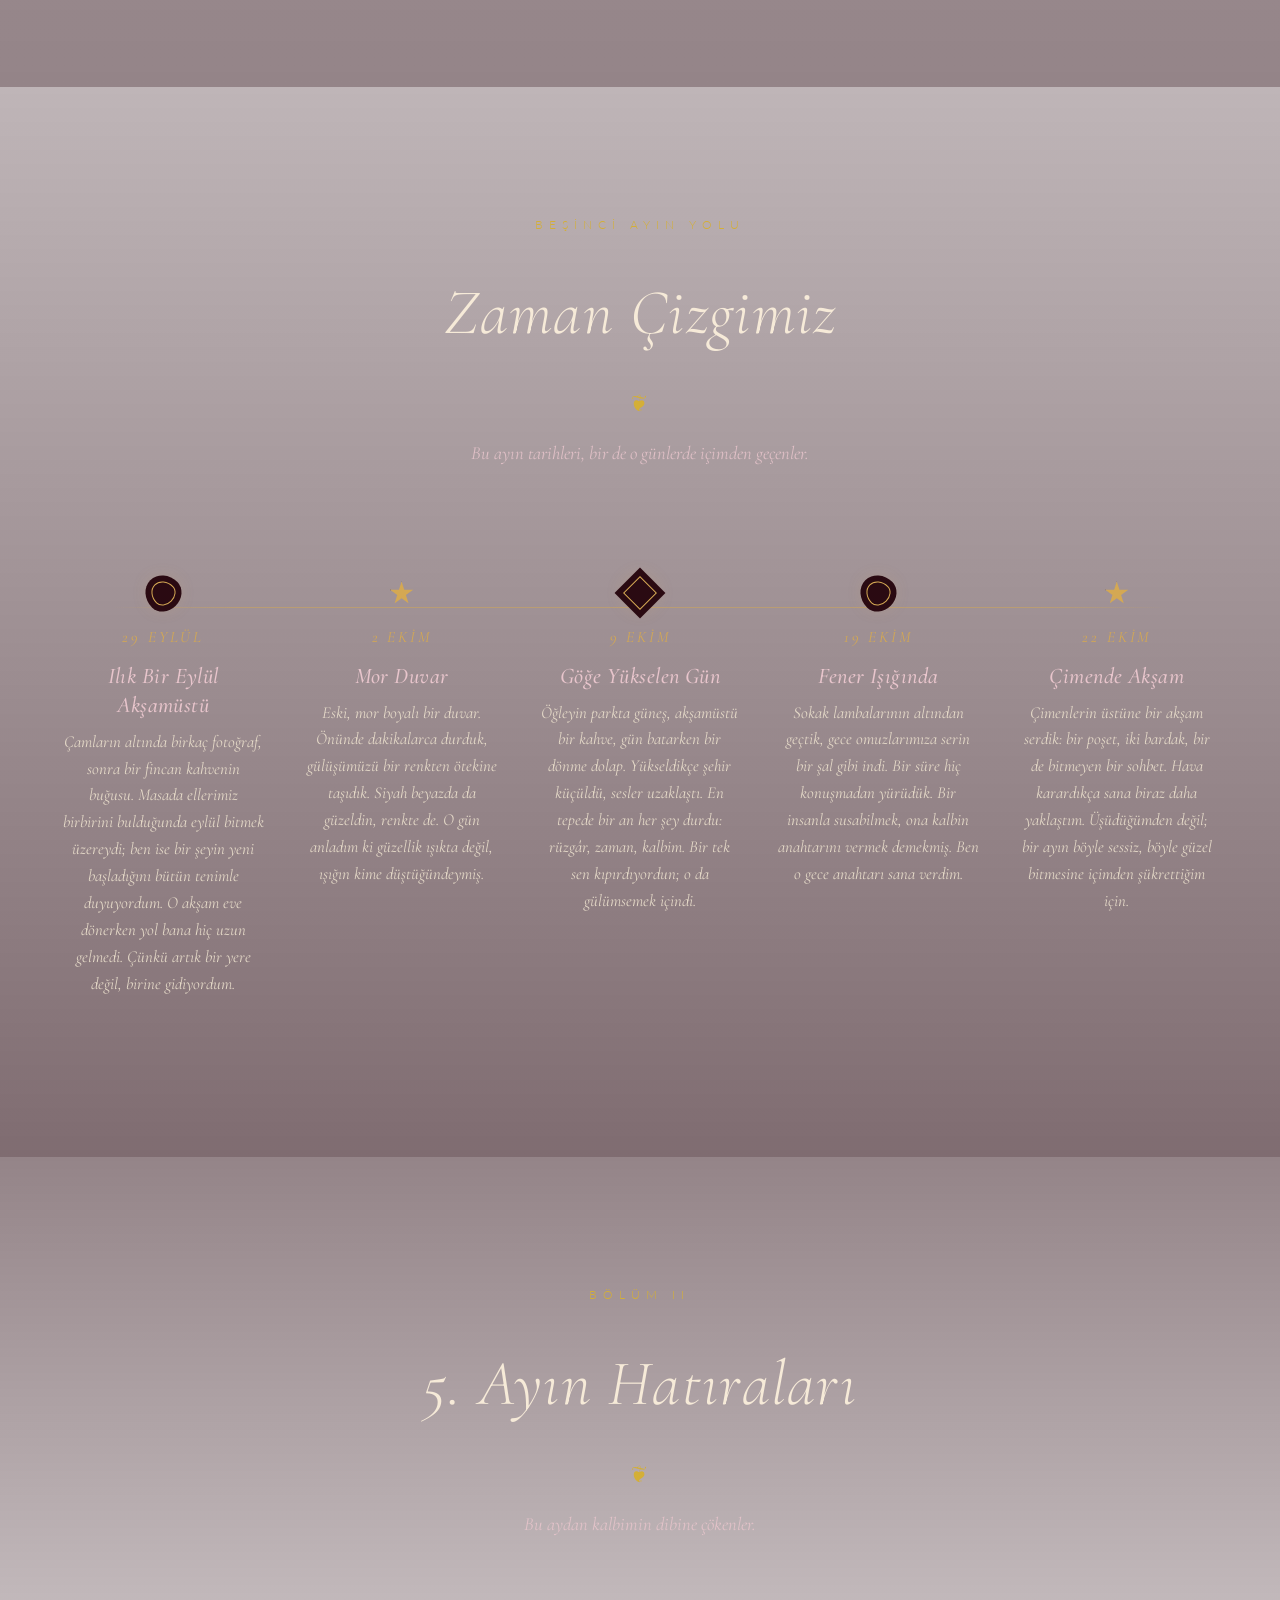
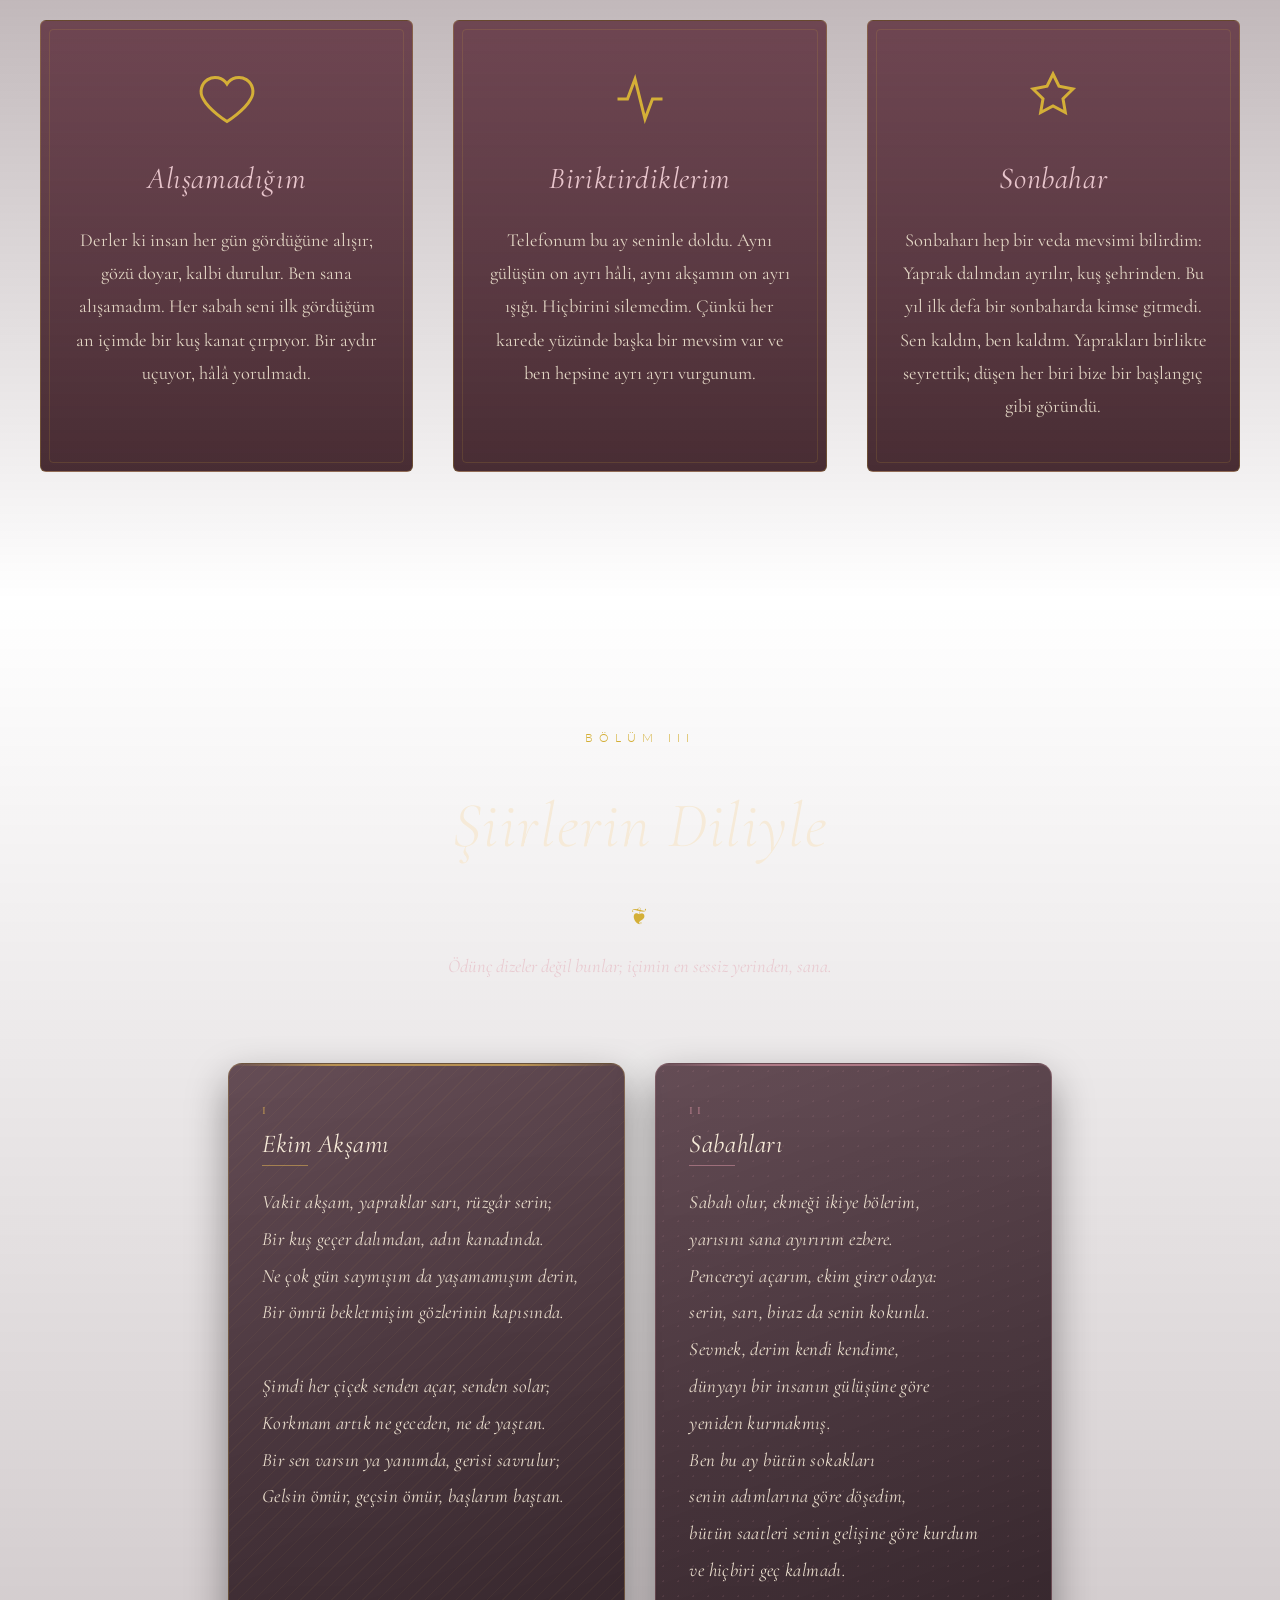
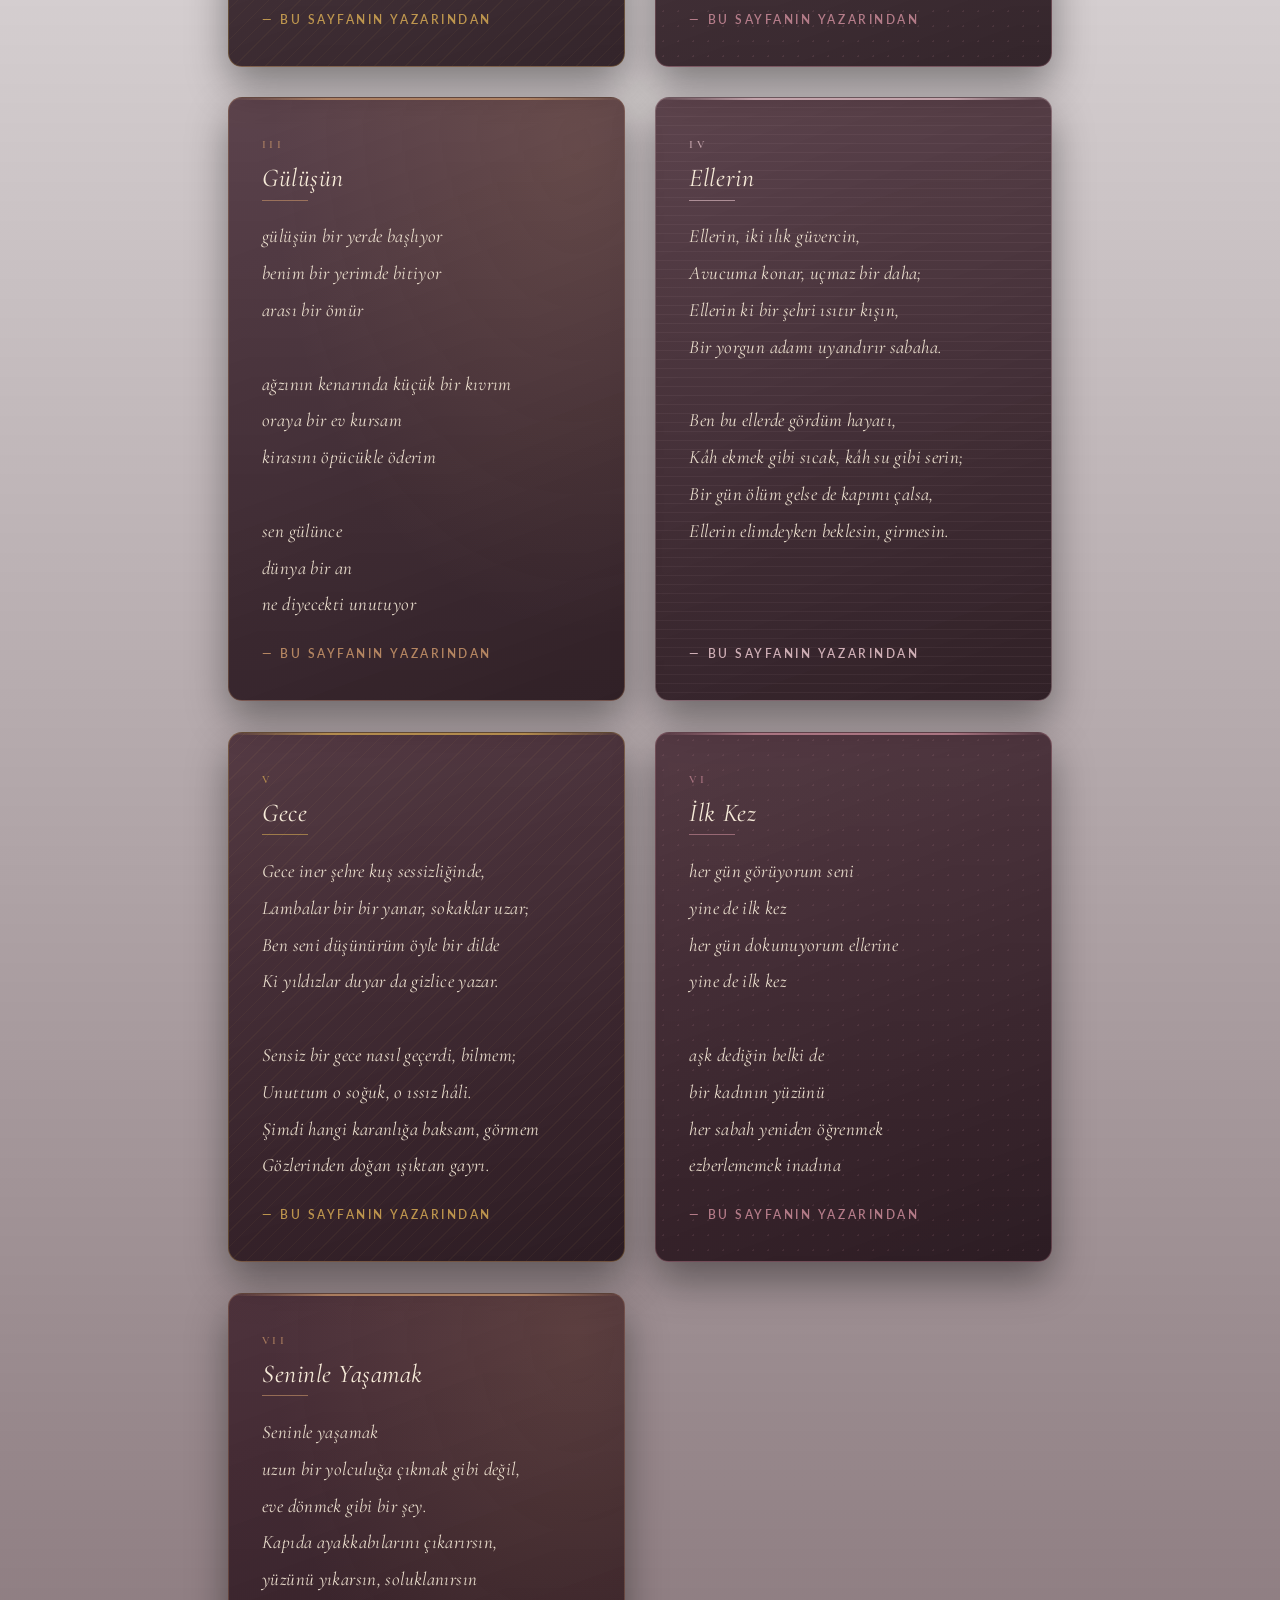
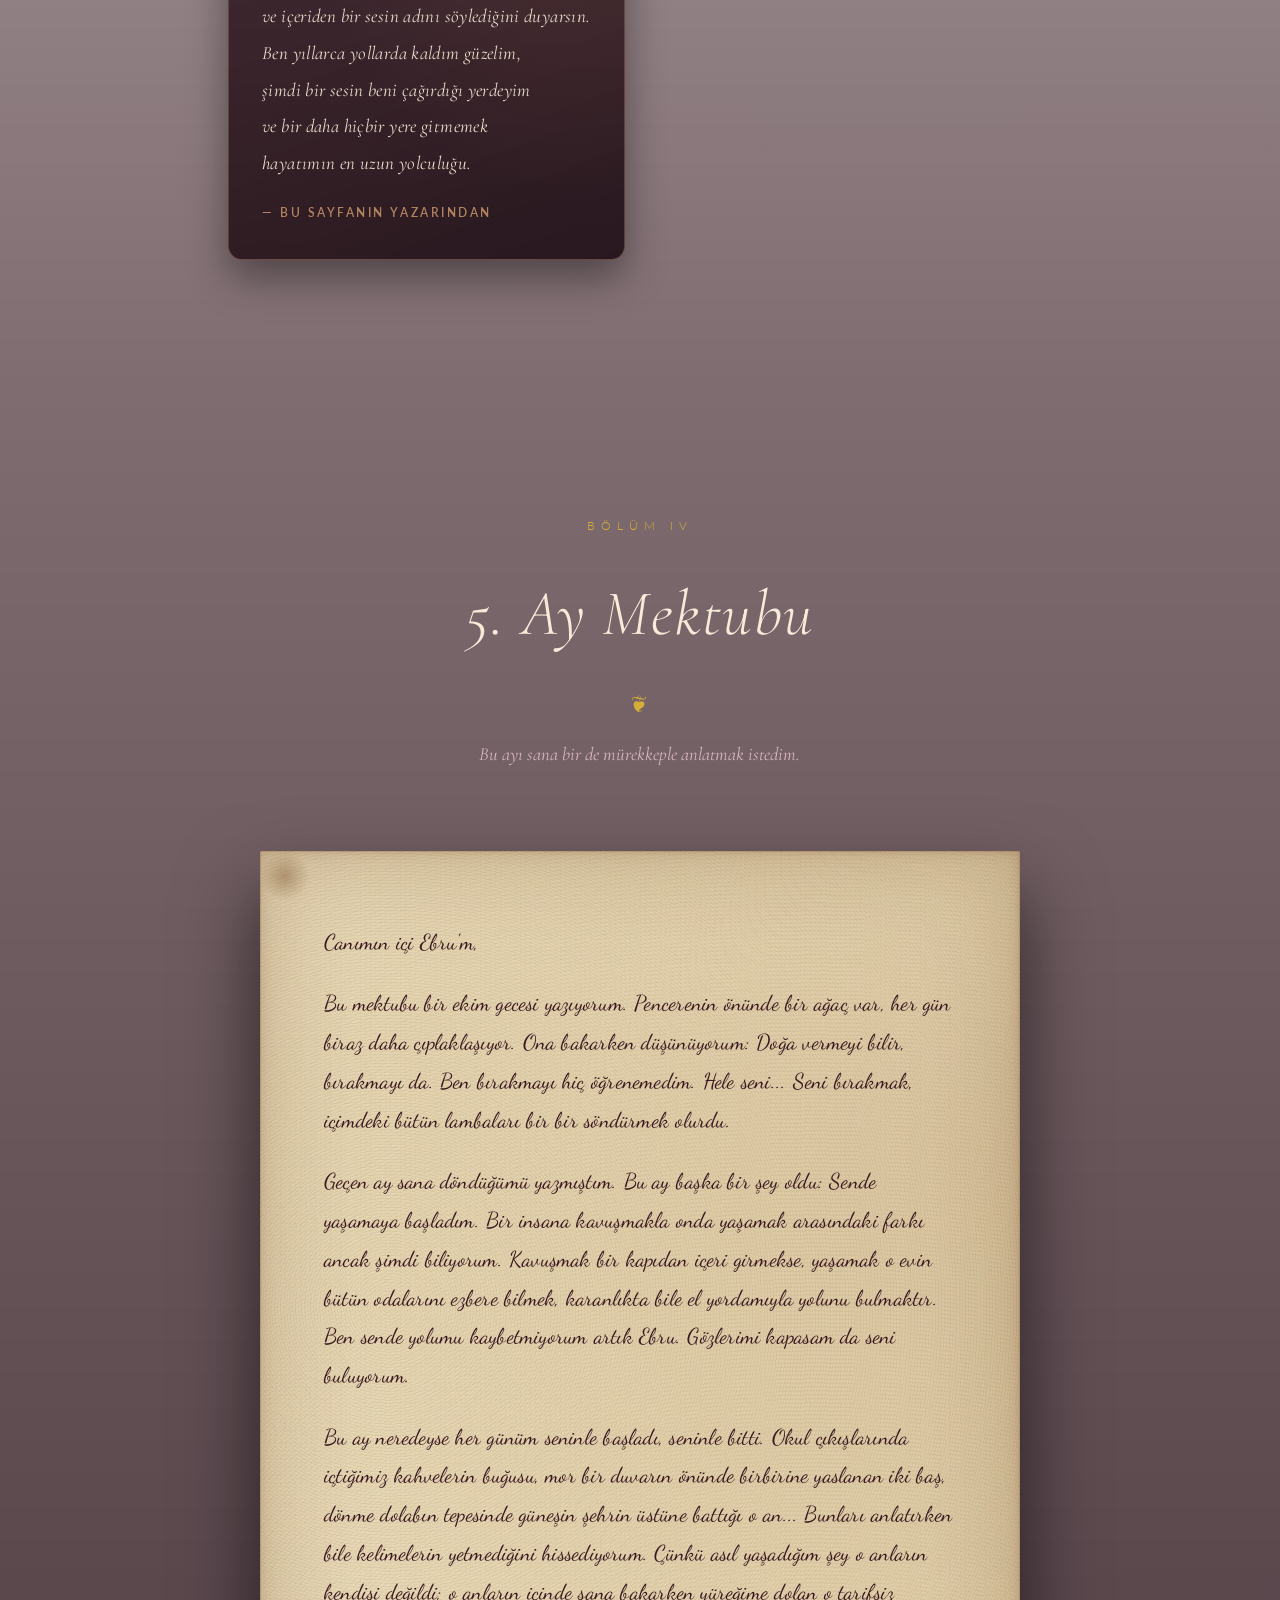
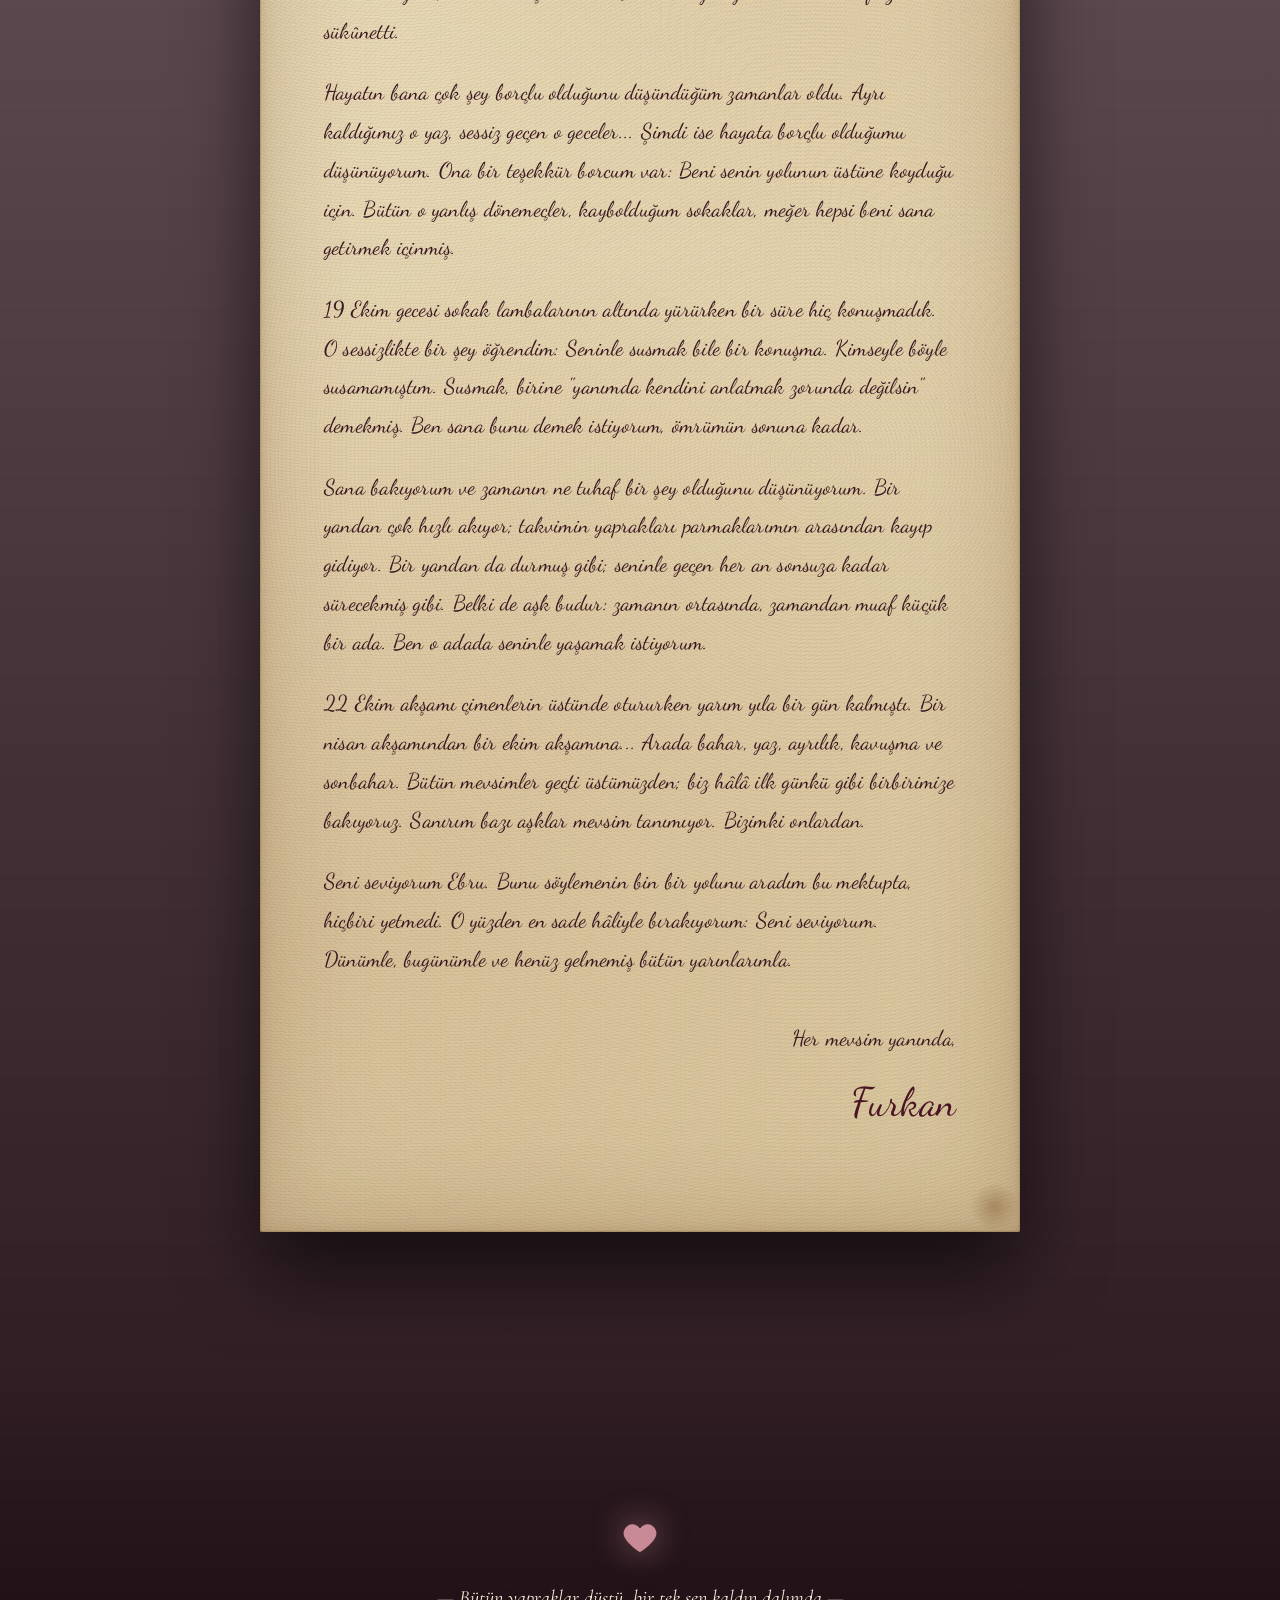
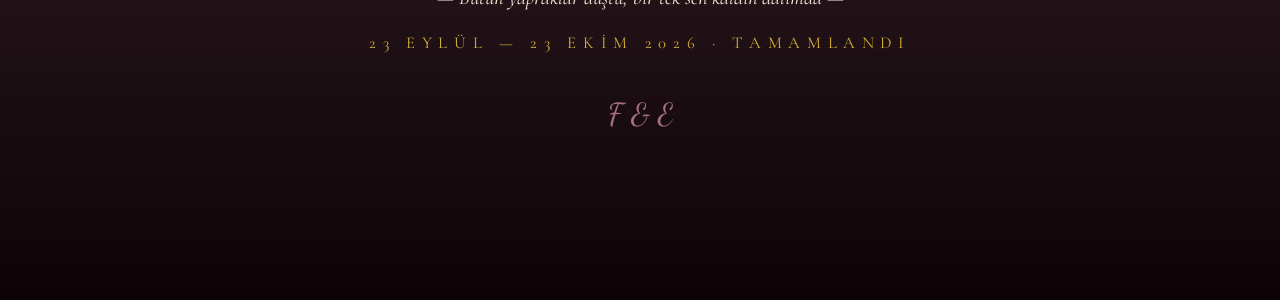
==== commit 6d0cfca8: "Site guncellendi - 2026-10-25 16:37" ====
--- a/public/5-ay.html
+++ b/public/5-ay.html
@@ -127,8 +127,8 @@
 
     <div class="hero-left">
       <p class="hero-romantic">
-        Bu ay seninle sonbahara girdim,<br />
-        ve hiçbir mevsim bana bu kadar sıcak gelmedi.
+        Şehrin bütün ağaçları yaprak döktü bu ay;<br />
+        ben bir tek sana döküldüm, sessizce.
       </p>
 
       <div class="hero-counter">
@@ -137,10 +137,10 @@
       </div>
 
       <ul class="hero-stats">
-        <li><span class="stat-icon" aria-hidden="true">♥</span> 29 Eylül · kafede el ele, yanağına bir öpücük</li>
-        <li><span class="stat-icon" aria-hidden="true">♥</span> 2 Ekim · mor duvarın önünde yanak yanağa</li>
-        <li><span class="stat-icon" aria-hidden="true">♥</span> 9 Ekim · parkta güneş, gün batımında dönme dolap</li>
-        <li><span class="stat-icon" aria-hidden="true">♥</span> 19–22 Ekim · gece yürüyüşleri, çimlerde piknik</li>
+        <li><span class="stat-icon" aria-hidden="true">♥</span> 29 Eylül · avuçlarımızda ılık bir eylül</li>
+        <li><span class="stat-icon" aria-hidden="true">♥</span> 2 Ekim · mor bir duvara yaslanan iki baş</li>
+        <li><span class="stat-icon" aria-hidden="true">♥</span> 9 Ekim · gün batarken göğe yükseldik</li>
+        <li><span class="stat-icon" aria-hidden="true">♥</span> 19–22 Ekim · fener ışığında gece, çimende akşam</li>
       </ul>
     </div>
 
@@ -151,17 +151,13 @@
 
     <div class="hero-right">
       <blockquote class="hero-note">
-        Geçen ay seni yeniden bulmuştum, bu ay seninle yaşamayı öğrendim. Okul çıkışı kahveler,
-        mor bir duvarın önünde çekilmiş onlarca fotoğraf, parkta uzayan öğleden sonralar,
-        gün batarken dönme dolabın tepesi, sokak lambalarının altında yürüdüğümüz geceler...
-        Bir ay boyunca neredeyse her günüm seninle başladı, seninle bitti. Ve ben her akşam
-        bir sonraki sabahı bekledim.
+        Bir ay boyunca her sabah güne aynı kapıdan girdim: senin gözlerinden. Okul çıkışlarında ılık kahvelerin buğusu, mor bir duvarın önünde birbirine yaslanan iki baş, gün batarken göğe usul usul yükselen bir dönme dolap, sokak lambalarının asfalta uzattığı iki gölge... Ben bu ay sonbaharı ezberledim Ebru. Ama dikkat ettim, düşen her yaprağın damarında senin adın yazıyordu.
       </blockquote>
       <br/>
 
       <p class="hero-oneliner">
-        Sıradan günlerin, seninle mucizeye dönüştüğü ay.<br />
-        Sonbahar hiç bu kadar güzel olmamıştı.
+        Ne zaman "ekim" desem artık,<br />
+        dilimin ucunda senin adın ısınıyor.
       </p>
 
       <hr class="hero-divider" aria-hidden="true" />
@@ -176,128 +172,128 @@
     <header class="section-head reveal">
       <p class="overline">Bölüm I</p>
       <h2>5. Aydan Kareler</h2>
-      <p class="section-sub">Okul çıkışlarından mor duvara, dönme dolaptan gece sokaklarına.</p>
+      <p class="section-sub">Bir mevsimin içinden geçerken yüreğime sakladığım yirmi dört an.</p>
     </header>
 
     <div class="masonry">
       <figure class="tile reveal">
         <img loading="lazy" src="images/thumbs/photo-115.webp" data-full="images/photo-115.jpg" alt="Furkan Ebru'nun yanağını öpüyor, arkada çam ağaçları" />
-        <figcaption>29 Eylül... Yanağına kondurduğum o öpücük. Gözlerini kısıp gülümseyişin, dünyadaki bütün şiirlerden daha çok şey anlatıyor sevgilim.</figcaption>
+        <figcaption>29 Eylül. Yanağına bir öpücük bıraktım, çamların gölgesi şahit oldu. Sen gözlerini kapadın; bazı sessizlikler bütün kelimelerden daha çok konuşurmuş, ben o an öğrendim.</figcaption>
       </figure>
 
       <figure class="tile reveal">
         <img loading="lazy" src="images/thumbs/photo-113.webp" data-full="images/photo-113.jpg" alt="Kafede, Ebru elinde kahveyle gülümsüyor" />
-        <figcaption>Elinde kahven, eline yasladığın o tatlı yüz... Kafenin bütün kalabalığı silindi, kadrajda da kalbimde de bir tek sen kaldın.</figcaption>
+        <figcaption>Elinde kahve, çenen avucunda, bana öyle bir bakıyorsun ki... İnsan bir bakışın içine ev kurabilirmiş meğer. Ben o masada kendime bir ömürlük yer ayırdım.</figcaption>
       </figure>
 
       <figure class="tile reveal">
         <img loading="lazy" src="images/thumbs/photo-116.webp" data-full="images/photo-116.jpg" alt="Kafede el ele, köşede 29 Eylül tarihi" />
-        <figcaption>Fotoğrafın köşesinde bir tarih yazıyor: 29 Eylül. Ama ben bu kareye her baktığımda tarihe değil, birbirine kenetlenmiş ellerimize bakıyorum.</figcaption>
+        <figcaption>Köşede bir tarih: 29 Eylül. Yıllar geçecek, o rakamlar belki solacak. Ama bu iki elin birbirini nasıl bulduğunu zaman bile unutturamayacak bana.</figcaption>
       </figure>
 
       <figure class="tile reveal">
         <img loading="lazy" src="images/thumbs/photo-122.webp" data-full="images/photo-122.jpg" alt="Mor duvarın önünde, Ebru yeşil şalıyla" />
-        <figcaption>Mor duvarın önünde, yeşil şalınla... Renkler birbirine bu kadar yakışır mı? Sen bana nasıl yakışıyorsan, öyle yakışmış.</figcaption>
+        <figcaption>Arkada mor bir duvar, boynunda yeşil bir şal, dudaklarında bir sabah gülüşü. Ressamlar bu renkleri yan yana koymaya çekinirdi; sen koymuşsun, bütün tablolardan güzel olmuşsun.</figcaption>
       </figure>
 
       <figure class="tile reveal">
         <img loading="lazy" src="images/thumbs/photo-133.webp" data-full="images/photo-133.jpg" alt="Mor duvarın önünde başlar birbirine yaslanmış" />
-        <figcaption>2 Ekim. Başlarımız birbirine yaslanmış, gülüşlerimiz aynı. Bu kareyi bir duvara değil, kalbimin tam ortasına astım.</figcaption>
+        <figcaption>2 Ekim. Başlarımız birbirine yaslanmış; iki yorgun yolcu nihayet aynı hana varmış gibi. Bu kareye her baktığımda içimde bir kapı açılıyor ve ben eve dönüyorum.</figcaption>
       </figure>
 
       <figure class="tile reveal">
         <img loading="lazy" src="images/thumbs/photo-132.webp" data-full="images/photo-132.jpg" alt="Ebru gülümsüyor, Furkan kadrajın kenarında" />
-        <figcaption>Bu karede ben kadrajın kenarında kaldım, olsun. Bütün ışık zaten senin yüzünde, ben de hep o ışığa bakan adamım.</figcaption>
+        <figcaption>Ben kenarda kaldım, ışığın hepsi sende. Doğrusu da bu: Bir ömür boyu ışık nereye düşerse orada sen dur, ben seni seyreden gölgen olayım.</figcaption>
       </figure>
 
       <figure class="tile reveal">
         <img loading="lazy" src="images/thumbs/photo-138.webp" data-full="images/web/photo-138.jpg" alt="Parkta güneşli bir öğlen, Ebru öne yakın" />
-        <figcaption>9 Ekim, parkta güneşli bir öğlen. Yüzüne düşen ışık, gözlerindeki huzur... Ben bu güne "kusursuz" dedim, sen de gülümsedin.</figcaption>
+        <figcaption>9 Ekim, öğle güneşi. Işık yüzüne değmeden önce bir an duraklamış, izin ister gibi. Ben de sana hep öyle yaklaşıyorum; her defasında ilk kez dokunur gibi.</figcaption>
       </figure>
 
       <figure class="tile reveal">
         <img loading="lazy" src="images/thumbs/photo-147.webp" data-full="images/web/photo-147.jpg" alt="Akşam kafede, masada el ele" />
-        <figcaption>Aynı günün akşam kahvesinde ellerimiz yine birbirini buldu. Belki kimse fark etmedi, ama ben o an dünyanın en zengin adamıydım.</figcaption>
+        <figcaption>Akşam kahvesinde ellerimiz yine kendi yolunu buldu. Kimse görmedi belki; ama o masada iki el, bütün sözlerden önce birbirine "kal" dedi.</figcaption>
       </figure>
 
       <figure class="tile reveal">
         <img loading="lazy" src="images/thumbs/photo-160.webp" data-full="images/photo-160.jpg" alt="Dönme dolapta, gün batımında yanak yanağa" />
-        <figcaption>Dönme dolabın tepesinde, gün batarken... Herkes şehrin manzarasına baktı, ben senin yüzüne. Benim manzaram hep sendin.</figcaption>
+        <figcaption>Dönme dolabın tepesinde güneş şehrin üstüne battı. Herkes ufka baktı, ben senin yüzüne. Ömrümde çok gün batımı gördüm; böylesini ilk defa bir yüzde gördüm.</figcaption>
       </figure>
 
       <figure class="tile reveal">
         <img loading="lazy" src="images/thumbs/photo-158.webp" data-full="images/photo-158.jpg" alt="Gece, sıcak sarı ışıkta yanak yanağa" />
-        <figcaption>Gecenin sarı ışığında yanak yanağa. Sıcacık bir ışık, sıcacık bir sen. Bu fotoğrafa baktıkça içimin üşümesi geçiyor.</figcaption>
+        <figcaption>Gecenin sarı ışığında yanağın yanağımda. Dışarıda ekim serinliği, içimde bir temmuz. Mevsimleri şaşırtan bir kadın varsa, o sensin.</figcaption>
       </figure>
 
       <figure class="tile reveal">
         <img loading="lazy" src="images/thumbs/photo-153.webp" data-full="images/photo-153.jpg" alt="Akşam yemeğinde, Ebru elinde dürümle gülüyor" />
-        <figcaption>Elinde dürümün, yüzünde o yaramaz gülüş :) En sıradan akşam yemeği bile seninle küçük bir kutlamaya dönüşüyor.</figcaption>
+        <figcaption>Elinde dürümün, gözlerinde bir çocuk yaramazlığı. Sen gülünce en sıradan akşam yemeği bile bir bayram sofrasına dönüyor.</figcaption>
       </figure>
 
       <figure class="tile reveal">
         <img loading="lazy" src="images/thumbs/photo-163.webp" data-full="images/photo-163.jpg" alt="Masal heykellerinin arasında, mantar evin önünde ikisi" />
-        <figcaption>Mantar evin önünde, masal kahramanlarının arasında iki kişi daha: biz. Bizim masalımız onlarınkinden de güzel, çünkü gerçek.</figcaption>
+        <figcaption>Masal kahramanlarının arasında iki kişi daha durmuş: biz. Onların masalı bir kitabın son sayfasında bitiyor; bizimki her sabah yeniden başlıyor.</figcaption>
       </figure>
 
       <figure class="tile reveal">
         <img loading="lazy" src="images/thumbs/photo-168.webp" data-full="images/photo-168.jpg" alt="Rengârenk heykellerin önünde selfie" />
-        <figcaption>Etraf çizgi film gibiydi, her yer renk renk. Ama asıl masal kahramanı yanımda durmuş, kocaman gülümsüyordu.</figcaption>
+        <figcaption>Etraf rengârenk, her şey bir çocuk düşü gibi. Ama asıl masal yanımda duruyordu; sen gülünce bütün o boyalı heykeller soluk kaldı.</figcaption>
       </figure>
 
       <figure class="tile reveal">
         <img loading="lazy" src="images/thumbs/photo-177.webp" data-full="images/photo-177.jpg" alt="Ebru kovboy heykelinin topuna oturmuş poz veriyor" />
-        <figcaption>Kovboyun topuna oturmuş, bana poz veren en güzel kız. O heykeller yıllardır orada, ama hiçbiri o gün senin kadar parlamadı.</figcaption>
+        <figcaption>Bir heykelin topuna oturmuş, bana gülüyorsun. Yıllardır orada bekleyen o dev, belki ilk kez bu kadar güzel bir yükü taşıdı.</figcaption>
       </figure>
 
       <figure class="tile reveal">
         <img loading="lazy" src="images/thumbs/photo-190.webp" data-full="images/photo-190.jpg" alt="Güneşli bir günde cam binanın önünde selfie" />
-        <figcaption>Güneş yüzüne vurmuş, gözlerin ışıl ışıl. Sen böyle gülünce gökyüzündeki güneşi bile unutuyorum.</figcaption>
+        <figcaption>Güneş alnına vurmuş, kirpiklerin ışık dolu. Bazı yüzler güneşi yansıtır; seninki sanki güneşe ışık veriyor.</figcaption>
       </figure>
 
       <figure class="tile reveal">
         <img loading="lazy" src="images/thumbs/photo-196.webp" data-full="images/photo-196.jpg" alt="Ebru kahkaha atıyor, Furkan elini başına koymuş" />
-        <figcaption>Ben elimi başıma koymuşum, sen kahkahayı basmışsın. Bu kadar mutlu iki insanı başka nerede görebilirsin ki?</figcaption>
+        <figcaption>Ben şaşkın, sen kahkahalar içinde. Mutluluk bir an kapımızı çalmış da biz hiç farkında olmadan onun fotoğrafını çekmişiz.</figcaption>
       </figure>
 
       <figure class="tile reveal">
         <img loading="lazy" src="images/thumbs/photo-204.webp" data-full="images/photo-204.jpg" alt="Ekim güneşi, arkada sararan ağaçlar" />
-        <figcaption>Ekim güneşi, sararmaya başlayan ağaçlar ve omzumda sen. Sonbaharı hayatımda ilk defa bu kadar çok sevdim.</figcaption>
+        <figcaption>Ekim güneşi, sararmaya yüz tutmuş ağaçlar ve omzumda sen. Ağaçlar yapraklarını bırakıyordu; ben o gün sana biraz daha tutundum.</figcaption>
       </figure>
 
       <figure class="tile reveal">
         <img loading="lazy" src="images/thumbs/photo-212.webp" data-full="images/photo-212.jpg" alt="Ebru yeşil şalıyla kocaman gülümsüyor" />
-        <figcaption>Yeşil şalın, al yanakların ve o ışıl ışıl gülüşün... Bu kareye bakıp da âşık olmamak imkânsız. Ben her bakışta yeniden oluyorum.</figcaption>
+        <figcaption>Yeşil şalın, al yanakların, gözlerinde dinmeyen bir bahar. Sana her bakışımda yeniden âşık oluyorum; aşk dedikleri galiba her gün baştan başlamakmış.</figcaption>
       </figure>
 
       <figure class="tile reveal">
         <img loading="lazy" src="images/thumbs/photo-216.webp" data-full="images/web/photo-216.jpg" alt="13 Ekim, öğle yemeğinde karşılıklı" />
-        <figcaption>13 Ekim, aceleyle yenmiş bir öğle yemeği. Ama karşımda sen oturunca en hızlı yemek bile en güzel randevuya dönüşüyor.</figcaption>
+        <figcaption>13 Ekim, aceleyle yenmiş bir öğle yemeği. Ama karşımda sen oturunca en kısa sofra bile uzun bir sohbete, en sıradan gün bir bayram arifesine dönüyor.</figcaption>
       </figure>
 
       <figure class="tile reveal">
         <img loading="lazy" src="images/thumbs/photo-225.webp" data-full="images/web/photo-225.jpg" alt="19 Ekim gecesi, sokak lambası altında yan yana" />
-        <figcaption>19 Ekim gecesi, sokak lambasının altında yan yana. Gölgelerimiz asfaltta birbirine karışmış; hangisi sen, hangisi ben, ayırt edilmiyor.</figcaption>
+        <figcaption>19 Ekim gecesi, bir sokak lambasının altında iki küçük insan. Gölgelerimiz asfaltta birbirine karışmış; hangisi sen, hangisi ben, gece bile ayırt edemiyor.</figcaption>
       </figure>
 
       <figure class="tile reveal">
         <img loading="lazy" src="images/thumbs/photo-233.webp" data-full="images/photo-233.jpg" alt="Gece, yanak yanağa selfie" />
-        <figcaption>Aynı gecenin sonunda yanak yanağa. Senin gözlerin gülüyor, benimkiler de. O gece bitmesin istedim, hâlâ da istiyorum.</figcaption>
+        <figcaption>Gecenin sonunda yanak yanağa. Gözlerinde bir şehrin bütün ışıkları yanıyor. O gece bitmesin diye içimden bir dua ettim; hâlâ ediyorum.</figcaption>
       </figure>
 
       <figure class="tile reveal">
         <img loading="lazy" src="images/thumbs/photo-244.webp" data-full="images/web/photo-244.jpg" alt="21 Ekim, Ebru beyaz ceketiyle Furkan'ın yanında" />
-        <figcaption>21 Ekim. Beyaz ceketinle sanki bir buluta sarılmışsın. O buluta ben de sarılmak istiyorum sevgilim, bir ömür boyu.</figcaption>
+        <figcaption>21 Ekim. Beyaz paltonla bir bulutun içinden çıkıp gelmiş gibisin. Gökyüzü seni bana ödünç vermiş sanki; ben geri vermemeye yemin ettim.</figcaption>
       </figure>
 
       <figure class="tile reveal">
         <img loading="lazy" src="images/thumbs/photo-247.webp" data-full="images/web/photo-247.jpg" alt="22 Ekim, çimlerde piknik" />
-        <figcaption>22 Ekim, çimlere kurduğumuz küçük piknik. Bir poşet atıştırmalık, biraz akşam serinliği, karşımda gülen sen. Başka hiçbir şeye ihtiyacım yok.</figcaption>
+        <figcaption>22 Ekim, çimenlerin üstüne kurulmuş küçük bir sofra. Akşam usul usul iniyor, sen gülüyorsun. İnsana bir ömür yetecek mutluluk, bazen bir avuç çimene sığarmış.</figcaption>
       </figure>
 
       <figure class="tile reveal">
         <img loading="lazy" src="images/thumbs/photo-249.webp" data-full="images/web/photo-249.jpg" alt="Piknikte, Furkan kollarını kavuşturmuş Ebru'ya bakıyor" />
-        <figcaption>Ben kollarımı kavuşturmuş seni izliyorum, sen kameraya gülümsüyorsun. Bu fotoğrafın asıl konusu, sana nasıl baktığım.</figcaption>
+        <figcaption>Kollarımı kavuşturmuş, seni seyrediyorum. Bu fotoğrafın asıl konusu sen değilsin aslında; sana bakarken yüzüme yerleşen o sessiz şükür.</figcaption>
       </figure>
     </div>
 
@@ -315,18 +311,16 @@
     <header class="section-head reveal">
       <p class="overline">Beşinci Ayın Yolu</p>
       <h2>Zaman Çizgimiz</h2>
-      <p class="section-sub">Bu ayın tarihleri, bir de o günlerde kalbimden geçenler.</p>
+      <p class="section-sub">Bu ayın tarihleri, bir de o günlerde içimden geçenler.</p>
     </header>
 
     <ol class="timeline-track">
       <li class="milestone reveal">
         <span class="milestone-icon milestone-icon--heart" aria-hidden="true"></span>
         <p class="milestone-date">29 Eylül</p>
-        <h3 class="milestone-title">Okul Çıkışı Kahvesi</h3>
+        <h3 class="milestone-title">Ilık Bir Eylül Akşamüstü</h3>
         <p class="milestone-desc">
-          Dersten çıkıp çamların altında birkaç fotoğraf, sonra sıcak bir kahve.
-          Masada ellerimiz birbirini buldu ve bırakmadı. O akşam eve dönerken
-          "her gün böyle olsun" dedim içimden. Ve gerçekten öyle oldu.
+          Çamların altında birkaç fotoğraf, sonra bir fincan kahvenin buğusu. Masada ellerimiz birbirini bulduğunda eylül bitmek üzereydi; ben ise bir şeyin yeni başladığını bütün tenimle duyuyordum. O akşam eve dönerken yol bana hiç uzun gelmedi. Çünkü artık bir yere değil, birine gidiyordum.
         </p>
       </li>
 
@@ -335,42 +329,34 @@
         <p class="milestone-date">2 Ekim</p>
         <h3 class="milestone-title">Mor Duvar</h3>
         <p class="milestone-desc">
-          Mor boyalı bir duvarın önünde, yeşil şalınla onlarca fotoğraf çektik.
-          Siyah-beyazı da denedik, renklisini de. Hangisinde daha güzel olduğuna
-          karar veremedim. Çünkü sen her hâlinle güzelsin.
+          Eski, mor boyalı bir duvar. Önünde dakikalarca durduk, gülüşümüzü bir renkten ötekine taşıdık. Siyah beyazda da güzeldin, renkte de. O gün anladım ki güzellik ışıkta değil, ışığın kime düştüğündeymiş.
         </p>
       </li>
 
       <li class="milestone reveal">
         <span class="milestone-icon milestone-icon--diamond" aria-hidden="true"></span>
         <p class="milestone-date">9 Ekim</p>
-        <h3 class="milestone-title">Bitmesin İstediğim Gün</h3>
+        <h3 class="milestone-title">Göğe Yükselen Gün</h3>
         <p class="milestone-desc">
-          Öğlen parkta güneşin altında oturduk, akşamüstü bir kahve içtik, gün batarken
-          dönme dolaba bindik. Tepeye çıktığımızda şehir ayaklarımızın altındaydı.
-          Ben ise yalnızca yanımdaki yüze bakıyordum.
+          Öğleyin parkta güneş, akşamüstü bir kahve, gün batarken bir dönme dolap. Yükseldikçe şehir küçüldü, sesler uzaklaştı. En tepede bir an her şey durdu: rüzgâr, zaman, kalbim. Bir tek sen kıpırdıyordun; o da gülümsemek içindi.
         </p>
       </li>
 
       <li class="milestone reveal">
         <span class="milestone-icon milestone-icon--heart" aria-hidden="true"></span>
         <p class="milestone-date">19 Ekim</p>
-        <h3 class="milestone-title">Gece Yürüyüşü</h3>
+        <h3 class="milestone-title">Fener Işığında</h3>
         <p class="milestone-desc">
-          Sokak lambalarının altında yürüdük, durup durup fotoğraf çektik.
-          Gecenin serinliği vardı ama hiç üşümedim. Yanımda sen varken
-          gece bile bana sıcacık geliyor.
+          Sokak lambalarının altından geçtik, gece omuzlarımıza serin bir şal gibi indi. Bir süre hiç konuşmadan yürüdük. Bir insanla susabilmek, ona kalbin anahtarını vermek demekmiş. Ben o gece anahtarı sana verdim.
         </p>
       </li>
 
       <li class="milestone reveal">
         <span class="milestone-icon milestone-icon--star" aria-hidden="true"></span>
         <p class="milestone-date">22 Ekim</p>
-        <h3 class="milestone-title">Çimlerde Piknik</h3>
+        <h3 class="milestone-title">Çimende Akşam</h3>
         <p class="milestone-desc">
-          Çimlere oturduk, biraz atıştırmalık, biraz sohbet. Akşam yavaş yavaş indi.
-          Beşinci ayımızı böyle sakin, böyle huzurlu kapatmak bana çok yakıştı.
-          Daha doğrusu sana yakıştı, ben de yanında güzelleştim.
+          Çimenlerin üstüne bir akşam serdik: bir poşet, iki bardak, bir de bitmeyen bir sohbet. Hava karardıkça sana biraz daha yaklaştım. Üşüdüğümden değil; bir ayın böyle sessiz, böyle güzel bitmesine içimden şükrettiğim için.
         </p>
       </li>
     </ol>
@@ -381,7 +367,7 @@
     <header class="section-head reveal">
       <p class="overline">Bölüm II</p>
       <h2>5. Ayın Hatıraları</h2>
-      <p class="section-sub">Bu aydan kalbimde kalanlar.</p>
+      <p class="section-sub">Bu aydan kalbimin dibine çökenler.</p>
     </header>
 
     <div class="cards">
@@ -391,11 +377,9 @@
             <path d="M12 21s-7-4.35-9.5-9A5.5 5.5 0 0 1 12 6a5.5 5.5 0 0 1 9.5 6c-2.5 4.65-9.5 9-9.5 9z" />
           </svg>
         </div>
-        <h3>Her Gün Sen</h3>
-        <p>
-          Bu ay neredeyse hiçbir günü senden ayrı geçirmedim. İnsan her gün gördüğü şeye alışır derler.
-          Ben sana alışamadım. Her sabah seni ilk gördüğümde kalbim yine o ilk günkü gibi
-          bir an duruyor, sonra hızlanıyor.
+        <h3>Alışamadığım</h3>
+        <p>
+          Derler ki insan her gün gördüğüne alışır; gözü doyar, kalbi durulur. Ben sana alışamadım. Her sabah seni ilk gördüğüm an içimde bir kuş kanat çırpıyor. Bir aydır uçuyor, hâlâ yorulmadı.
         </p>
       </article>
 
@@ -405,11 +389,9 @@
             <path d="M3 12h4l3-8 4 16 3-8h4" />
           </svg>
         </div>
-        <h3>Yüzlerce Fotoğraf</h3>
-        <p>
-          Telefonum bu ay seninle doldu. Aynı pozdan on tane çektiğimiz de oldu, hiçbirini silemedim.
-          Çünkü her birinde gülüşün biraz farklı. Ben o farkları ezbere biliyorum artık,
-          hepsini ayrı ayrı seviyorum.
+        <h3>Biriktirdiklerim</h3>
+        <p>
+          Telefonum bu ay seninle doldu. Aynı gülüşün on ayrı hâli, aynı akşamın on ayrı ışığı. Hiçbirini silemedim. Çünkü her karede yüzünde başka bir mevsim var ve ben hepsine ayrı ayrı vurgunum.
         </p>
       </article>
 
@@ -421,9 +403,7 @@
         </div>
         <h3>Sonbahar</h3>
         <p>
-          Sonbaharı hep biraz hüzünlü bulurdum. Yapraklar düşer, günler kısalır, akşam erken iner.
-          Bu yıl öyle olmadı. Yaprakları seninle seyrettim, akşamları seninle karşıladım.
-          Artık sonbahar bana senin mevsimin gibi geliyor.
+          Sonbaharı hep bir veda mevsimi bilirdim: Yaprak dalından ayrılır, kuş şehrinden. Bu yıl ilk defa bir sonbaharda kimse gitmedi. Sen kaldın, ben kaldım. Yaprakları birlikte seyrettik; düşen her biri bize bir başlangıç gibi göründü.
         </p>
       </article>
     </div>
@@ -434,111 +414,132 @@
     <header class="section-head reveal">
       <p class="overline">Bölüm III</p>
       <h2>Şiirlerin Diliyle</h2>
-      <p class="section-sub">Bu ay şiirleri başkasından ödünç almadım. Hepsi benden, hepsi sana.</p>
+      <p class="section-sub">Ödünç dizeler değil bunlar; içimin en sessiz yerinden, sana.</p>
     </header>
 
     <div class="poem-grid">
 
       <article class="poem-card poem-card--t1 reveal">
         <p class="poem-num">I</p>
-        <h3 class="poem-title">29 Eylül</h3>
+        <h3 class="poem-title">Ekim Akşamı</h3>
         <hr class="poem-rule" />
         <p class="poem-text">
-          masanın üstünde ellerimiz<br />
-          fotoğrafın köşesinde bir tarih<br />
-          yıllar sonra bu kareye bakınca<br />
-          o tarihi değil<br />
-          elimi tutan eli hatırlayacağım<br />
-          bir de elimin nasıl ısındığını
+          Vakit akşam, yapraklar sarı, rüzgâr serin;<br />
+          Bir kuş geçer dalımdan, adın kanadında.<br />
+          Ne çok gün saymışım da yaşamamışım derin,<br />
+          Bir ömrü bekletmişim gözlerinin kapısında.<br /><br />
+          Şimdi her çiçek senden açar, senden solar;<br />
+          Korkmam artık ne geceden, ne de yaştan.<br />
+          Bir sen varsın ya yanımda, gerisi savrulur;<br />
+          Gelsin ömür, geçsin ömür, başlarım baştan.
         </p>
         <cite class="poem-by">— bu sayfanın yazarından</cite>
       </article>
 
       <article class="poem-card poem-card--t2 reveal">
         <p class="poem-num">II</p>
-        <h3 class="poem-title">Mor Duvar</h3>
+        <h3 class="poem-title">Sabahları</h3>
         <hr class="poem-rule" />
         <p class="poem-text">
-          sıradan bir duvardı<br />
-          mor boyanmış, biraz eskimiş<br />
-          önünde sen gülünce<br />
-          dünyanın en güzel duvarı oldu<br />
-          şimdi nerede mor görsem<br />
-          yanağın geliyor aklıma
+          Sabah olur, ekmeği ikiye bölerim,<br />
+          yarısını sana ayırırım ezbere.<br />
+          Pencereyi açarım, ekim girer odaya:<br />
+          serin, sarı, biraz da senin kokunla.<br />
+          Sevmek, derim kendi kendime,<br />
+          dünyayı bir insanın gülüşüne göre<br />
+          yeniden kurmakmış.<br />
+          Ben bu ay bütün sokakları<br />
+          senin adımlarına göre döşedim,<br />
+          bütün saatleri senin gelişine göre kurdum<br />
+          ve hiçbiri geç kalmadı.
         </p>
         <cite class="poem-by">— bu sayfanın yazarından</cite>
       </article>
 
       <article class="poem-card poem-card--t3 reveal">
         <p class="poem-num">III</p>
-        <h3 class="poem-title">Dönme Dolap</h3>
+        <h3 class="poem-title">Gülüşün</h3>
         <hr class="poem-rule" />
         <p class="poem-text">
-          en tepeye çıktığımızda<br />
-          güneş şehrin üstüne batıyordu<br />
-          herkes manzaraya baktı<br />
-          ben sana baktım<br />
-          aşağıda şehir küçüldü<br />
-          içimde sen büyüdün
+          gülüşün bir yerde başlıyor<br />
+          benim bir yerimde bitiyor<br />
+          arası bir ömür<br /><br />
+          ağzının kenarında küçük bir kıvrım<br />
+          oraya bir ev kursam<br />
+          kirasını öpücükle öderim<br /><br />
+          sen gülünce<br />
+          dünya bir an<br />
+          ne diyecekti unutuyor
         </p>
         <cite class="poem-by">— bu sayfanın yazarından</cite>
       </article>
 
       <article class="poem-card poem-card--t4 reveal">
         <p class="poem-num">IV</p>
-        <h3 class="poem-title">Bilimsel Bir Gözlem</h3>
+        <h3 class="poem-title">Ellerin</h3>
         <hr class="poem-rule" />
         <p class="poem-text">
-          aynaya baktım, saçım dağılmış<br />
-          sen &laquo;çok yakışmış&raquo; dedin<br />
-          o günden beri taramıyorum<br />
-          bilim insanları bu duruma<br />
-          aşk diyor sanırım :)
-        </p>
-        <cite class="poem-by">— bu sayfanın yazarından :)</cite>
+          Ellerin, iki ılık güvercin,<br />
+          Avucuma konar, uçmaz bir daha;<br />
+          Ellerin ki bir şehri ısıtır kışın,<br />
+          Bir yorgun adamı uyandırır sabaha.<br /><br />
+          Ben bu ellerde gördüm hayatı,<br />
+          Kâh ekmek gibi sıcak, kâh su gibi serin;<br />
+          Bir gün ölüm gelse de kapımı çalsa,<br />
+          Ellerin elimdeyken beklesin, girmesin.
+        </p>
+        <cite class="poem-by">— bu sayfanın yazarından</cite>
       </article>
 
       <article class="poem-card poem-card--t1 reveal">
         <p class="poem-num">V</p>
-        <h3 class="poem-title">Sokak Lambası</h3>
+        <h3 class="poem-title">Gece</h3>
         <hr class="poem-rule" />
         <p class="poem-text">
-          lambanın altında durduk<br />
-          gölgelerimiz asfalta uzandı<br />
-          birbirine karıştı iki gölge<br />
-          hangisi senin hangisi benim<br />
-          ayırt edemedim<br />
-          ayırmak da istemedim zaten
+          Gece iner şehre kuş sessizliğinde,<br />
+          Lambalar bir bir yanar, sokaklar uzar;<br />
+          Ben seni düşünürüm öyle bir dilde<br />
+          Ki yıldızlar duyar da gizlice yazar.<br /><br />
+          Sensiz bir gece nasıl geçerdi, bilmem;<br />
+          Unuttum o soğuk, o ıssız hâli.<br />
+          Şimdi hangi karanlığa baksam, görmem<br />
+          Gözlerinden doğan ışıktan gayrı.
         </p>
         <cite class="poem-by">— bu sayfanın yazarından</cite>
       </article>
 
       <article class="poem-card poem-card--t2 reveal">
         <p class="poem-num">VI</p>
-        <h3 class="poem-title">Piknik</h3>
-        <hr class="poem-rule" />
-        <p class="poem-text">
-          çimenlere oturduk<br />
-          bir poşet, iki içecek, bir de sen<br />
-          akşam serinliği indi<br />
-          üşüdün mü dedim, hayır dedin<br />
-          yine de sarıldım sana<br />
-          sarılmak için bahane lazım değil
-        </p>
-        <cite class="poem-by">— bu sayfanın yazarından</cite>
-      </article>
-
-      <article class="poem-card poem-card--t3 reveal">
-        <p class="poem-num">VII</p>
-        <h3 class="poem-title">Alışamadım</h3>
+        <h3 class="poem-title">İlk Kez</h3>
         <hr class="poem-rule" />
         <p class="poem-text">
           her gün görüyorum seni<br />
-          alışırsın dediler<br />
-          alışamadım<br />
-          her sabah kapıdan girdiğinde<br />
-          kalbim yine ilk günkü gibi<br />
-          bir an durup sonra koşuyor
+          yine de ilk kez<br />
+          her gün dokunuyorum ellerine<br />
+          yine de ilk kez<br /><br />
+          aşk dediğin belki de<br />
+          bir kadının yüzünü<br />
+          her sabah yeniden öğrenmek<br />
+          ezberlememek inadına
+        </p>
+        <cite class="poem-by">— bu sayfanın yazarından</cite>
+      </article>
+
+      <article class="poem-card poem-card--t3 reveal">
+        <p class="poem-num">VII</p>
+        <h3 class="poem-title">Seninle Yaşamak</h3>
+        <hr class="poem-rule" />
+        <p class="poem-text">
+          Seninle yaşamak<br />
+          uzun bir yolculuğa çıkmak gibi değil,<br />
+          eve dönmek gibi bir şey.<br />
+          Kapıda ayakkabılarını çıkarırsın,<br />
+          yüzünü yıkarsın, soluklanırsın<br />
+          ve içeriden bir sesin adını söylediğini duyarsın.<br />
+          Ben yıllarca yollarda kaldım güzelim,<br />
+          şimdi bir sesin beni çağırdığı yerdeyim<br />
+          ve bir daha hiçbir yere gitmemek<br />
+          hayatımın en uzun yolculuğu.
         </p>
         <cite class="poem-by">— bu sayfanın yazarından</cite>
       </article>
@@ -551,47 +552,47 @@
     <header class="section-head reveal">
       <p class="overline">Bölüm IV</p>
       <h2>5. Ay Mektubu</h2>
-      <p class="section-sub">Bu ayı sana bir de böyle anlatmak istedim.</p>
+      <p class="section-sub">Bu ayı sana bir de mürekkeple anlatmak istedim.</p>
     </header>
 
     <article class="paper reveal">
       <div class="paper-inner">
-        <p class="salutation">Bir tanem Ebru'm,</p>
-
-        <p>
-          Geçen ayki mektubumda seni yeniden bulduğumu yazmıştım. Bu ay sana başka bir şey anlatmak istiyorum: Seni bulmak bir şeydi, seninle her gün yaşamak bambaşka bir şeymiş. Bunu ancak bu ay anladım.
-        </p>
-
-        <p>
-          Bu ay telefonumun galerisine bakınca gülüyorum. Neredeyse her gün bir fotoğrafımız var. 29 Eylül'de kafede ellerimizin çekildiği o kare, 2 Ekim'de mor duvarın önünde yanak yanağa verdiğimiz onlarca poz, 9 Ekim'de dönme dolabın tepesinde gün batımı... Ama asıl gülümseten şey fotoğraflar değil. Her birinin arkasında hatırladığım küçük bir an var: Senin "bir tane daha çekelim" deyişin, benim "bu çok güzel olmuş" deyip ikimizin de ekrana eğilişimiz.
-        </p>
-
-        <p>
-          Eskiden sıradan günlerin bir değeri olduğunu düşünmezdim. İnsan büyük anları bekler: doğum günlerini, bayramları, tatilleri. Sen bana sıradan günü sevmeyi öğrettin. Bir salı öğleden sonrası yan yana oturup güneşe bakmak, bir perşembe akşamı aynı tabaktan bir şeyler yemek, bir çarşamba okul çıkışı sadece yürümek. Bunlar artık benim için en büyük anlar.
-        </p>
-
-        <p>
-          9 Ekim'i ayrıca anmak istiyorum. Sabah parkta güneşin altında başladık, akşam kahvesiyle devam ettik, gün batarken dönme dolaba bindik. Tepeye çıktığımızda yanımda yüzünün turuncu ışıkta nasıl parladığını gördüm. O an kendime söz verdim: Bu kadının yüzünü her gün, her ışıkta görmek istiyorum. Sabah ışığında, öğlen güneşinde, akşamın kızıllığında, sokak lambasının sarısında. Hepsinde.
-        </p>
-
-        <p>
-          19 Ekim gecesi sokak lambalarının altında yürürken bir şey fark ettim. Seninle konuşmadan yürüyebiliyorum. Susmak bile seninle güzel. Bir insanla susabilmek, ona ne kadar güvendiğini gösteriyormuş. Ben sana güveniyorum Ebru. Kalbimi sana bıraktığım her gün biraz daha rahat uyuyorum.
-        </p>
-
-        <p>
-          Bu ay seni biraz daha tanıdım. Hangi şakaya güleceğini, yorulunca nasıl sessizleştiğini, çok gülünce gözlerinin nasıl kısıldığını öğrendim. Her öğrendiğim şeyle seni daha çok sevdim. Bazen düşünüyorum, sevginin bir sınırı yok mu? Yok galiba. Çünkü her ay "artık bundan fazla sevemem" diyorum, sonraki ay yine yanılıyorum.
-        </p>
-
-        <p>
-          22 Ekim akşamı çimlerde oturmuş seni izlerken aklımdan şu geçti: Yarım yıla bir gün kaldı. Altı ay önce hayatıma girdiğin günü, ayrı kaldığımız o zor yazı, yeniden buluştuğumuz eylülü, ve şimdi her günümüzü dolduran bu ekimi düşündüm. Hepsine minnettarım. Zor olanlara bile. Çünkü hepsi beni bu çimenin üstüne, senin karşına getirdi.
-        </p>
-
-        <p>
-          Seni seviyorum Ebru. Sonbaharın bütün renklerinden, bütün fotoğraflarımızdan, yazabildiğim bütün kelimelerden daha çok. Bu mektubu okuyunca bana kızma, yine biraz uzun oldu. Ama sana söyleyeceklerim hiç bitmiyor, bitmesini de istemiyorum.
+        <p class="salutation">Canımın içi Ebru'm,</p>
+
+        <p>
+          Bu mektubu bir ekim gecesi yazıyorum. Pencerenin önünde bir ağaç var, her gün biraz daha çıplaklaşıyor. Ona bakarken düşünüyorum: Doğa vermeyi bilir, bırakmayı da. Ben bırakmayı hiç öğrenemedim. Hele seni... Seni bırakmak, içimdeki bütün lambaları bir bir söndürmek olurdu.
+        </p>
+
+        <p>
+          Geçen ay sana döndüğümü yazmıştım. Bu ay başka bir şey oldu: Sende yaşamaya başladım. Bir insana kavuşmakla onda yaşamak arasındaki farkı ancak şimdi biliyorum. Kavuşmak bir kapıdan içeri girmekse, yaşamak o evin bütün odalarını ezbere bilmek, karanlıkta bile el yordamıyla yolunu bulmaktır. Ben sende yolumu kaybetmiyorum artık Ebru. Gözlerimi kapasam da seni buluyorum.
+        </p>
+
+        <p>
+          Bu ay neredeyse her günüm seninle başladı, seninle bitti. Okul çıkışlarında içtiğimiz kahvelerin buğusu, mor bir duvarın önünde birbirine yaslanan iki baş, dönme dolabın tepesinde güneşin şehrin üstüne battığı o an... Bunları anlatırken bile kelimelerin yetmediğini hissediyorum. Çünkü asıl yaşadığım şey o anların kendisi değildi; o anların içinde sana bakarken yüreğime dolan o tarifsiz sükûnetti.
+        </p>
+
+        <p>
+          Hayatın bana çok şey borçlu olduğunu düşündüğüm zamanlar oldu. Ayrı kaldığımız o yaz, sessiz geçen o geceler... Şimdi ise hayata borçlu olduğumu düşünüyorum. Ona bir teşekkür borcum var: Beni senin yolunun üstüne koyduğu için. Bütün o yanlış dönemeçler, kaybolduğum sokaklar, meğer hepsi beni sana getirmek içinmiş.
+        </p>
+
+        <p>
+          19 Ekim gecesi sokak lambalarının altında yürürken bir süre hiç konuşmadık. O sessizlikte bir şey öğrendim: Seninle susmak bile bir konuşma. Kimseyle böyle susamamıştım. Susmak, birine "yanımda kendini anlatmak zorunda değilsin" demekmiş. Ben sana bunu demek istiyorum, ömrümün sonuna kadar.
+        </p>
+
+        <p>
+          Sana bakıyorum ve zamanın ne tuhaf bir şey olduğunu düşünüyorum. Bir yandan çok hızlı akıyor; takvimin yaprakları parmaklarımın arasından kayıp gidiyor. Bir yandan da durmuş gibi; seninle geçen her an sonsuza kadar sürecekmiş gibi. Belki de aşk budur: zamanın ortasında, zamandan muaf küçük bir ada. Ben o adada seninle yaşamak istiyorum.
+        </p>
+
+        <p>
+          22 Ekim akşamı çimenlerin üstünde otururken yarım yıla bir gün kalmıştı. Bir nisan akşamından bir ekim akşamına... Arada bahar, yaz, ayrılık, kavuşma ve sonbahar. Bütün mevsimler geçti üstümüzden; biz hâlâ ilk günkü gibi birbirimize bakıyoruz. Sanırım bazı aşklar mevsim tanımıyor. Bizimki onlardan.
+        </p>
+
+        <p>
+          Seni seviyorum Ebru. Bunu söylemenin bin bir yolunu aradım bu mektupta, hiçbiri yetmedi. O yüzden en sade hâliyle bırakıyorum: Seni seviyorum. Dünümle, bugünümle ve henüz gelmemiş bütün yarınlarımla.
         </p>
 
         <p class="signoff">
-          Her gün yanında,<br />
+          Her mevsim yanında,<br />
           <span class="signature">Furkan</span>
         </p>
       </div>
@@ -606,7 +607,7 @@
           <path d="M12 21s-7-4.35-9.5-9A5.5 5.5 0 0 1 12 6a5.5 5.5 0 0 1 9.5 6c-2.5 4.65-9.5 9-9.5 9z" />
         </svg>
       </div>
-      <p class="footer-line">— Her gün yan yana, her gün biraz daha çok —</p>
+      <p class="footer-line">— Bütün yapraklar düştü, bir tek sen kaldın dalımda —</p>
       <p class="footer-date">23 Eylül — 23 Ekim 2026 · Tamamlandı</p>
       <p class="footer-tiny">F &amp; E</p>
     </div>
